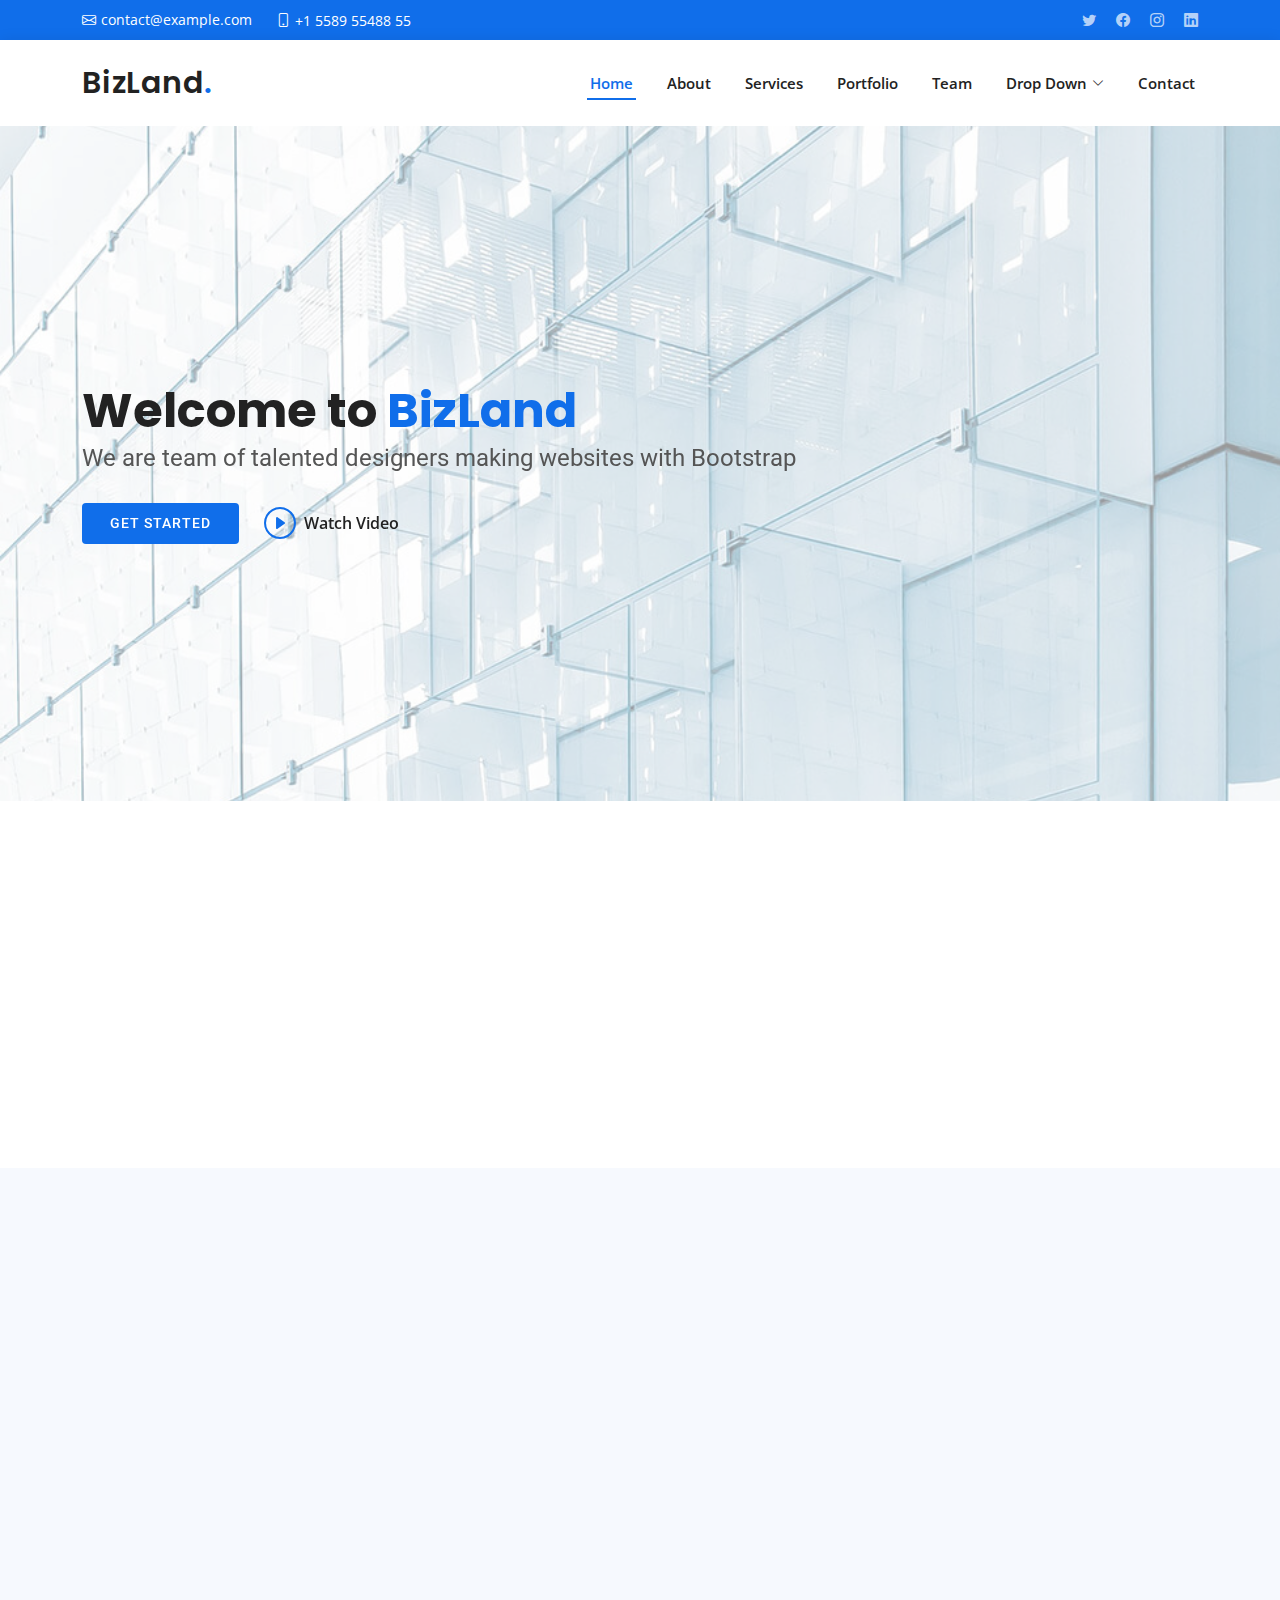
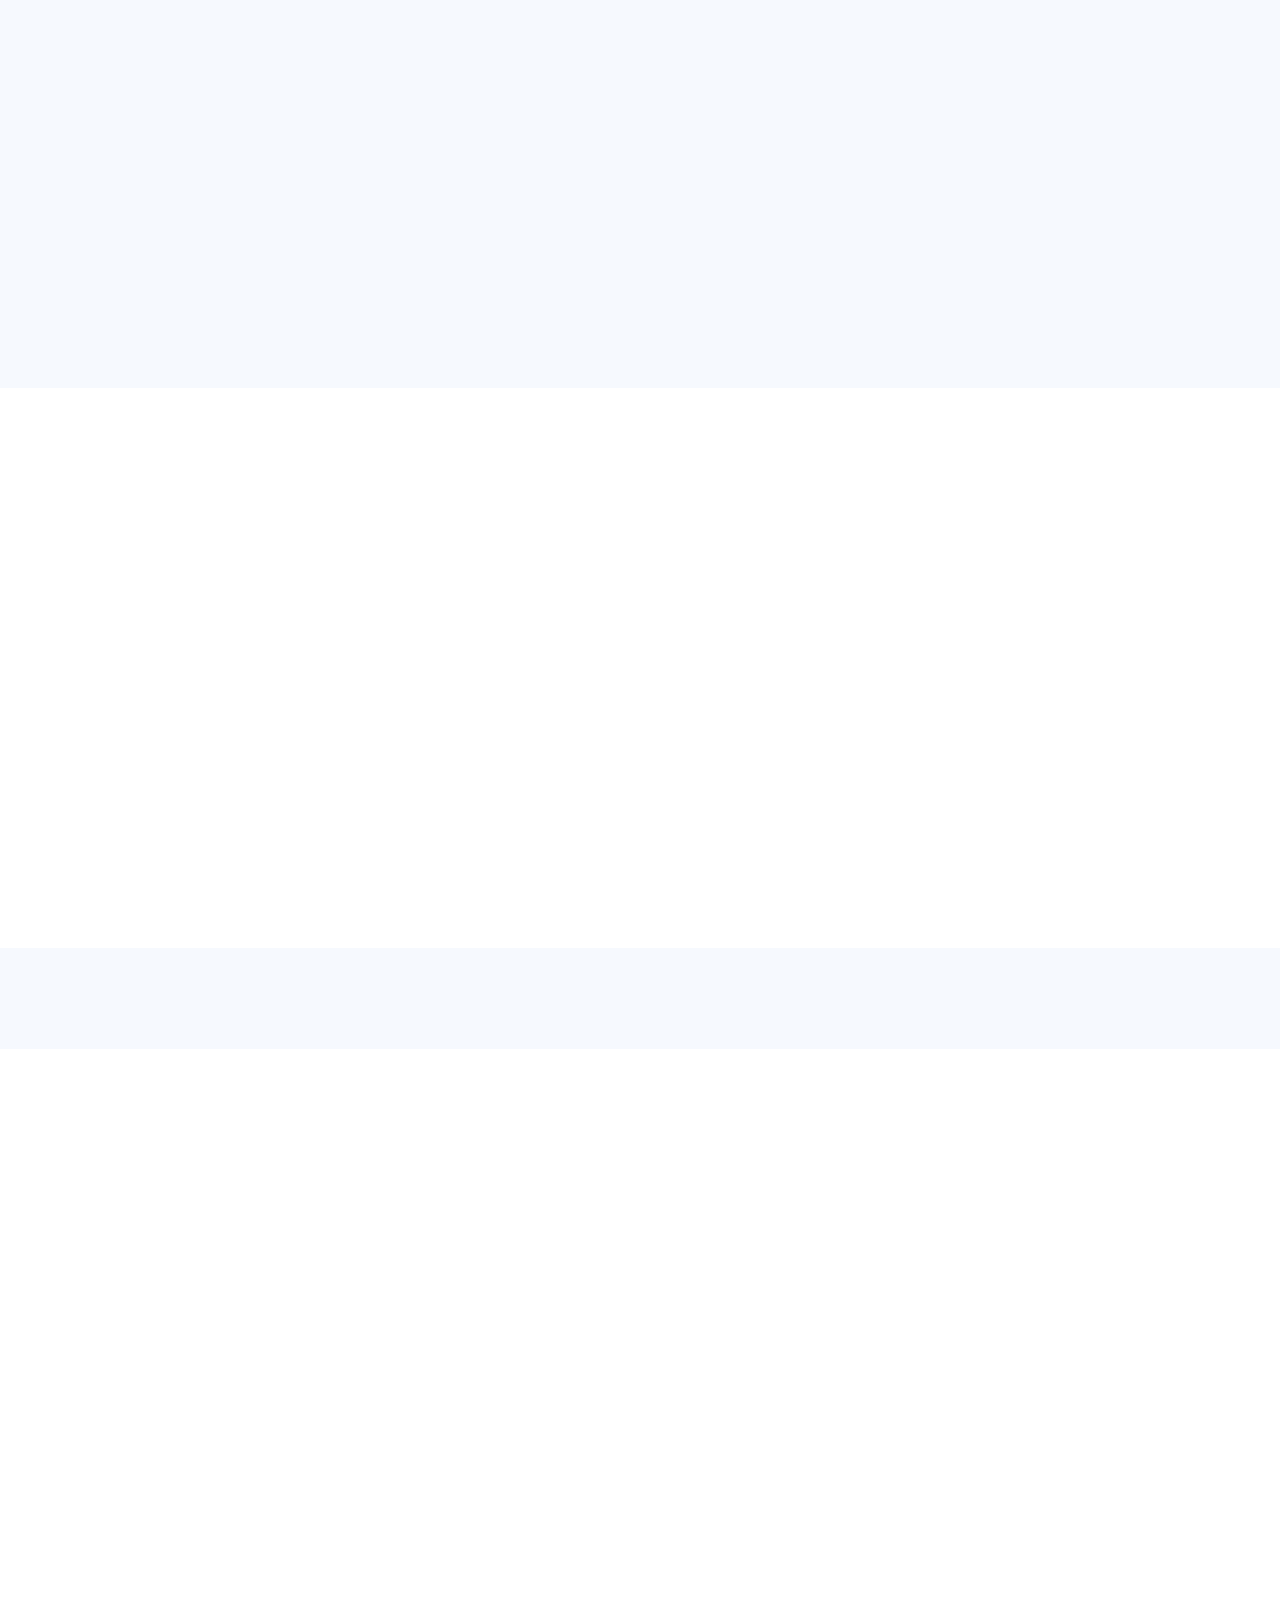
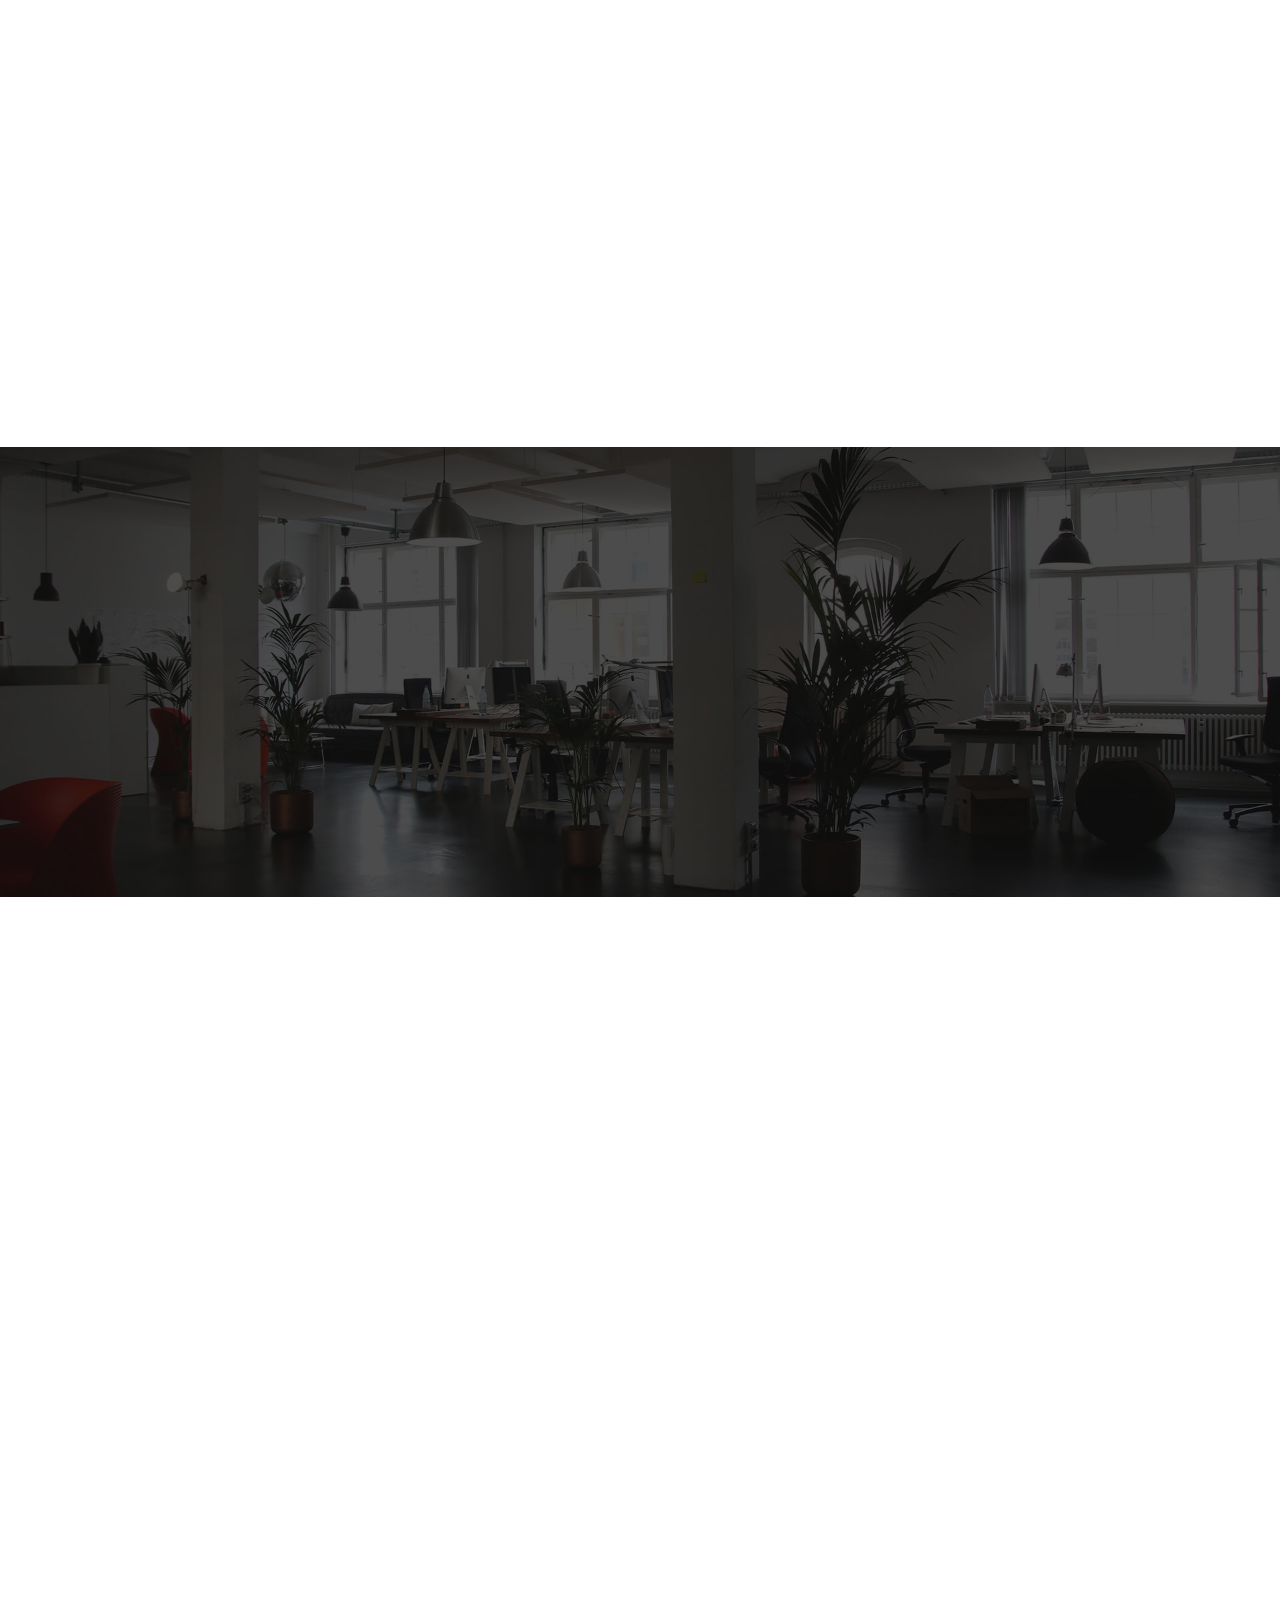
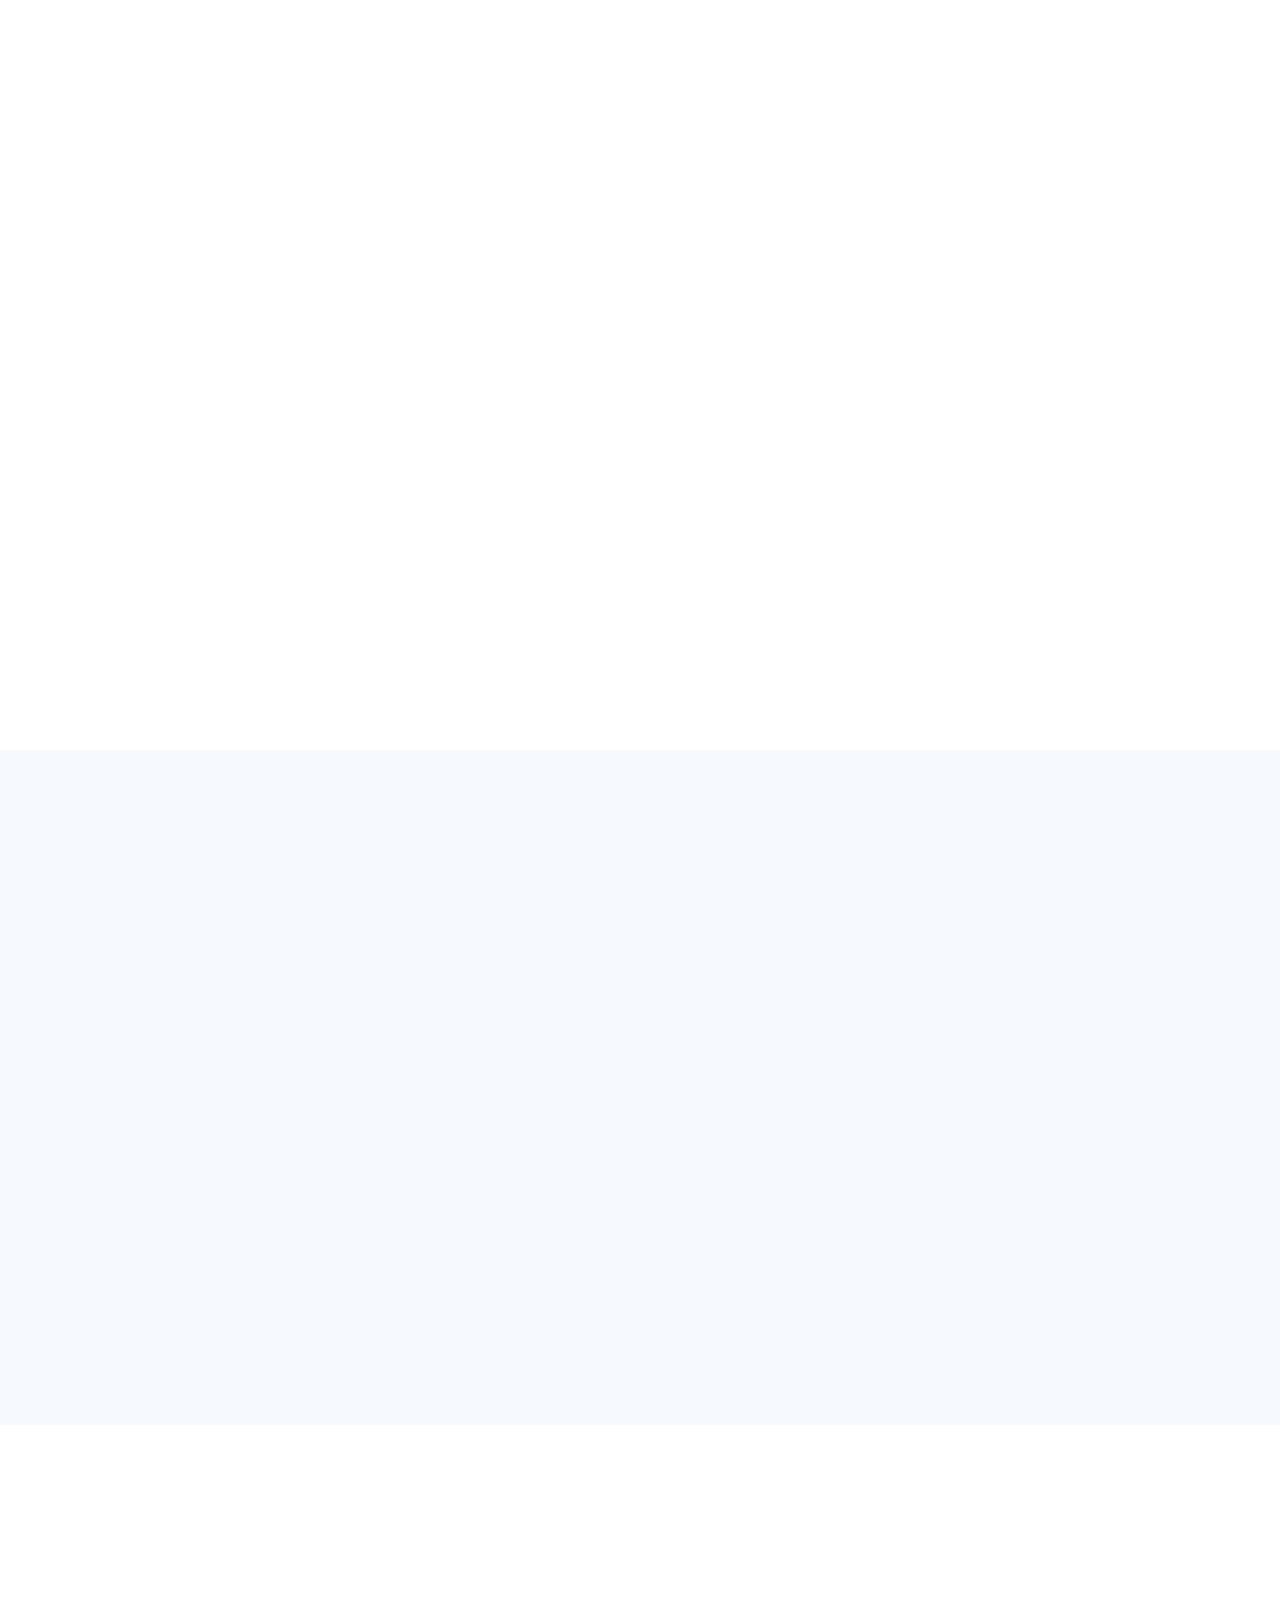
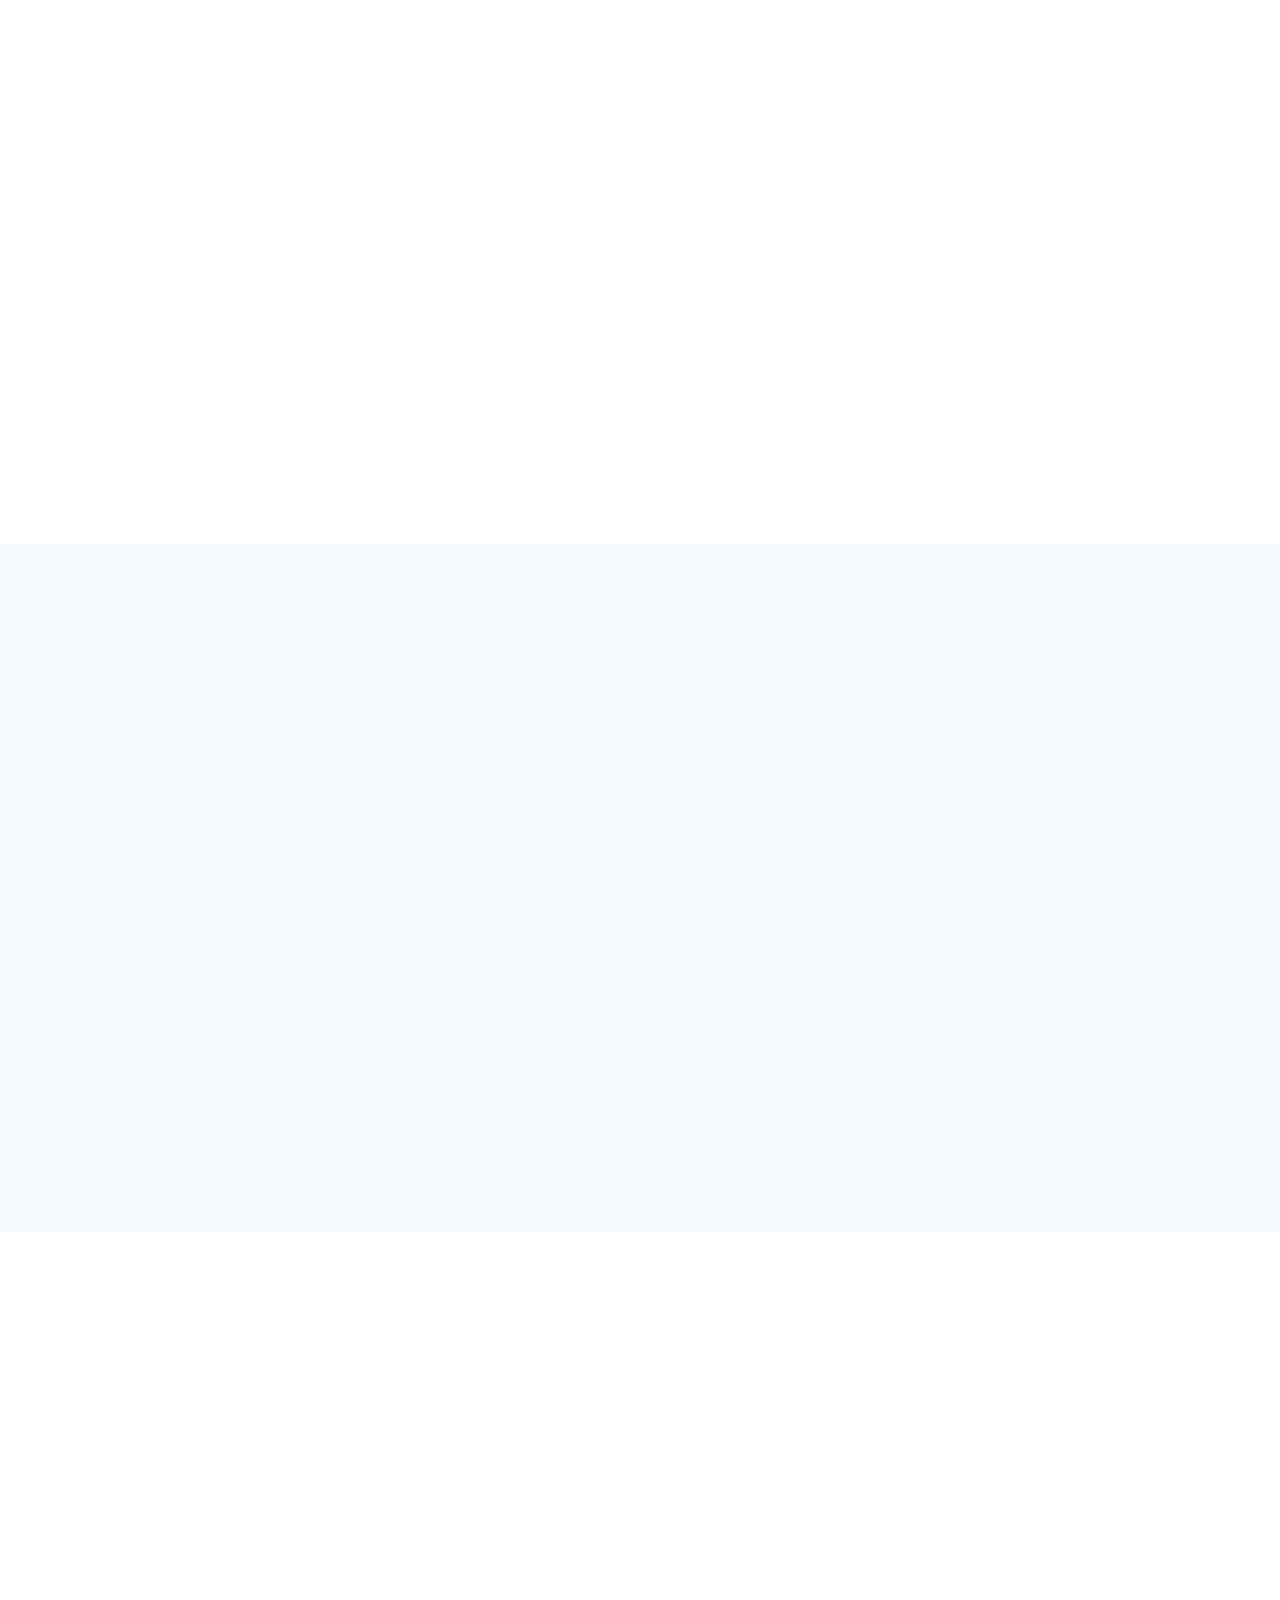
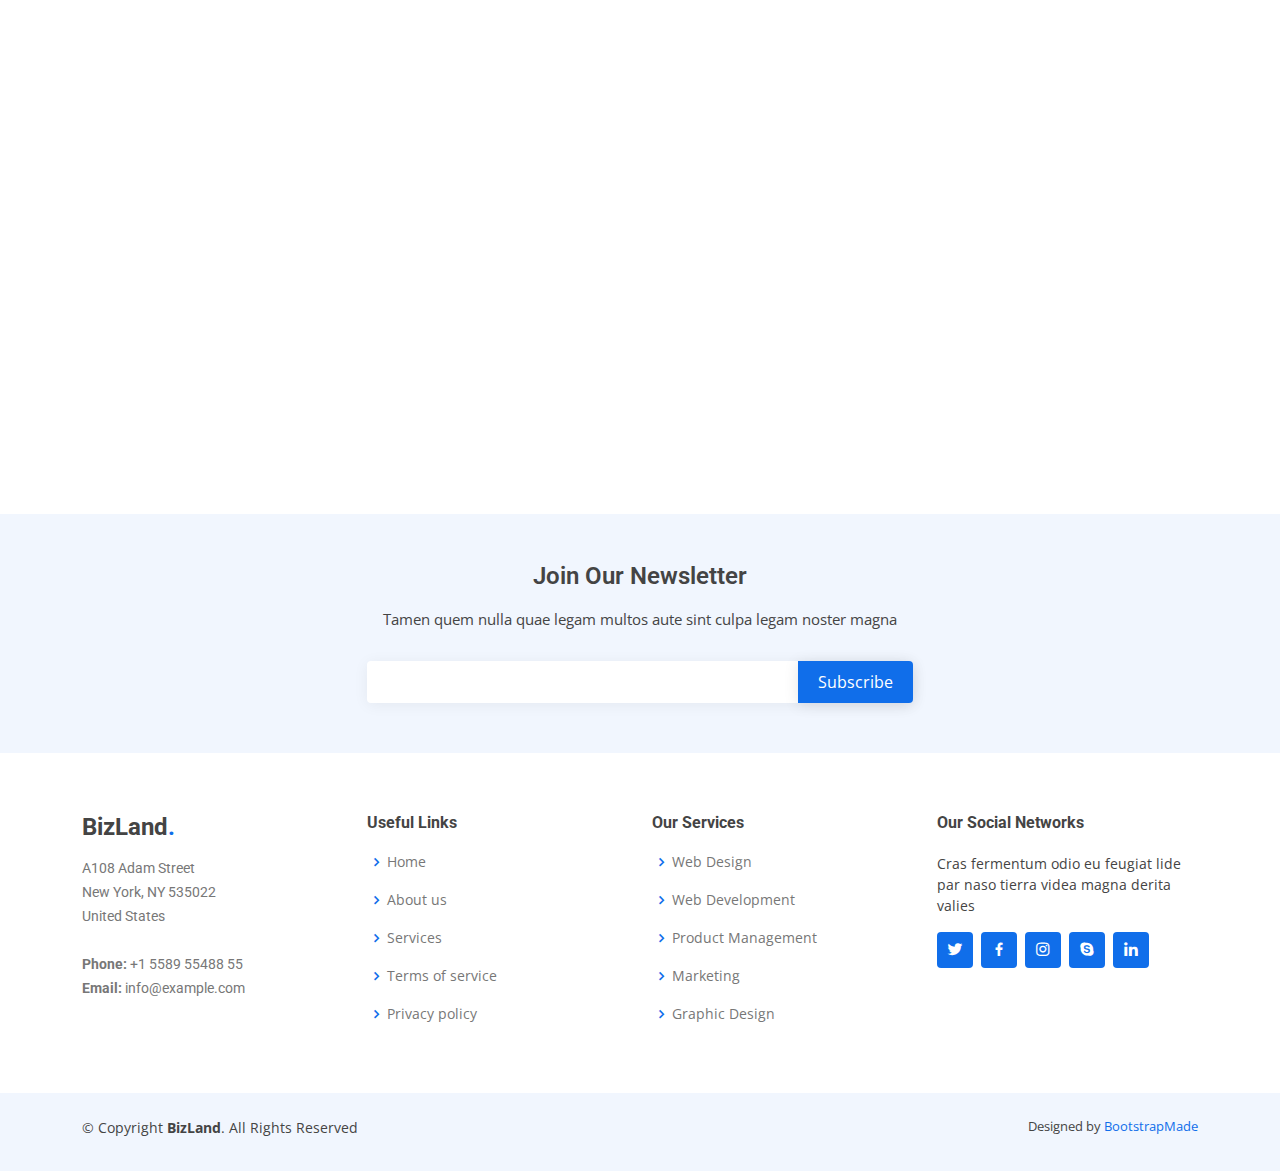
==== index.html @ 875cada7 "first commit" ====
<!DOCTYPE html>
<html lang="en">

<head>
  <meta charset="utf-8">
  <meta content="width=device-width, initial-scale=1.0" name="viewport">

  <title>BizLand Bootstrap Template - Index</title>
  <meta content="" name="description">
  <meta content="" name="keywords">

  <!-- Favicons -->
  <link href="assets/img/favicon.png" rel="icon">
  <link href="assets/img/apple-touch-icon.png" rel="apple-touch-icon">

  <!-- Google Fonts -->
  <link href="https://fonts.googleapis.com/css?family=Open+Sans:300,300i,400,400i,600,600i,700,700i|Roboto:300,300i,400,400i,500,500i,600,600i,700,700i|Poppins:300,300i,400,400i,500,500i,600,600i,700,700i" rel="stylesheet">

  <!-- Vendor CSS Files -->
  <link href="assets/vendor/aos/aos.css" rel="stylesheet">
  <link href="assets/vendor/bootstrap/css/bootstrap.min.css" rel="stylesheet">
  <link href="assets/vendor/bootstrap-icons/bootstrap-icons.css" rel="stylesheet">
  <link href="assets/vendor/boxicons/css/boxicons.min.css" rel="stylesheet">
  <link href="assets/vendor/glightbox/css/glightbox.min.css" rel="stylesheet">
  <link href="assets/vendor/swiper/swiper-bundle.min.css" rel="stylesheet">

  <!-- Template Main CSS File -->
  <link href="assets/css/style.css" rel="stylesheet">

  <!-- =======================================================
  * Template Name: BizLand
  * Updated: Jan 29 2024 with Bootstrap v5.3.2
  * Template URL: https://bootstrapmade.com/bizland-bootstrap-business-template/
  * Author: BootstrapMade.com
  * License: https://bootstrapmade.com/license/
  ======================================================== -->
</head>

<body>

  <!-- ======= Top Bar ======= -->
  <section id="topbar" class="d-flex align-items-center">
    <div class="container d-flex justify-content-center justify-content-md-between">
      <div class="contact-info d-flex align-items-center">
        <i class="bi bi-envelope d-flex align-items-center"><a href="mailto:contact@example.com">contact@example.com</a></i>
        <i class="bi bi-phone d-flex align-items-center ms-4"><span>+1 5589 55488 55</span></i>
      </div>
      <div class="social-links d-none d-md-flex align-items-center">
        <a href="#" class="twitter"><i class="bi bi-twitter"></i></a>
        <a href="#" class="facebook"><i class="bi bi-facebook"></i></a>
        <a href="#" class="instagram"><i class="bi bi-instagram"></i></a>
        <a href="#" class="linkedin"><i class="bi bi-linkedin"></i></i></a>
      </div>
    </div>
  </section>

  <!-- ======= Header ======= -->
  <header id="header" class="d-flex align-items-center">
    <div class="container d-flex align-items-center justify-content-between">

      <h1 class="logo"><a href="index.html">BizLand<span>.</span></a></h1>
      <!-- Uncomment below if you prefer to use an image logo -->
      <!-- <a href="index.html" class="logo"><img src="assets/img/logo.png" alt=""></a>-->

      <nav id="navbar" class="navbar">
        <ul>
          <li><a class="nav-link scrollto active" href="#hero">Home</a></li>
          <li><a class="nav-link scrollto" href="#about">About</a></li>
          <li><a class="nav-link scrollto" href="#services">Services</a></li>
          <li><a class="nav-link scrollto " href="#portfolio">Portfolio</a></li>
          <li><a class="nav-link scrollto" href="#team">Team</a></li>
          <li class="dropdown"><a href="#"><span>Drop Down</span> <i class="bi bi-chevron-down"></i></a>
            <ul>
              <li><a href="#">Drop Down 1</a></li>
              <li class="dropdown"><a href="#"><span>Deep Drop Down</span> <i class="bi bi-chevron-right"></i></a>
                <ul>
                  <li><a href="#">Deep Drop Down 1</a></li>
                  <li><a href="#">Deep Drop Down 2</a></li>
                  <li><a href="#">Deep Drop Down 3</a></li>
                  <li><a href="#">Deep Drop Down 4</a></li>
                  <li><a href="#">Deep Drop Down 5</a></li>
                </ul>
              </li>
              <li><a href="#">Drop Down 2</a></li>
              <li><a href="#">Drop Down 3</a></li>
              <li><a href="#">Drop Down 4</a></li>
            </ul>
          </li>
          <li><a class="nav-link scrollto" href="#contact">Contact</a></li>
        </ul>
        <i class="bi bi-list mobile-nav-toggle"></i>
      </nav><!-- .navbar -->

    </div>
  </header><!-- End Header -->

  <!-- ======= Hero Section ======= -->
  <section id="hero" class="d-flex align-items-center">
    <div class="container" data-aos="zoom-out" data-aos-delay="100">
      <h1>Welcome to <span>BizLand</span></h1>
      <h2>We are team of talented designers making websites with Bootstrap</h2>
      <div class="d-flex">
        <a href="#about" class="btn-get-started scrollto">Get Started</a>
        <a href="https://www.youtube.com/watch?v=jDDaplaOz7Q" class="glightbox btn-watch-video"><i class="bi bi-play-circle"></i><span>Watch Video</span></a>
      </div>
    </div>
  </section><!-- End Hero -->

  <main id="main">

    <!-- ======= Featured Services Section ======= -->
    <section id="featured-services" class="featured-services">
      <div class="container" data-aos="fade-up">

        <div class="row">
          <div class="col-md-6 col-lg-3 d-flex align-items-stretch mb-5 mb-lg-0">
            <div class="icon-box" data-aos="fade-up" data-aos-delay="100">
              <div class="icon"><i class="bx bxl-dribbble"></i></div>
              <h4 class="title"><a href="">Lorem Ipsum</a></h4>
              <p class="description">Voluptatum deleniti atque corrupti quos dolores et quas molestias excepturi</p>
            </div>
          </div>

          <div class="col-md-6 col-lg-3 d-flex align-items-stretch mb-5 mb-lg-0">
            <div class="icon-box" data-aos="fade-up" data-aos-delay="200">
              <div class="icon"><i class="bx bx-file"></i></div>
              <h4 class="title"><a href="">Sed ut perspiciatis</a></h4>
              <p class="description">Duis aute irure dolor in reprehenderit in voluptate velit esse cillum dolore</p>
            </div>
          </div>

          <div class="col-md-6 col-lg-3 d-flex align-items-stretch mb-5 mb-lg-0">
            <div class="icon-box" data-aos="fade-up" data-aos-delay="300">
              <div class="icon"><i class="bx bx-tachometer"></i></div>
              <h4 class="title"><a href="">Magni Dolores</a></h4>
              <p class="description">Excepteur sint occaecat cupidatat non proident, sunt in culpa qui officia</p>
            </div>
          </div>

          <div class="col-md-6 col-lg-3 d-flex align-items-stretch mb-5 mb-lg-0">
            <div class="icon-box" data-aos="fade-up" data-aos-delay="400">
              <div class="icon"><i class="bx bx-world"></i></div>
              <h4 class="title"><a href="">Nemo Enim</a></h4>
              <p class="description">At vero eos et accusamus et iusto odio dignissimos ducimus qui blanditiis</p>
            </div>
          </div>

        </div>

      </div>
    </section><!-- End Featured Services Section -->

    <!-- ======= About Section ======= -->
    <section id="about" class="about section-bg">
      <div class="container" data-aos="fade-up">

        <div class="section-title">
          <h2>About</h2>
          <h3>Find Out More <span>About Us</span></h3>
          <p>Ut possimus qui ut temporibus culpa velit eveniet modi omnis est adipisci expedita at voluptas atque vitae autem.</p>
        </div>

        <div class="row">
          <div class="col-lg-6" data-aos="fade-right" data-aos-delay="100">
            <img src="assets/img/about.jpg" class="img-fluid" alt="">
          </div>
          <div class="col-lg-6 pt-4 pt-lg-0 content d-flex flex-column justify-content-center" data-aos="fade-up" data-aos-delay="100">
            <h3>Voluptatem dignissimos provident quasi corporis voluptates sit assumenda.</h3>
            <p class="fst-italic">
              Lorem ipsum dolor sit amet, consectetur adipiscing elit, sed do eiusmod tempor incididunt ut labore et dolore
              magna aliqua.
            </p>
            <ul>
              <li>
                <i class="bx bx-store-alt"></i>
                <div>
                  <h5>Ullamco laboris nisi ut aliquip consequat</h5>
                  <p>Magni facilis facilis repellendus cum excepturi quaerat praesentium libre trade</p>
                </div>
              </li>
              <li>
                <i class="bx bx-images"></i>
                <div>
                  <h5>Magnam soluta odio exercitationem reprehenderi</h5>
                  <p>Quo totam dolorum at pariatur aut distinctio dolorum laudantium illo direna pasata redi</p>
                </div>
              </li>
            </ul>
            <p>
              Ullamco laboris nisi ut aliquip ex ea commodo consequat. Duis aute irure dolor in reprehenderit in voluptate
              velit esse cillum dolore eu fugiat nulla pariatur. Excepteur sint occaecat cupidatat non proident, sunt in
              culpa qui officia deserunt mollit anim id est laborum
            </p>
          </div>
        </div>

      </div>
    </section><!-- End About Section -->

    <!-- ======= Skills Section ======= -->
    <section id="skills" class="skills">
      <div class="container" data-aos="fade-up">

        <div class="row skills-content">

          <div class="col-lg-6">

            <div class="progress">
              <span class="skill">HTML <i class="val">100%</i></span>
              <div class="progress-bar-wrap">
                <div class="progress-bar" role="progressbar" aria-valuenow="100" aria-valuemin="0" aria-valuemax="100"></div>
              </div>
            </div>

            <div class="progress">
              <span class="skill">CSS <i class="val">90%</i></span>
              <div class="progress-bar-wrap">
                <div class="progress-bar" role="progressbar" aria-valuenow="90" aria-valuemin="0" aria-valuemax="100"></div>
              </div>
            </div>

            <div class="progress">
              <span class="skill">JavaScript <i class="val">75%</i></span>
              <div class="progress-bar-wrap">
                <div class="progress-bar" role="progressbar" aria-valuenow="75" aria-valuemin="0" aria-valuemax="100"></div>
              </div>
            </div>

          </div>

          <div class="col-lg-6">

            <div class="progress">
              <span class="skill">PHP <i class="val">80%</i></span>
              <div class="progress-bar-wrap">
                <div class="progress-bar" role="progressbar" aria-valuenow="80" aria-valuemin="0" aria-valuemax="100"></div>
              </div>
            </div>

            <div class="progress">
              <span class="skill">WordPress/CMS <i class="val">90%</i></span>
              <div class="progress-bar-wrap">
                <div class="progress-bar" role="progressbar" aria-valuenow="90" aria-valuemin="0" aria-valuemax="100"></div>
              </div>
            </div>

            <div class="progress">
              <span class="skill">Photoshop <i class="val">55%</i></span>
              <div class="progress-bar-wrap">
                <div class="progress-bar" role="progressbar" aria-valuenow="55" aria-valuemin="0" aria-valuemax="100"></div>
              </div>
            </div>

          </div>

        </div>

      </div>
    </section><!-- End Skills Section -->

    <!-- ======= Counts Section ======= -->
    <section id="counts" class="counts">
      <div class="container" data-aos="fade-up">

        <div class="row">

          <div class="col-lg-3 col-md-6">
            <div class="count-box">
              <i class="bi bi-emoji-smile"></i>
              <span data-purecounter-start="0" data-purecounter-end="232" data-purecounter-duration="1" class="purecounter"></span>
              <p>Happy Clients</p>
            </div>
          </div>

          <div class="col-lg-3 col-md-6 mt-5 mt-md-0">
            <div class="count-box">
              <i class="bi bi-journal-richtext"></i>
              <span data-purecounter-start="0" data-purecounter-end="521" data-purecounter-duration="1" class="purecounter"></span>
              <p>Projects</p>
            </div>
          </div>

          <div class="col-lg-3 col-md-6 mt-5 mt-lg-0">
            <div class="count-box">
              <i class="bi bi-headset"></i>
              <span data-purecounter-start="0" data-purecounter-end="1463" data-purecounter-duration="1" class="purecounter"></span>
              <p>Hours Of Support</p>
            </div>
          </div>

          <div class="col-lg-3 col-md-6 mt-5 mt-lg-0">
            <div class="count-box">
              <i class="bi bi-people"></i>
              <span data-purecounter-start="0" data-purecounter-end="15" data-purecounter-duration="1" class="purecounter"></span>
              <p>Hard Workers</p>
            </div>
          </div>

        </div>

      </div>
    </section><!-- End Counts Section -->

    <!-- ======= Clients Section ======= -->
    <section id="clients" class="clients section-bg">
      <div class="container" data-aos="zoom-in">

        <div class="row">

          <div class="col-lg-2 col-md-4 col-6 d-flex align-items-center justify-content-center">
            <img src="assets/img/clients/client-1.png" class="img-fluid" alt="">
          </div>

          <div class="col-lg-2 col-md-4 col-6 d-flex align-items-center justify-content-center">
            <img src="assets/img/clients/client-2.png" class="img-fluid" alt="">
          </div>

          <div class="col-lg-2 col-md-4 col-6 d-flex align-items-center justify-content-center">
            <img src="assets/img/clients/client-3.png" class="img-fluid" alt="">
          </div>

          <div class="col-lg-2 col-md-4 col-6 d-flex align-items-center justify-content-center">
            <img src="assets/img/clients/client-4.png" class="img-fluid" alt="">
          </div>

          <div class="col-lg-2 col-md-4 col-6 d-flex align-items-center justify-content-center">
            <img src="assets/img/clients/client-5.png" class="img-fluid" alt="">
          </div>

          <div class="col-lg-2 col-md-4 col-6 d-flex align-items-center justify-content-center">
            <img src="assets/img/clients/client-6.png" class="img-fluid" alt="">
          </div>

        </div>

      </div>
    </section><!-- End Clients Section -->

    <!-- ======= Services Section ======= -->
    <section id="services" class="services">
      <div class="container" data-aos="fade-up">

        <div class="section-title">
          <h2>Services</h2>
          <h3>Check our <span>Services</span></h3>
          <p>Ut possimus qui ut temporibus culpa velit eveniet modi omnis est adipisci expedita at voluptas atque vitae autem.</p>
        </div>

        <div class="row">
          <div class="col-lg-4 col-md-6 d-flex align-items-stretch" data-aos="zoom-in" data-aos-delay="100">
            <div class="icon-box">
              <div class="icon"><i class="bx bxl-dribbble"></i></div>
              <h4><a href="">Lorem Ipsum</a></h4>
              <p>Voluptatum deleniti atque corrupti quos dolores et quas molestias excepturi</p>
            </div>
          </div>

          <div class="col-lg-4 col-md-6 d-flex align-items-stretch mt-4 mt-md-0" data-aos="zoom-in" data-aos-delay="200">
            <div class="icon-box">
              <div class="icon"><i class="bx bx-file"></i></div>
              <h4><a href="">Sed ut perspiciatis</a></h4>
              <p>Duis aute irure dolor in reprehenderit in voluptate velit esse cillum dolore</p>
            </div>
          </div>

          <div class="col-lg-4 col-md-6 d-flex align-items-stretch mt-4 mt-lg-0" data-aos="zoom-in" data-aos-delay="300">
            <div class="icon-box">
              <div class="icon"><i class="bx bx-tachometer"></i></div>
              <h4><a href="">Magni Dolores</a></h4>
              <p>Excepteur sint occaecat cupidatat non proident, sunt in culpa qui officia</p>
            </div>
          </div>

          <div class="col-lg-4 col-md-6 d-flex align-items-stretch mt-4" data-aos="zoom-in" data-aos-delay="100">
            <div class="icon-box">
              <div class="icon"><i class="bx bx-world"></i></div>
              <h4><a href="">Nemo Enim</a></h4>
              <p>At vero eos et accusamus et iusto odio dignissimos ducimus qui blanditiis</p>
            </div>
          </div>

          <div class="col-lg-4 col-md-6 d-flex align-items-stretch mt-4" data-aos="zoom-in" data-aos-delay="200">
            <div class="icon-box">
              <div class="icon"><i class="bx bx-slideshow"></i></div>
              <h4><a href="">Dele cardo</a></h4>
              <p>Quis consequatur saepe eligendi voluptatem consequatur dolor consequuntur</p>
            </div>
          </div>

          <div class="col-lg-4 col-md-6 d-flex align-items-stretch mt-4" data-aos="zoom-in" data-aos-delay="300">
            <div class="icon-box">
              <div class="icon"><i class="bx bx-arch"></i></div>
              <h4><a href="">Divera don</a></h4>
              <p>Modi nostrum vel laborum. Porro fugit error sit minus sapiente sit aspernatur</p>
            </div>
          </div>

        </div>

      </div>
    </section><!-- End Services Section -->

    <!-- ======= Testimonials Section ======= -->
    <section id="testimonials" class="testimonials">
      <div class="container" data-aos="zoom-in">

        <div class="testimonials-slider swiper" data-aos="fade-up" data-aos-delay="100">
          <div class="swiper-wrapper">

            <div class="swiper-slide">
              <div class="testimonial-item">
                <img src="assets/img/testimonials/testimonials-1.jpg" class="testimonial-img" alt="">
                <h3>Saul Goodman</h3>
                <h4>Ceo &amp; Founder</h4>
                <p>
                  <i class="bx bxs-quote-alt-left quote-icon-left"></i>
                  Proin iaculis purus consequat sem cure digni ssim donec porttitora entum suscipit rhoncus. Accusantium quam, ultricies eget id, aliquam eget nibh et. Maecen aliquam, risus at semper.
                  <i class="bx bxs-quote-alt-right quote-icon-right"></i>
                </p>
              </div>
            </div><!-- End testimonial item -->

            <div class="swiper-slide">
              <div class="testimonial-item">
                <img src="assets/img/testimonials/testimonials-2.jpg" class="testimonial-img" alt="">
                <h3>Sara Wilsson</h3>
                <h4>Designer</h4>
                <p>
                  <i class="bx bxs-quote-alt-left quote-icon-left"></i>
                  Export tempor illum tamen malis malis eram quae irure esse labore quem cillum quid cillum eram malis quorum velit fore eram velit sunt aliqua noster fugiat irure amet legam anim culpa.
                  <i class="bx bxs-quote-alt-right quote-icon-right"></i>
                </p>
              </div>
            </div><!-- End testimonial item -->

            <div class="swiper-slide">
              <div class="testimonial-item">
                <img src="assets/img/testimonials/testimonials-3.jpg" class="testimonial-img" alt="">
                <h3>Jena Karlis</h3>
                <h4>Store Owner</h4>
                <p>
                  <i class="bx bxs-quote-alt-left quote-icon-left"></i>
                  Enim nisi quem export duis labore cillum quae magna enim sint quorum nulla quem veniam duis minim tempor labore quem eram duis noster aute amet eram fore quis sint minim.
                  <i class="bx bxs-quote-alt-right quote-icon-right"></i>
                </p>
              </div>
            </div><!-- End testimonial item -->

            <div class="swiper-slide">
              <div class="testimonial-item">
                <img src="assets/img/testimonials/testimonials-4.jpg" class="testimonial-img" alt="">
                <h3>Matt Brandon</h3>
                <h4>Freelancer</h4>
                <p>
                  <i class="bx bxs-quote-alt-left quote-icon-left"></i>
                  Fugiat enim eram quae cillum dolore dolor amet nulla culpa multos export minim fugiat minim velit minim dolor enim duis veniam ipsum anim magna sunt elit fore quem dolore labore illum veniam.
                  <i class="bx bxs-quote-alt-right quote-icon-right"></i>
                </p>
              </div>
            </div><!-- End testimonial item -->

            <div class="swiper-slide">
              <div class="testimonial-item">
                <img src="assets/img/testimonials/testimonials-5.jpg" class="testimonial-img" alt="">
                <h3>John Larson</h3>
                <h4>Entrepreneur</h4>
                <p>
                  <i class="bx bxs-quote-alt-left quote-icon-left"></i>
                  Quis quorum aliqua sint quem legam fore sunt eram irure aliqua veniam tempor noster veniam enim culpa labore duis sunt culpa nulla illum cillum fugiat legam esse veniam culpa fore nisi cillum quid.
                  <i class="bx bxs-quote-alt-right quote-icon-right"></i>
                </p>
              </div>
            </div><!-- End testimonial item -->

          </div>
          <div class="swiper-pagination"></div>
        </div>

      </div>
    </section><!-- End Testimonials Section -->

    <!-- ======= Portfolio Section ======= -->
    <section id="portfolio" class="portfolio">
      <div class="container" data-aos="fade-up">

        <div class="section-title">
          <h2>Portfolio</h2>
          <h3>Check our <span>Portfolio</span></h3>
          <p>Ut possimus qui ut temporibus culpa velit eveniet modi omnis est adipisci expedita at voluptas atque vitae autem.</p>
        </div>

        <div class="row" data-aos="fade-up" data-aos-delay="100">
          <div class="col-lg-12 d-flex justify-content-center">
            <ul id="portfolio-flters">
              <li data-filter="*" class="filter-active">All</li>
              <li data-filter=".filter-app">App</li>
              <li data-filter=".filter-card">Card</li>
              <li data-filter=".filter-web">Web</li>
            </ul>
          </div>
        </div>

        <div class="row portfolio-container" data-aos="fade-up" data-aos-delay="200">

          <div class="col-lg-4 col-md-6 portfolio-item filter-app">
            <img src="assets/img/portfolio/portfolio-1.jpg" class="img-fluid" alt="">
            <div class="portfolio-info">
              <h4>App 1</h4>
              <p>App</p>
              <a href="assets/img/portfolio/portfolio-1.jpg" data-gallery="portfolioGallery" class="portfolio-lightbox preview-link" title="App 1"><i class="bx bx-plus"></i></a>
              <a href="portfolio-details.html" class="details-link" title="More Details"><i class="bx bx-link"></i></a>
            </div>
          </div>

          <div class="col-lg-4 col-md-6 portfolio-item filter-web">
            <img src="assets/img/portfolio/portfolio-2.jpg" class="img-fluid" alt="">
            <div class="portfolio-info">
              <h4>Web 3</h4>
              <p>Web</p>
              <a href="assets/img/portfolio/portfolio-2.jpg" data-gallery="portfolioGallery" class="portfolio-lightbox preview-link" title="Web 3"><i class="bx bx-plus"></i></a>
              <a href="portfolio-details.html" class="details-link" title="More Details"><i class="bx bx-link"></i></a>
            </div>
          </div>

          <div class="col-lg-4 col-md-6 portfolio-item filter-app">
            <img src="assets/img/portfolio/portfolio-3.jpg" class="img-fluid" alt="">
            <div class="portfolio-info">
              <h4>App 2</h4>
              <p>App</p>
              <a href="assets/img/portfolio/portfolio-3.jpg" data-gallery="portfolioGallery" class="portfolio-lightbox preview-link" title="App 2"><i class="bx bx-plus"></i></a>
              <a href="portfolio-details.html" class="details-link" title="More Details"><i class="bx bx-link"></i></a>
            </div>
          </div>

          <div class="col-lg-4 col-md-6 portfolio-item filter-card">
            <img src="assets/img/portfolio/portfolio-4.jpg" class="img-fluid" alt="">
            <div class="portfolio-info">
              <h4>Card 2</h4>
              <p>Card</p>
              <a href="assets/img/portfolio/portfolio-4.jpg" data-gallery="portfolioGallery" class="portfolio-lightbox preview-link" title="Card 2"><i class="bx bx-plus"></i></a>
              <a href="portfolio-details.html" class="details-link" title="More Details"><i class="bx bx-link"></i></a>
            </div>
          </div>

          <div class="col-lg-4 col-md-6 portfolio-item filter-web">
            <img src="assets/img/portfolio/portfolio-5.jpg" class="img-fluid" alt="">
            <div class="portfolio-info">
              <h4>Web 2</h4>
              <p>Web</p>
              <a href="assets/img/portfolio/portfolio-5.jpg" data-gallery="portfolioGallery" class="portfolio-lightbox preview-link" title="Web 2"><i class="bx bx-plus"></i></a>
              <a href="portfolio-details.html" class="details-link" title="More Details"><i class="bx bx-link"></i></a>
            </div>
          </div>

          <div class="col-lg-4 col-md-6 portfolio-item filter-app">
            <img src="assets/img/portfolio/portfolio-6.jpg" class="img-fluid" alt="">
            <div class="portfolio-info">
              <h4>App 3</h4>
              <p>App</p>
              <a href="assets/img/portfolio/portfolio-6.jpg" data-gallery="portfolioGallery" class="portfolio-lightbox preview-link" title="App 3"><i class="bx bx-plus"></i></a>
              <a href="portfolio-details.html" class="details-link" title="More Details"><i class="bx bx-link"></i></a>
            </div>
          </div>

          <div class="col-lg-4 col-md-6 portfolio-item filter-card">
            <img src="assets/img/portfolio/portfolio-7.jpg" class="img-fluid" alt="">
            <div class="portfolio-info">
              <h4>Card 1</h4>
              <p>Card</p>
              <a href="assets/img/portfolio/portfolio-7.jpg" data-gallery="portfolioGallery" class="portfolio-lightbox preview-link" title="Card 1"><i class="bx bx-plus"></i></a>
              <a href="portfolio-details.html" class="details-link" title="More Details"><i class="bx bx-link"></i></a>
            </div>
          </div>

          <div class="col-lg-4 col-md-6 portfolio-item filter-card">
            <img src="assets/img/portfolio/portfolio-8.jpg" class="img-fluid" alt="">
            <div class="portfolio-info">
              <h4>Card 3</h4>
              <p>Card</p>
              <a href="assets/img/portfolio/portfolio-8.jpg" data-gallery="portfolioGallery" class="portfolio-lightbox preview-link" title="Card 3"><i class="bx bx-plus"></i></a>
              <a href="portfolio-details.html" class="details-link" title="More Details"><i class="bx bx-link"></i></a>
            </div>
          </div>

          <div class="col-lg-4 col-md-6 portfolio-item filter-web">
            <img src="assets/img/portfolio/portfolio-9.jpg" class="img-fluid" alt="">
            <div class="portfolio-info">
              <h4>Web 3</h4>
              <p>Web</p>
              <a href="assets/img/portfolio/portfolio-9.jpg" data-gallery="portfolioGallery" class="portfolio-lightbox preview-link" title="Web 3"><i class="bx bx-plus"></i></a>
              <a href="portfolio-details.html" class="details-link" title="More Details"><i class="bx bx-link"></i></a>
            </div>
          </div>

        </div>

      </div>
    </section><!-- End Portfolio Section -->

    <!-- ======= Team Section ======= -->
    <section id="team" class="team section-bg">
      <div class="container" data-aos="fade-up">

        <div class="section-title">
          <h2>Team</h2>
          <h3>Our Hardworking <span>Team</span></h3>
          <p>Ut possimus qui ut temporibus culpa velit eveniet modi omnis est adipisci expedita at voluptas atque vitae autem.</p>
        </div>

        <div class="row">

          <div class="col-lg-3 col-md-6 d-flex align-items-stretch" data-aos="fade-up" data-aos-delay="100">
            <div class="member">
              <div class="member-img">
                <img src="assets/img/team/team-1.jpg" class="img-fluid" alt="">
                <div class="social">
                  <a href=""><i class="bi bi-twitter"></i></a>
                  <a href=""><i class="bi bi-facebook"></i></a>
                  <a href=""><i class="bi bi-instagram"></i></a>
                  <a href=""><i class="bi bi-linkedin"></i></a>
                </div>
              </div>
              <div class="member-info">
                <h4>Walter White</h4>
                <span>Chief Executive Officer</span>
              </div>
            </div>
          </div>

          <div class="col-lg-3 col-md-6 d-flex align-items-stretch" data-aos="fade-up" data-aos-delay="200">
            <div class="member">
              <div class="member-img">
                <img src="assets/img/team/team-2.jpg" class="img-fluid" alt="">
                <div class="social">
                  <a href=""><i class="bi bi-twitter"></i></a>
                  <a href=""><i class="bi bi-facebook"></i></a>
                  <a href=""><i class="bi bi-instagram"></i></a>
                  <a href=""><i class="bi bi-linkedin"></i></a>
                </div>
              </div>
              <div class="member-info">
                <h4>Sarah Jhonson</h4>
                <span>Product Manager</span>
              </div>
            </div>
          </div>

          <div class="col-lg-3 col-md-6 d-flex align-items-stretch" data-aos="fade-up" data-aos-delay="300">
            <div class="member">
              <div class="member-img">
                <img src="assets/img/team/team-3.jpg" class="img-fluid" alt="">
                <div class="social">
                  <a href=""><i class="bi bi-twitter"></i></a>
                  <a href=""><i class="bi bi-facebook"></i></a>
                  <a href=""><i class="bi bi-instagram"></i></a>
                  <a href=""><i class="bi bi-linkedin"></i></a>
                </div>
              </div>
              <div class="member-info">
                <h4>William Anderson</h4>
                <span>CTO</span>
              </div>
            </div>
          </div>

          <div class="col-lg-3 col-md-6 d-flex align-items-stretch" data-aos="fade-up" data-aos-delay="400">
            <div class="member">
              <div class="member-img">
                <img src="assets/img/team/team-4.jpg" class="img-fluid" alt="">
                <div class="social">
                  <a href=""><i class="bi bi-twitter"></i></a>
                  <a href=""><i class="bi bi-facebook"></i></a>
                  <a href=""><i class="bi bi-instagram"></i></a>
                  <a href=""><i class="bi bi-linkedin"></i></a>
                </div>
              </div>
              <div class="member-info">
                <h4>Amanda Jepson</h4>
                <span>Accountant</span>
              </div>
            </div>
          </div>

        </div>

      </div>
    </section><!-- End Team Section -->

    <!-- ======= Pricing Section ======= -->
    <section id="pricing" class="pricing">
      <div class="container" data-aos="fade-up">

        <div class="section-title">
          <h2>Pricing</h2>
          <h3>Check our <span>Pricing</span></h3>
          <p>Ut possimus qui ut temporibus culpa velit eveniet modi omnis est adipisci expedita at voluptas atque vitae autem.</p>
        </div>

        <div class="row">

          <div class="col-lg-3 col-md-6" data-aos="fade-up" data-aos-delay="100">
            <div class="box">
              <h3>Free</h3>
              <h4><sup>$</sup>0<span> / month</span></h4>
              <ul>
                <li>Aida dere</li>
                <li>Nec feugiat nisl</li>
                <li>Nulla at volutpat dola</li>
                <li class="na">Pharetra massa</li>
                <li class="na">Massa ultricies mi</li>
              </ul>
              <div class="btn-wrap">
                <a href="#" class="btn-buy">Buy Now</a>
              </div>
            </div>
          </div>

          <div class="col-lg-3 col-md-6 mt-4 mt-md-0" data-aos="fade-up" data-aos-delay="200">
            <div class="box featured">
              <h3>Business</h3>
              <h4><sup>$</sup>19<span> / month</span></h4>
              <ul>
                <li>Aida dere</li>
                <li>Nec feugiat nisl</li>
                <li>Nulla at volutpat dola</li>
                <li>Pharetra massa</li>
                <li class="na">Massa ultricies mi</li>
              </ul>
              <div class="btn-wrap">
                <a href="#" class="btn-buy">Buy Now</a>
              </div>
            </div>
          </div>

          <div class="col-lg-3 col-md-6 mt-4 mt-lg-0" data-aos="fade-up" data-aos-delay="300">
            <div class="box">
              <h3>Developer</h3>
              <h4><sup>$</sup>29<span> / month</span></h4>
              <ul>
                <li>Aida dere</li>
                <li>Nec feugiat nisl</li>
                <li>Nulla at volutpat dola</li>
                <li>Pharetra massa</li>
                <li>Massa ultricies mi</li>
              </ul>
              <div class="btn-wrap">
                <a href="#" class="btn-buy">Buy Now</a>
              </div>
            </div>
          </div>

          <div class="col-lg-3 col-md-6 mt-4 mt-lg-0" data-aos="fade-up" data-aos-delay="400">
            <div class="box">
              <span class="advanced">Advanced</span>
              <h3>Ultimate</h3>
              <h4><sup>$</sup>49<span> / month</span></h4>
              <ul>
                <li>Aida dere</li>
                <li>Nec feugiat nisl</li>
                <li>Nulla at volutpat dola</li>
                <li>Pharetra massa</li>
                <li>Massa ultricies mi</li>
              </ul>
              <div class="btn-wrap">
                <a href="#" class="btn-buy">Buy Now</a>
              </div>
            </div>
          </div>

        </div>

      </div>
    </section><!-- End Pricing Section -->

    <!-- ======= Frequently Asked Questions Section ======= -->
    <section id="faq" class="faq section-bg">
      <div class="container" data-aos="fade-up">

        <div class="section-title">
          <h2>F.A.Q</h2>
          <h3>Frequently Asked <span>Questions</span></h3>
          <p>Ut possimus qui ut temporibus culpa velit eveniet modi omnis est adipisci expedita at voluptas atque vitae autem.</p>
        </div>

        <div class="row justify-content-center">
          <div class="col-xl-10">
            <ul class="faq-list">

              <li>
                <div data-bs-toggle="collapse" class="collapsed question" href="#faq1">Non consectetur a erat nam at lectus urna duis? <i class="bi bi-chevron-down icon-show"></i><i class="bi bi-chevron-up icon-close"></i></div>
                <div id="faq1" class="collapse" data-bs-parent=".faq-list">
                  <p>
                    Feugiat pretium nibh ipsum consequat. Tempus iaculis urna id volutpat lacus laoreet non curabitur gravida. Venenatis lectus magna fringilla urna porttitor rhoncus dolor purus non.
                  </p>
                </div>
              </li>

              <li>
                <div data-bs-toggle="collapse" href="#faq2" class="collapsed question">Feugiat scelerisque varius morbi enim nunc faucibus a pellentesque? <i class="bi bi-chevron-down icon-show"></i><i class="bi bi-chevron-up icon-close"></i></div>
                <div id="faq2" class="collapse" data-bs-parent=".faq-list">
                  <p>
                    Dolor sit amet consectetur adipiscing elit pellentesque habitant morbi. Id interdum velit laoreet id donec ultrices. Fringilla phasellus faucibus scelerisque eleifend donec pretium. Est pellentesque elit ullamcorper dignissim. Mauris ultrices eros in cursus turpis massa tincidunt dui.
                  </p>
                </div>
              </li>

              <li>
                <div data-bs-toggle="collapse" href="#faq3" class="collapsed question">Dolor sit amet consectetur adipiscing elit pellentesque habitant morbi? <i class="bi bi-chevron-down icon-show"></i><i class="bi bi-chevron-up icon-close"></i></div>
                <div id="faq3" class="collapse" data-bs-parent=".faq-list">
                  <p>
                    Eleifend mi in nulla posuere sollicitudin aliquam ultrices sagittis orci. Faucibus pulvinar elementum integer enim. Sem nulla pharetra diam sit amet nisl suscipit. Rutrum tellus pellentesque eu tincidunt. Lectus urna duis convallis convallis tellus. Urna molestie at elementum eu facilisis sed odio morbi quis
                  </p>
                </div>
              </li>

              <li>
                <div data-bs-toggle="collapse" href="#faq4" class="collapsed question">Ac odio tempor orci dapibus. Aliquam eleifend mi in nulla? <i class="bi bi-chevron-down icon-show"></i><i class="bi bi-chevron-up icon-close"></i></div>
                <div id="faq4" class="collapse" data-bs-parent=".faq-list">
                  <p>
                    Dolor sit amet consectetur adipiscing elit pellentesque habitant morbi. Id interdum velit laoreet id donec ultrices. Fringilla phasellus faucibus scelerisque eleifend donec pretium. Est pellentesque elit ullamcorper dignissim. Mauris ultrices eros in cursus turpis massa tincidunt dui.
                  </p>
                </div>
              </li>

              <li>
                <div data-bs-toggle="collapse" href="#faq5" class="collapsed question">Tempus quam pellentesque nec nam aliquam sem et tortor consequat? <i class="bi bi-chevron-down icon-show"></i><i class="bi bi-chevron-up icon-close"></i></div>
                <div id="faq5" class="collapse" data-bs-parent=".faq-list">
                  <p>
                    Molestie a iaculis at erat pellentesque adipiscing commodo. Dignissim suspendisse in est ante in. Nunc vel risus commodo viverra maecenas accumsan. Sit amet nisl suscipit adipiscing bibendum est. Purus gravida quis blandit turpis cursus in
                  </p>
                </div>
              </li>

              <li>
                <div data-bs-toggle="collapse" href="#faq6" class="collapsed question">Tortor vitae purus faucibus ornare. Varius vel pharetra vel turpis nunc eget lorem dolor? <i class="bi bi-chevron-down icon-show"></i><i class="bi bi-chevron-up icon-close"></i></div>
                <div id="faq6" class="collapse" data-bs-parent=".faq-list">
                  <p>
                    Laoreet sit amet cursus sit amet dictum sit amet justo. Mauris vitae ultricies leo integer malesuada nunc vel. Tincidunt eget nullam non nisi est sit amet. Turpis nunc eget lorem dolor sed. Ut venenatis tellus in metus vulputate eu scelerisque. Pellentesque diam volutpat commodo sed egestas egestas fringilla phasellus faucibus. Nibh tellus molestie nunc non blandit massa enim nec.
                  </p>
                </div>
              </li>

            </ul>
          </div>
        </div>

      </div>
    </section><!-- End Frequently Asked Questions Section -->

    <!-- ======= Contact Section ======= -->
    <section id="contact" class="contact">
      <div class="container" data-aos="fade-up">

        <div class="section-title">
          <h2>Contact</h2>
          <h3><span>Contact Us</span></h3>
          <p>Ut possimus qui ut temporibus culpa velit eveniet modi omnis est adipisci expedita at voluptas atque vitae autem.</p>
        </div>

        <div class="row" data-aos="fade-up" data-aos-delay="100">
          <div class="col-lg-6">
            <div class="info-box mb-4">
              <i class="bx bx-map"></i>
              <h3>Our Address</h3>
              <p>A108 Adam Street, New York, NY 535022</p>
            </div>
          </div>

          <div class="col-lg-3 col-md-6">
            <div class="info-box  mb-4">
              <i class="bx bx-envelope"></i>
              <h3>Email Us</h3>
              <p>contact@example.com</p>
            </div>
          </div>

          <div class="col-lg-3 col-md-6">
            <div class="info-box  mb-4">
              <i class="bx bx-phone-call"></i>
              <h3>Call Us</h3>
              <p>+1 5589 55488 55</p>
            </div>
          </div>

        </div>

        <div class="row" data-aos="fade-up" data-aos-delay="100">

          <div class="col-lg-6 ">
            <iframe class="mb-4 mb-lg-0" src="https://www.google.com/maps/embed?pb=!1m14!1m8!1m3!1d12097.433213460943!2d-74.0062269!3d40.7101282!3m2!1i1024!2i768!4f13.1!3m3!1m2!1s0x0%3A0xb89d1fe6bc499443!2sDowntown+Conference+Center!5e0!3m2!1smk!2sbg!4v1539943755621" frameborder="0" style="border:0; width: 100%; height: 384px;" allowfullscreen></iframe>
          </div>

          <div class="col-lg-6">
            <form action="forms/contact.php" method="post" role="form" class="php-email-form">
              <div class="row">
                <div class="col form-group">
                  <input type="text" name="name" class="form-control" id="name" placeholder="Your Name" required>
                </div>
                <div class="col form-group">
                  <input type="email" class="form-control" name="email" id="email" placeholder="Your Email" required>
                </div>
              </div>
              <div class="form-group">
                <input type="text" class="form-control" name="subject" id="subject" placeholder="Subject" required>
              </div>
              <div class="form-group">
                <textarea class="form-control" name="message" rows="5" placeholder="Message" required></textarea>
              </div>
              <div class="my-3">
                <div class="loading">Loading</div>
                <div class="error-message"></div>
                <div class="sent-message">Your message has been sent. Thank you!</div>
              </div>
              <div class="text-center"><button type="submit">Send Message</button></div>
            </form>
          </div>

        </div>

      </div>
    </section><!-- End Contact Section -->

  </main><!-- End #main -->

  <!-- ======= Footer ======= -->
  <footer id="footer">

    <div class="footer-newsletter">
      <div class="container">
        <div class="row justify-content-center">
          <div class="col-lg-6">
            <h4>Join Our Newsletter</h4>
            <p>Tamen quem nulla quae legam multos aute sint culpa legam noster magna</p>
            <form action="" method="post">
              <input type="email" name="email"><input type="submit" value="Subscribe">
            </form>
          </div>
        </div>
      </div>
    </div>

    <div class="footer-top">
      <div class="container">
        <div class="row">

          <div class="col-lg-3 col-md-6 footer-contact">
            <h3>BizLand<span>.</span></h3>
            <p>
              A108 Adam Street <br>
              New York, NY 535022<br>
              United States <br><br>
              <strong>Phone:</strong> +1 5589 55488 55<br>
              <strong>Email:</strong> info@example.com<br>
            </p>
          </div>

          <div class="col-lg-3 col-md-6 footer-links">
            <h4>Useful Links</h4>
            <ul>
              <li><i class="bx bx-chevron-right"></i> <a href="#">Home</a></li>
              <li><i class="bx bx-chevron-right"></i> <a href="#">About us</a></li>
              <li><i class="bx bx-chevron-right"></i> <a href="#">Services</a></li>
              <li><i class="bx bx-chevron-right"></i> <a href="#">Terms of service</a></li>
              <li><i class="bx bx-chevron-right"></i> <a href="#">Privacy policy</a></li>
            </ul>
          </div>

          <div class="col-lg-3 col-md-6 footer-links">
            <h4>Our Services</h4>
            <ul>
              <li><i class="bx bx-chevron-right"></i> <a href="#">Web Design</a></li>
              <li><i class="bx bx-chevron-right"></i> <a href="#">Web Development</a></li>
              <li><i class="bx bx-chevron-right"></i> <a href="#">Product Management</a></li>
              <li><i class="bx bx-chevron-right"></i> <a href="#">Marketing</a></li>
              <li><i class="bx bx-chevron-right"></i> <a href="#">Graphic Design</a></li>
            </ul>
          </div>

          <div class="col-lg-3 col-md-6 footer-links">
            <h4>Our Social Networks</h4>
            <p>Cras fermentum odio eu feugiat lide par naso tierra videa magna derita valies</p>
            <div class="social-links mt-3">
              <a href="#" class="twitter"><i class="bx bxl-twitter"></i></a>
              <a href="#" class="facebook"><i class="bx bxl-facebook"></i></a>
              <a href="#" class="instagram"><i class="bx bxl-instagram"></i></a>
              <a href="#" class="google-plus"><i class="bx bxl-skype"></i></a>
              <a href="#" class="linkedin"><i class="bx bxl-linkedin"></i></a>
            </div>
          </div>

        </div>
      </div>
    </div>

    <div class="container py-4">
      <div class="copyright">
        &copy; Copyright <strong><span>BizLand</span></strong>. All Rights Reserved
      </div>
      <div class="credits">
        <!-- All the links in the footer should remain intact. -->
        <!-- You can delete the links only if you purchased the pro version. -->
        <!-- Licensing information: https://bootstrapmade.com/license/ -->
        <!-- Purchase the pro version with working PHP/AJAX contact form: https://bootstrapmade.com/bizland-bootstrap-business-template/ -->
        Designed by <a href="https://bootstrapmade.com/">BootstrapMade</a>
      </div>
    </div>
  </footer><!-- End Footer -->

  <div id="preloader"></div>
  <a href="#" class="back-to-top d-flex align-items-center justify-content-center"><i class="bi bi-arrow-up-short"></i></a>

  <!-- Vendor JS Files -->
  <script src="assets/vendor/purecounter/purecounter_vanilla.js"></script>
  <script src="assets/vendor/aos/aos.js"></script>
  <script src="assets/vendor/bootstrap/js/bootstrap.bundle.min.js"></script>
  <script src="assets/vendor/glightbox/js/glightbox.min.js"></script>
  <script src="assets/vendor/isotope-layout/isotope.pkgd.min.js"></script>
  <script src="assets/vendor/swiper/swiper-bundle.min.js"></script>
  <script src="assets/vendor/waypoints/noframework.waypoints.js"></script>
  <script src="assets/vendor/php-email-form/validate.js"></script>

  <!-- Template Main JS File -->
  <script src="assets/js/main.js"></script>

</body>

</html>
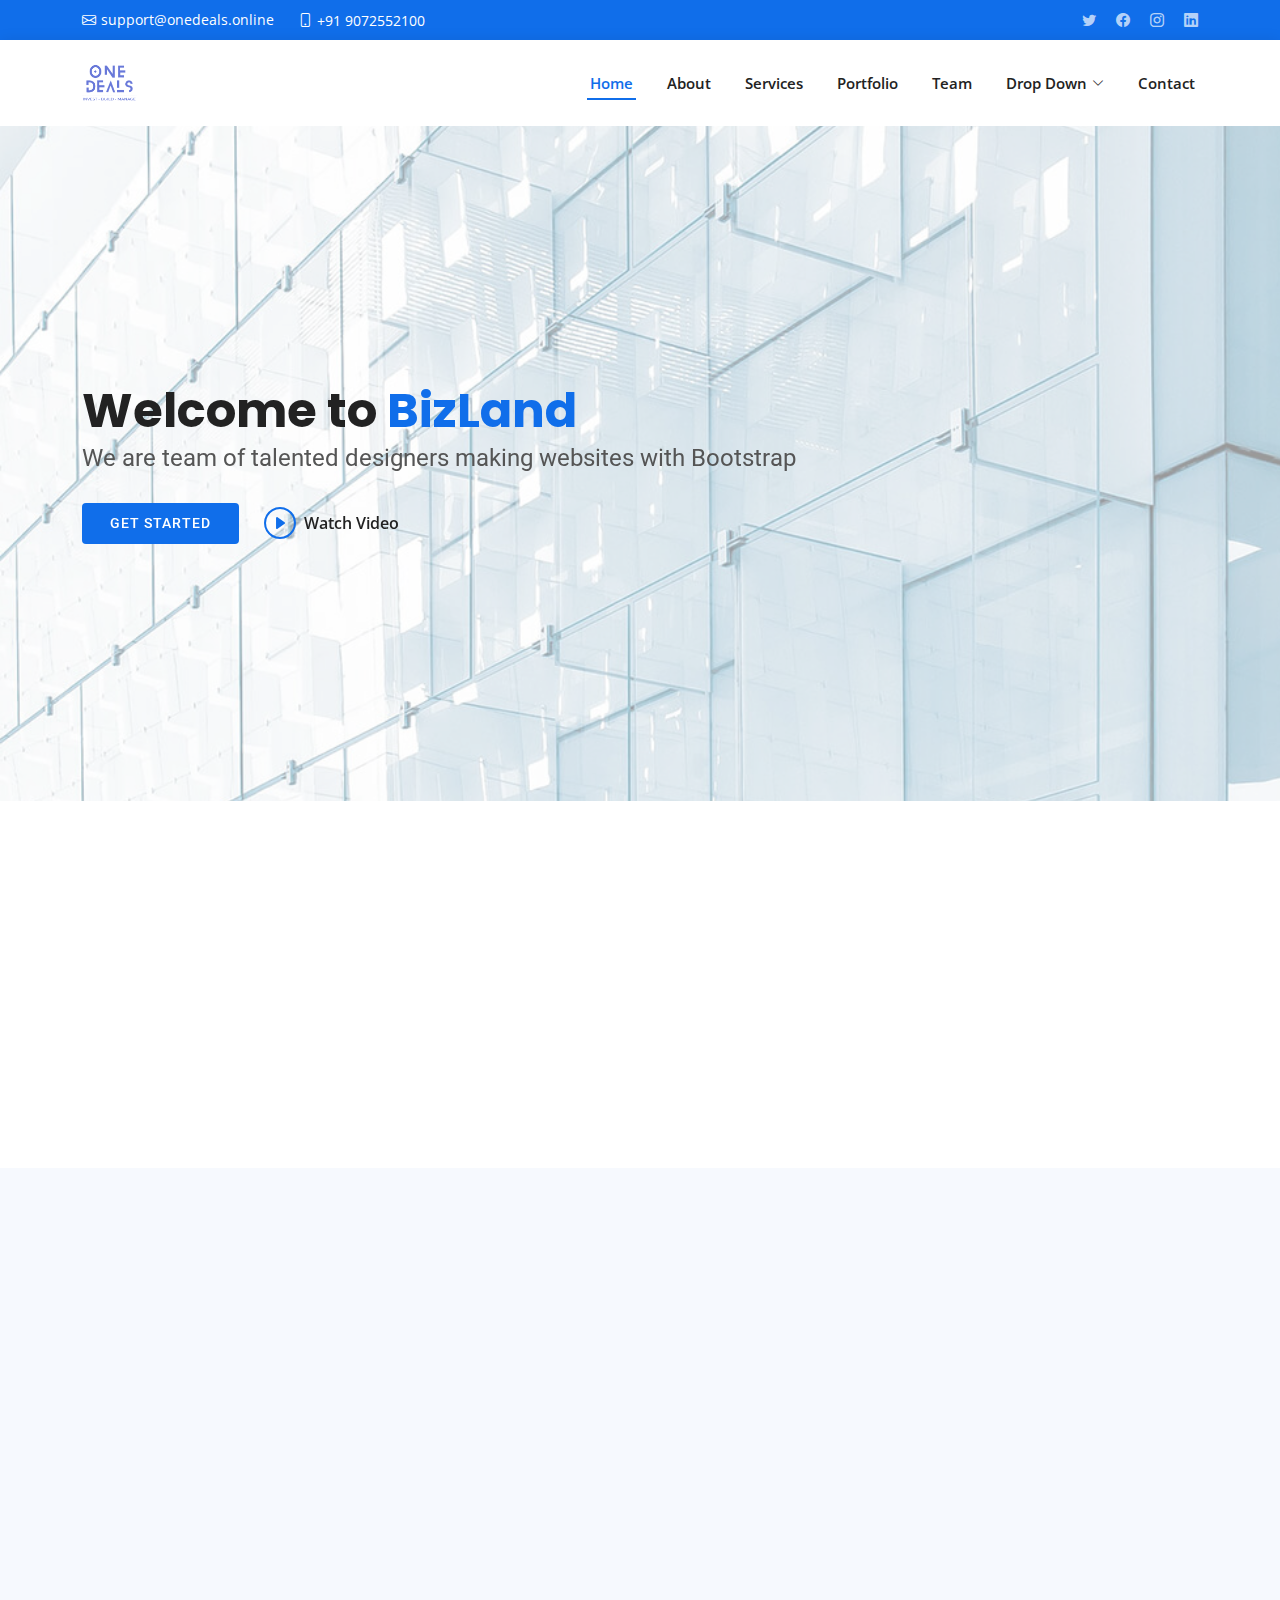
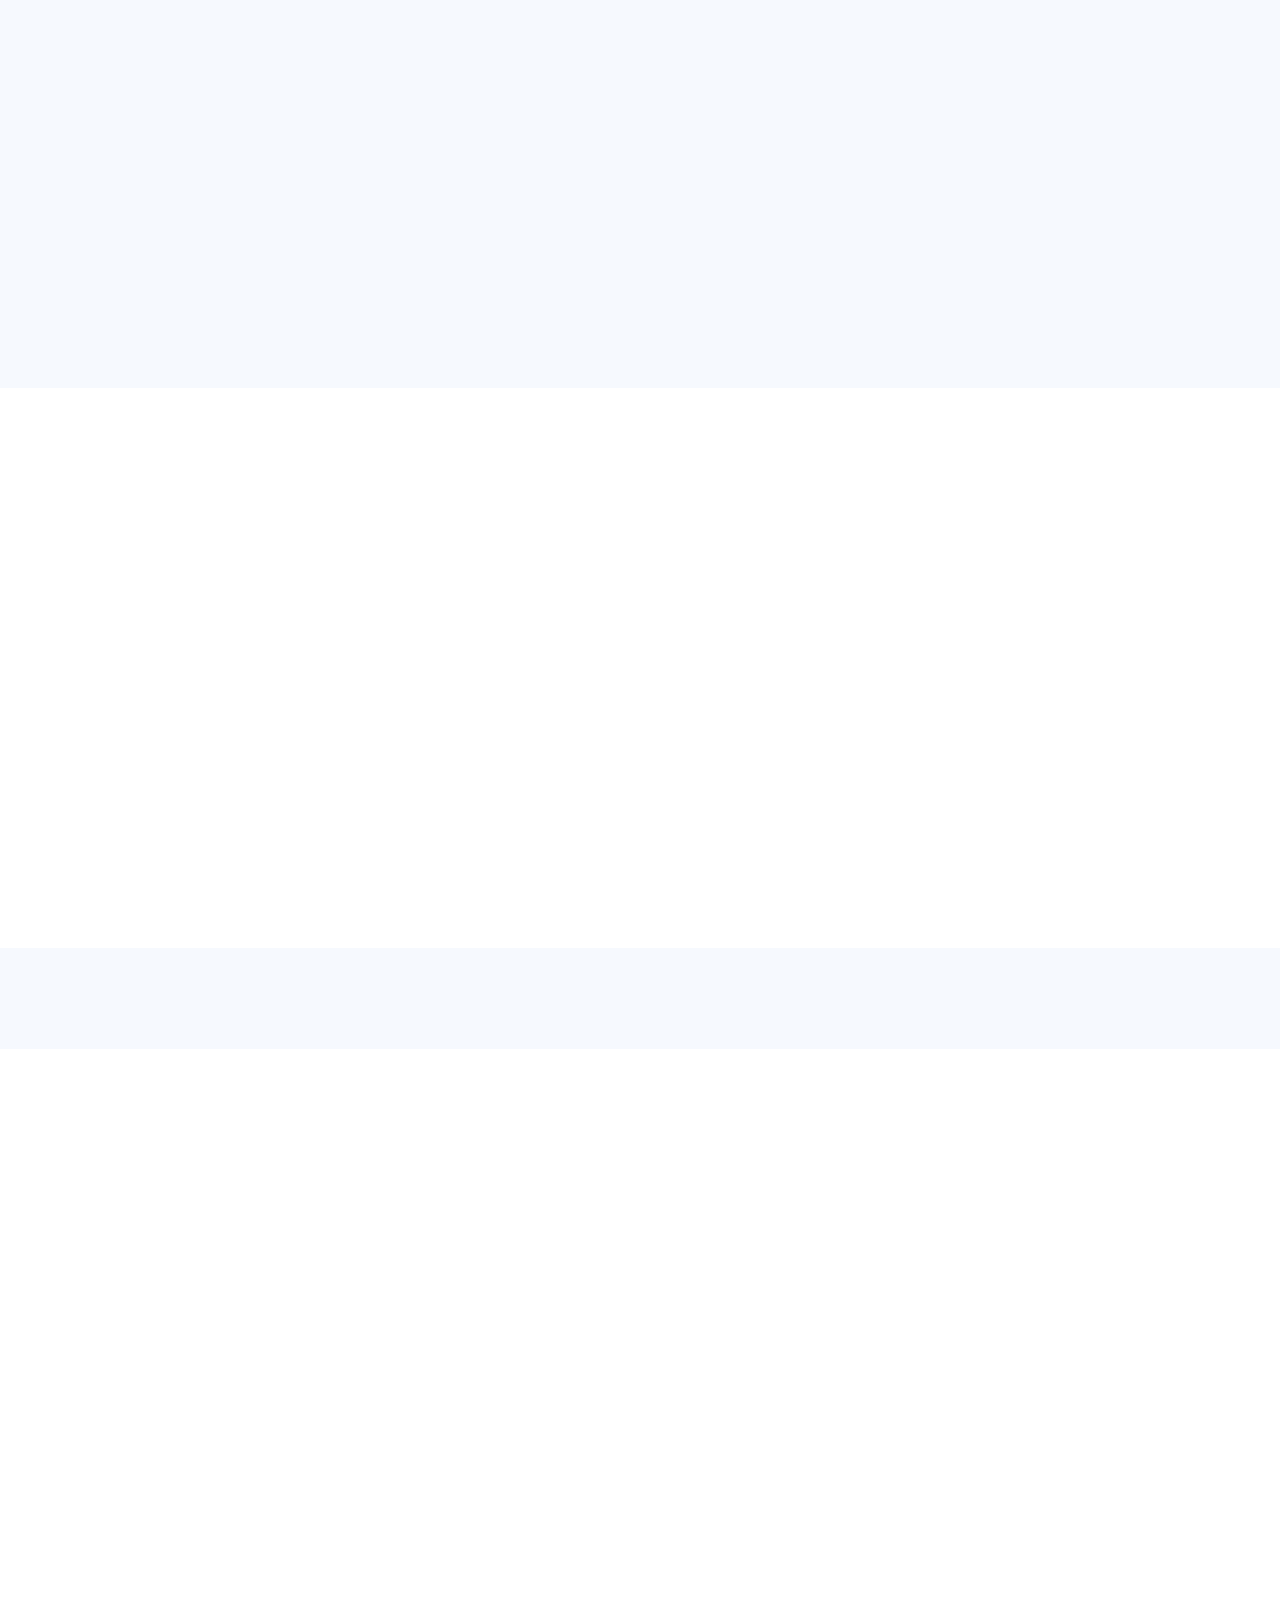
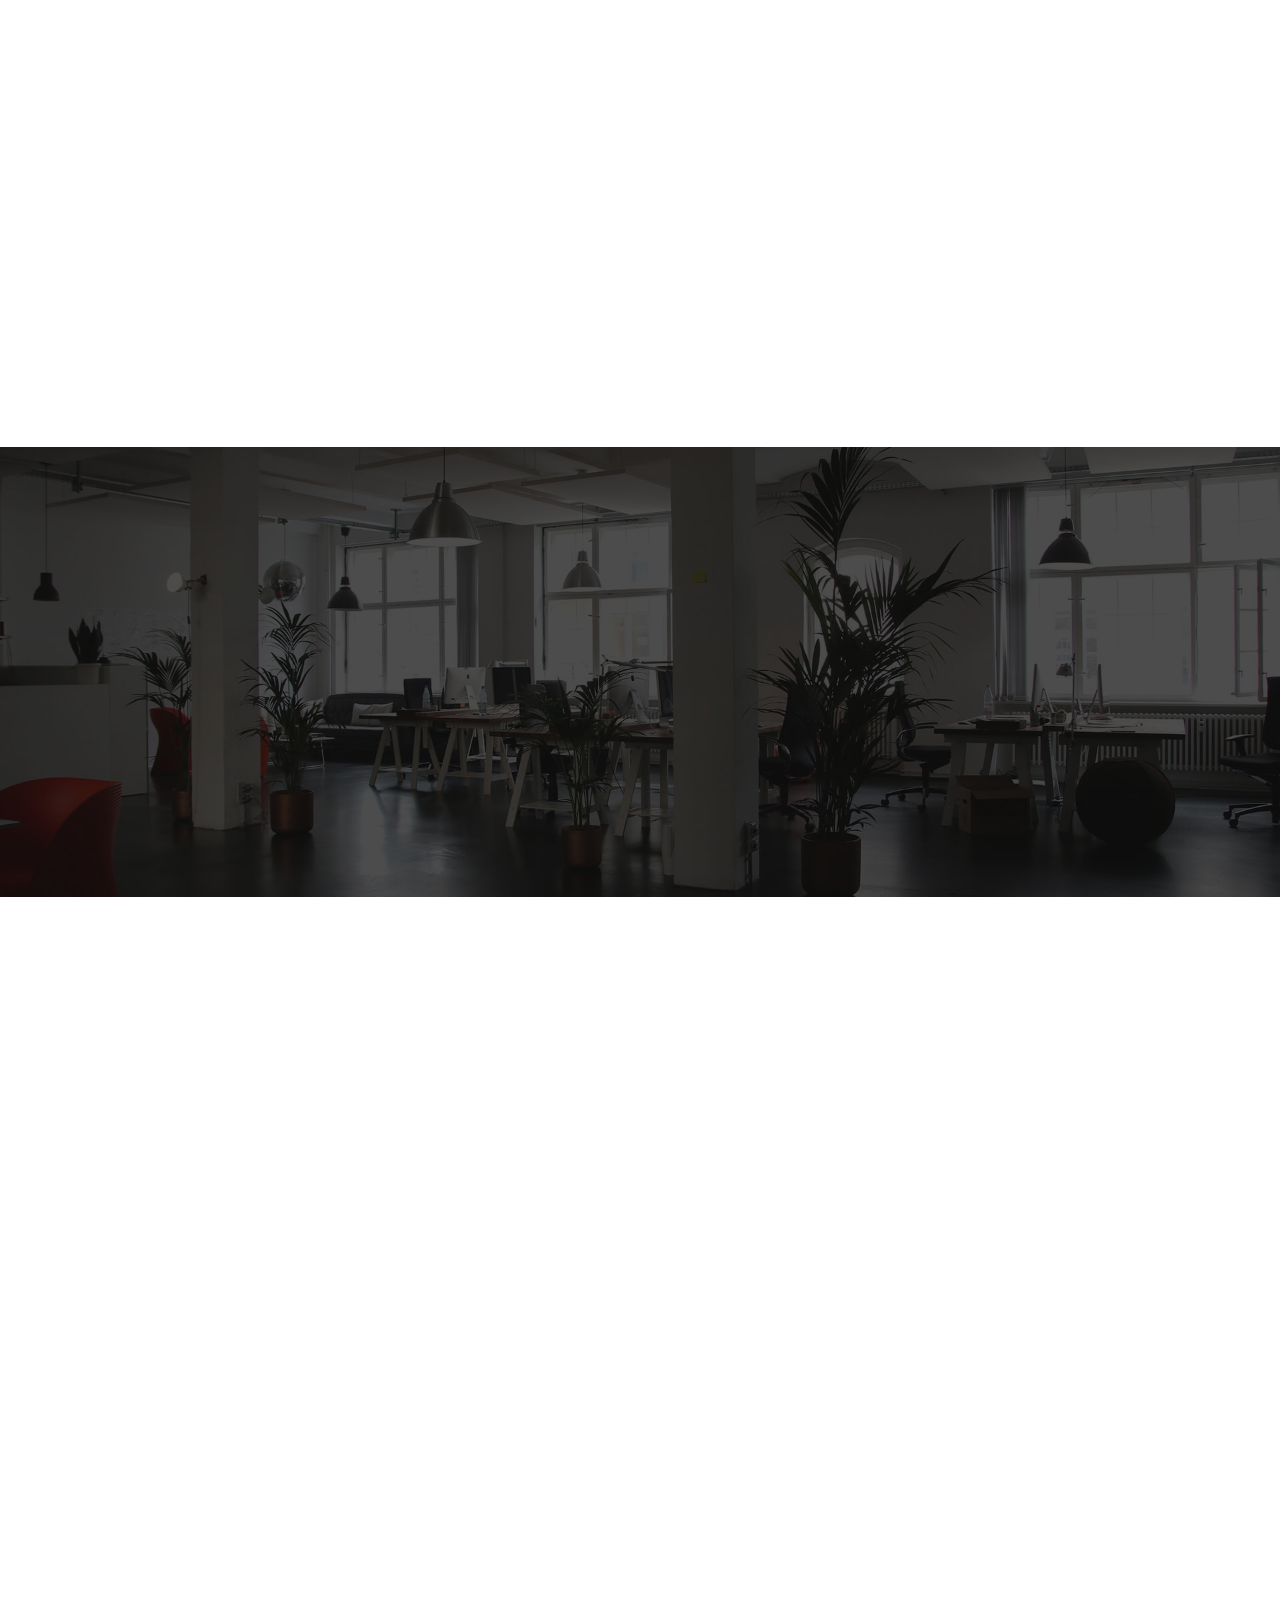
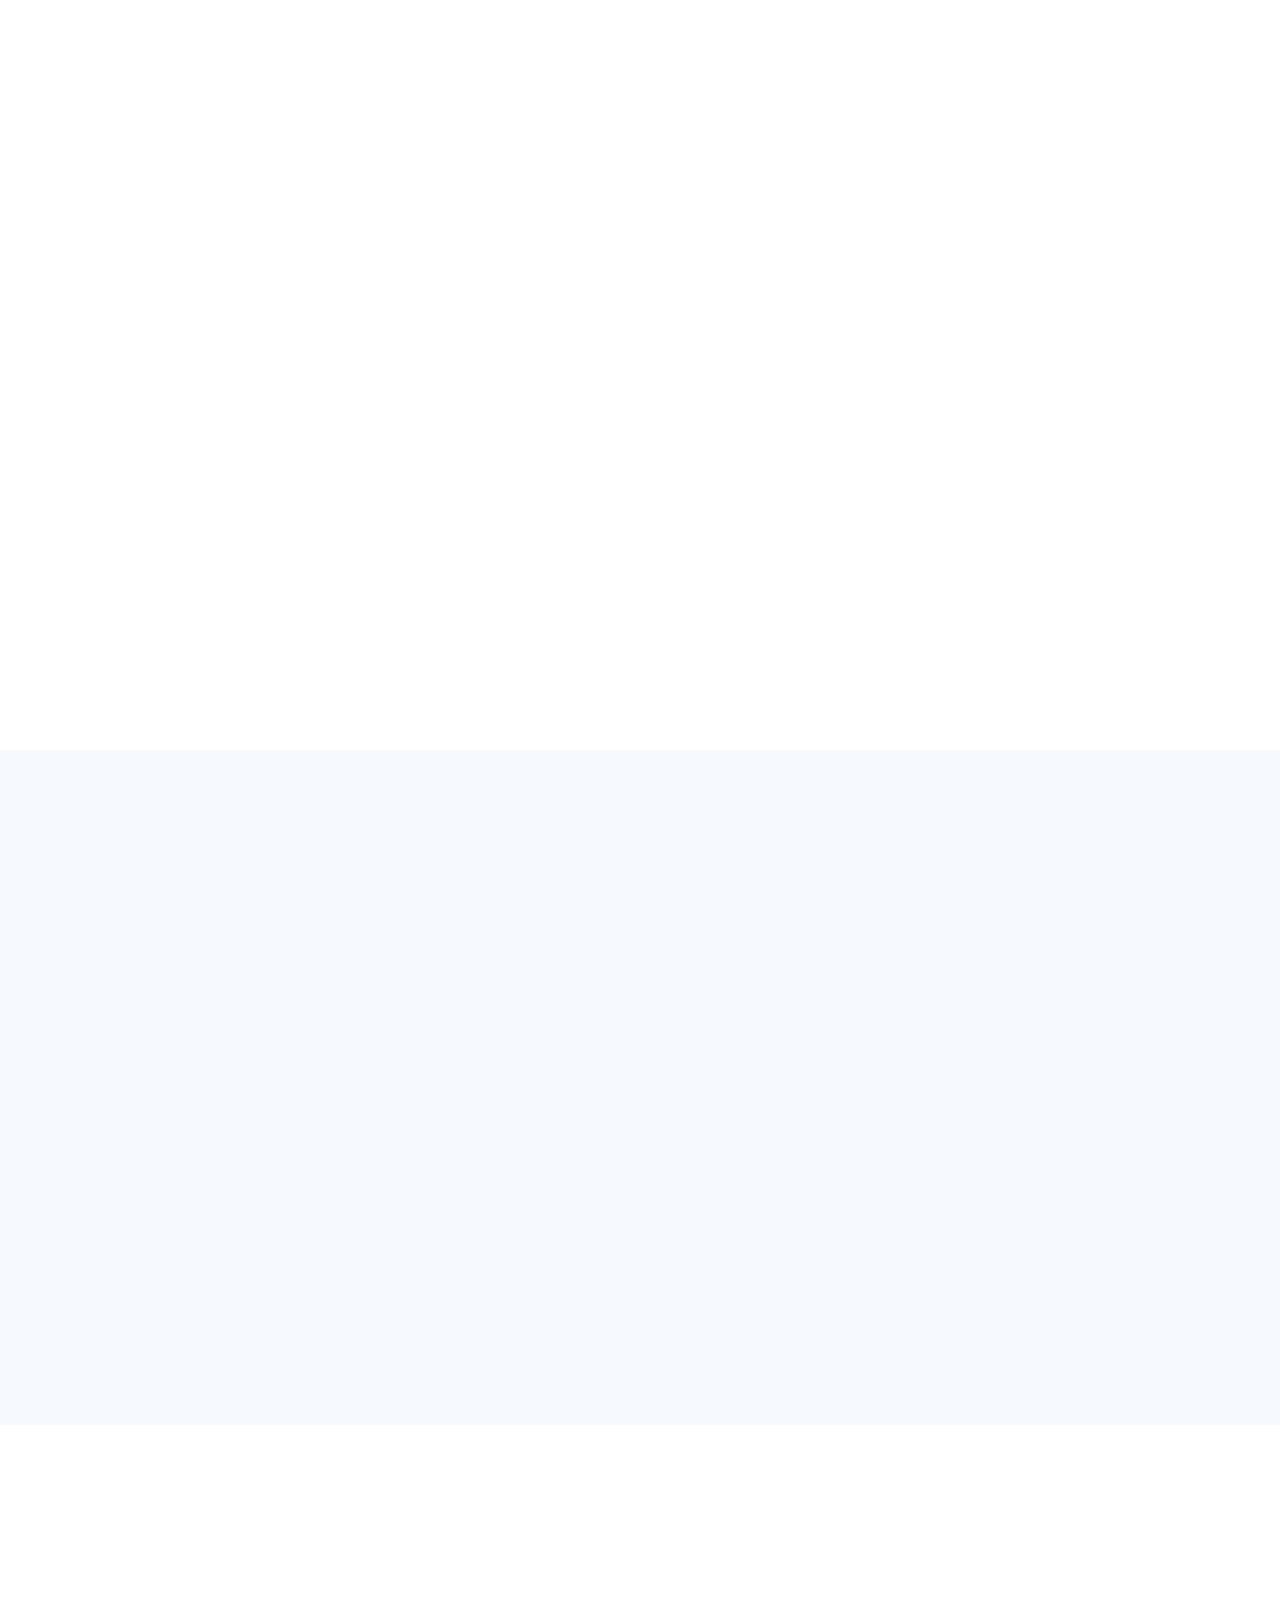
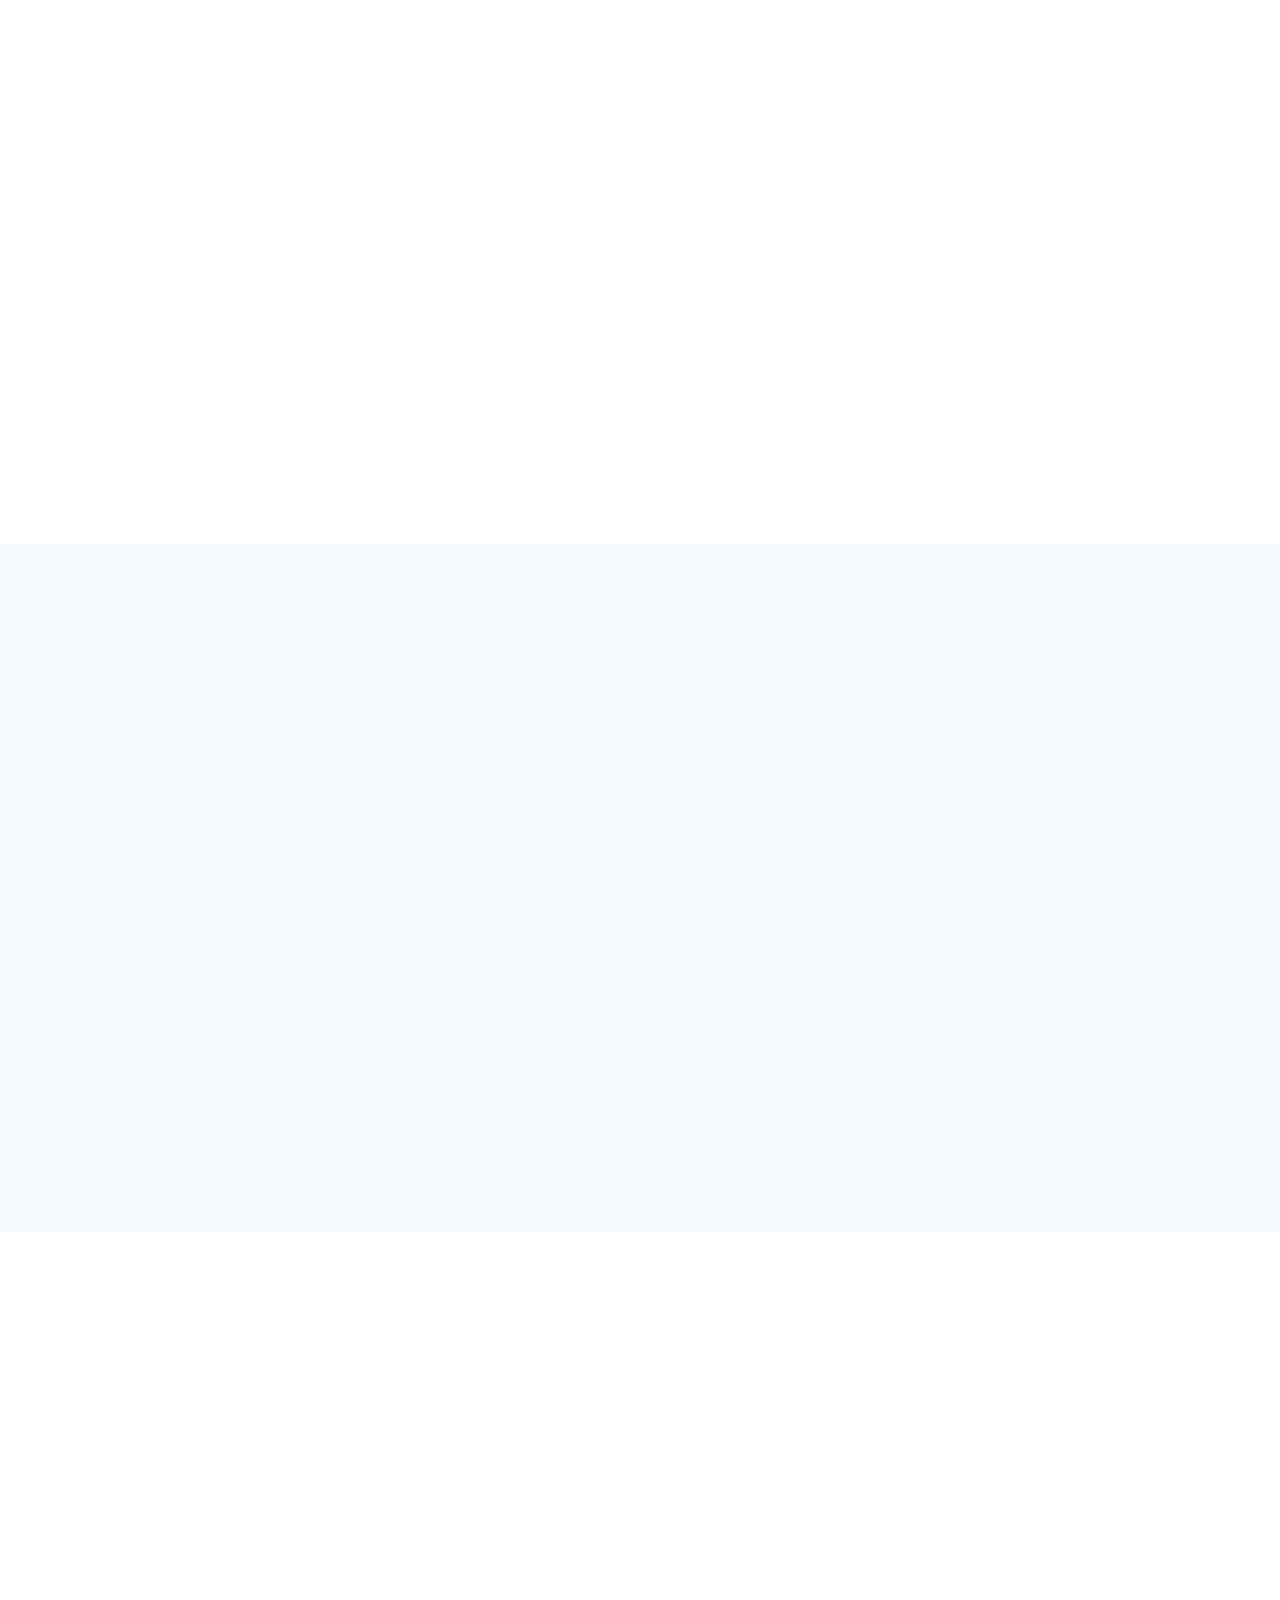
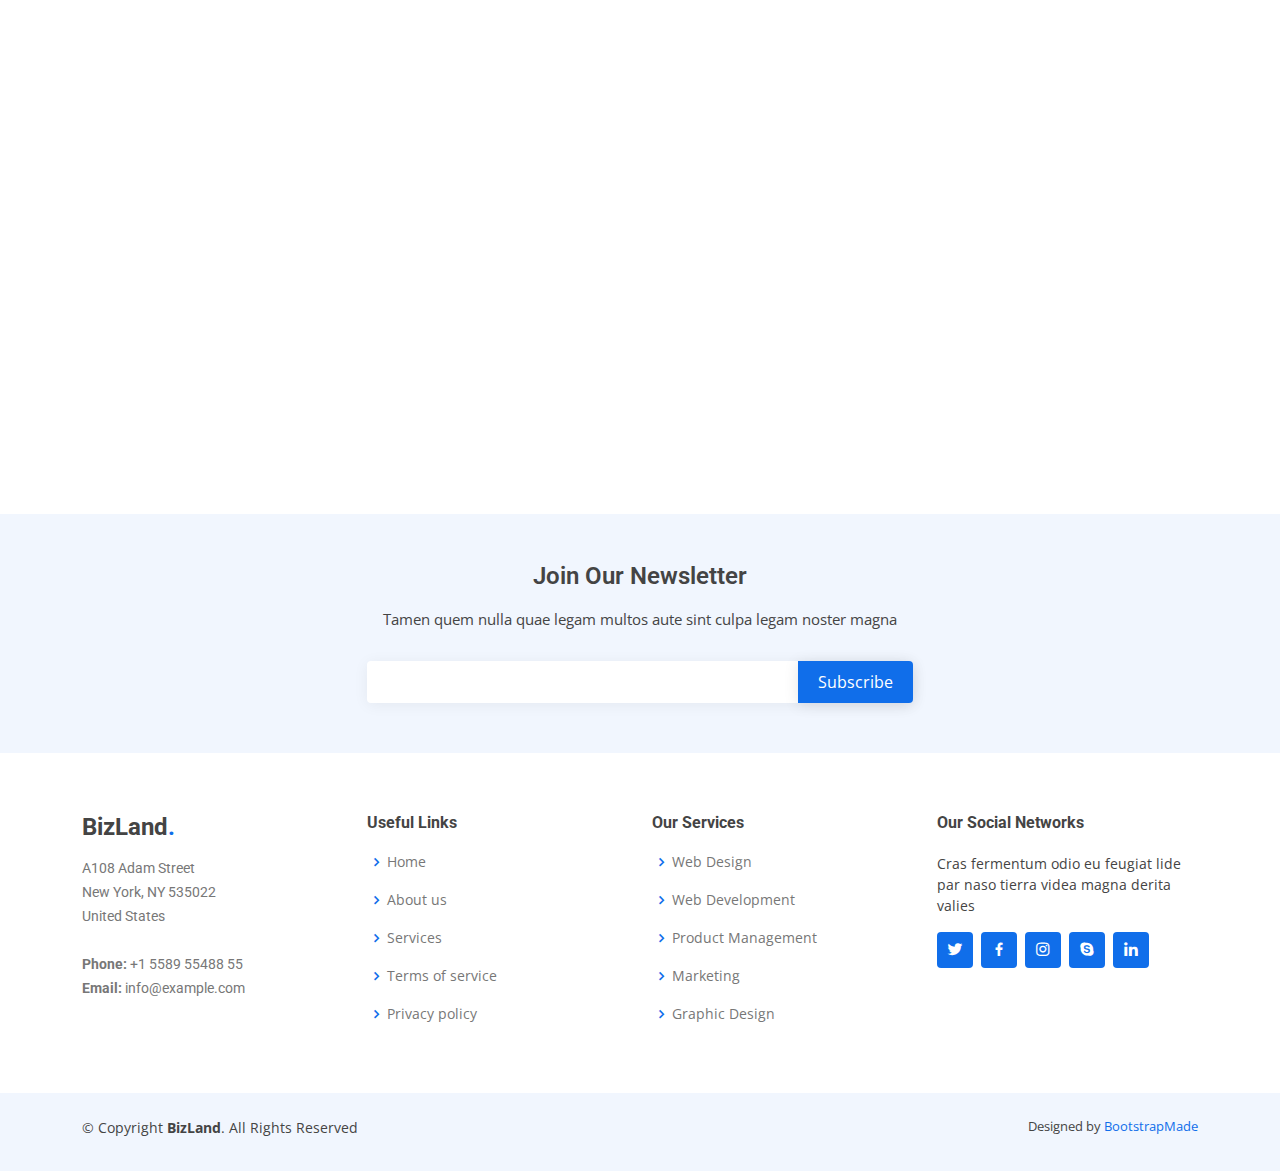
==== commit 9ae4d63f: "first commit1" ====
--- a/index.html
+++ b/index.html
@@ -5,13 +5,13 @@
   <meta charset="utf-8">
   <meta content="width=device-width, initial-scale=1.0" name="viewport">
 
-  <title>BizLand Bootstrap Template - Index</title>
+  <title>Onedeals Business</title>
   <meta content="" name="description">
   <meta content="" name="keywords">
 
   <!-- Favicons -->
-  <link href="assets/img/favicon.png" rel="icon">
-  <link href="assets/img/apple-touch-icon.png" rel="apple-touch-icon">
+  <link href="assets/img/logo/One Deals New Logo.png" rel="icon">
+  <link href="assets/img/logo/One Deals New Logo.png" rel="apple-touch-icon">
 
   <!-- Google Fonts -->
   <link href="https://fonts.googleapis.com/css?family=Open+Sans:300,300i,400,400i,600,600i,700,700i|Roboto:300,300i,400,400i,500,500i,600,600i,700,700i|Poppins:300,300i,400,400i,500,500i,600,600i,700,700i" rel="stylesheet">
@@ -27,13 +27,6 @@
   <!-- Template Main CSS File -->
   <link href="assets/css/style.css" rel="stylesheet">
 
-  <!-- =======================================================
-  * Template Name: BizLand
-  * Updated: Jan 29 2024 with Bootstrap v5.3.2
-  * Template URL: https://bootstrapmade.com/bizland-bootstrap-business-template/
-  * Author: BootstrapMade.com
-  * License: https://bootstrapmade.com/license/
-  ======================================================== -->
 </head>
 
 <body>
@@ -42,8 +35,8 @@
   <section id="topbar" class="d-flex align-items-center">
     <div class="container d-flex justify-content-center justify-content-md-between">
       <div class="contact-info d-flex align-items-center">
-        <i class="bi bi-envelope d-flex align-items-center"><a href="mailto:contact@example.com">contact@example.com</a></i>
-        <i class="bi bi-phone d-flex align-items-center ms-4"><span>+1 5589 55488 55</span></i>
+        <i class="bi bi-envelope d-flex align-items-center"><a href="#">support@onedeals.online</a></i>
+        <i class="bi bi-phone d-flex align-items-center ms-4"><span>+91 9072552100</span></i>
       </div>
       <div class="social-links d-none d-md-flex align-items-center">
         <a href="#" class="twitter"><i class="bi bi-twitter"></i></a>
@@ -58,9 +51,9 @@
   <header id="header" class="d-flex align-items-center">
     <div class="container d-flex align-items-center justify-content-between">
 
-      <h1 class="logo"><a href="index.html">BizLand<span>.</span></a></h1>
+      <!-- <h1 class="logo"><a href="index.html">BizLand<span>.</span></a></h1> -->
       <!-- Uncomment below if you prefer to use an image logo -->
-      <!-- <a href="index.html" class="logo"><img src="assets/img/logo.png" alt=""></a>-->
+      <a href="index.html" class="logo"><img src="assets/img/logo/One Deals New Logo blue crop (1).png" alt=""></a>
 
       <nav id="navbar" class="navbar">
         <ul>
--- a/assets/css/style.css
+++ b/assets/css/style.css
@@ -1,10 +1,3 @@
-/**
-* Template Name: BizLand
-* Updated: Jan 29 2024 with Bootstrap v5.3.2
-* Template URL: https://bootstrapmade.com/bizland-bootstrap-business-template/
-* Author: BootstrapMade.com
-* License: https://bootstrapmade.com/license/
-*/
 
 /*--------------------------------------------------------------
 # General
@@ -191,7 +184,7 @@
 }
 
 #header .logo img {
-  max-height: 40px;
+  max-height: 55px;
 }
 
 .scrolled-offset {
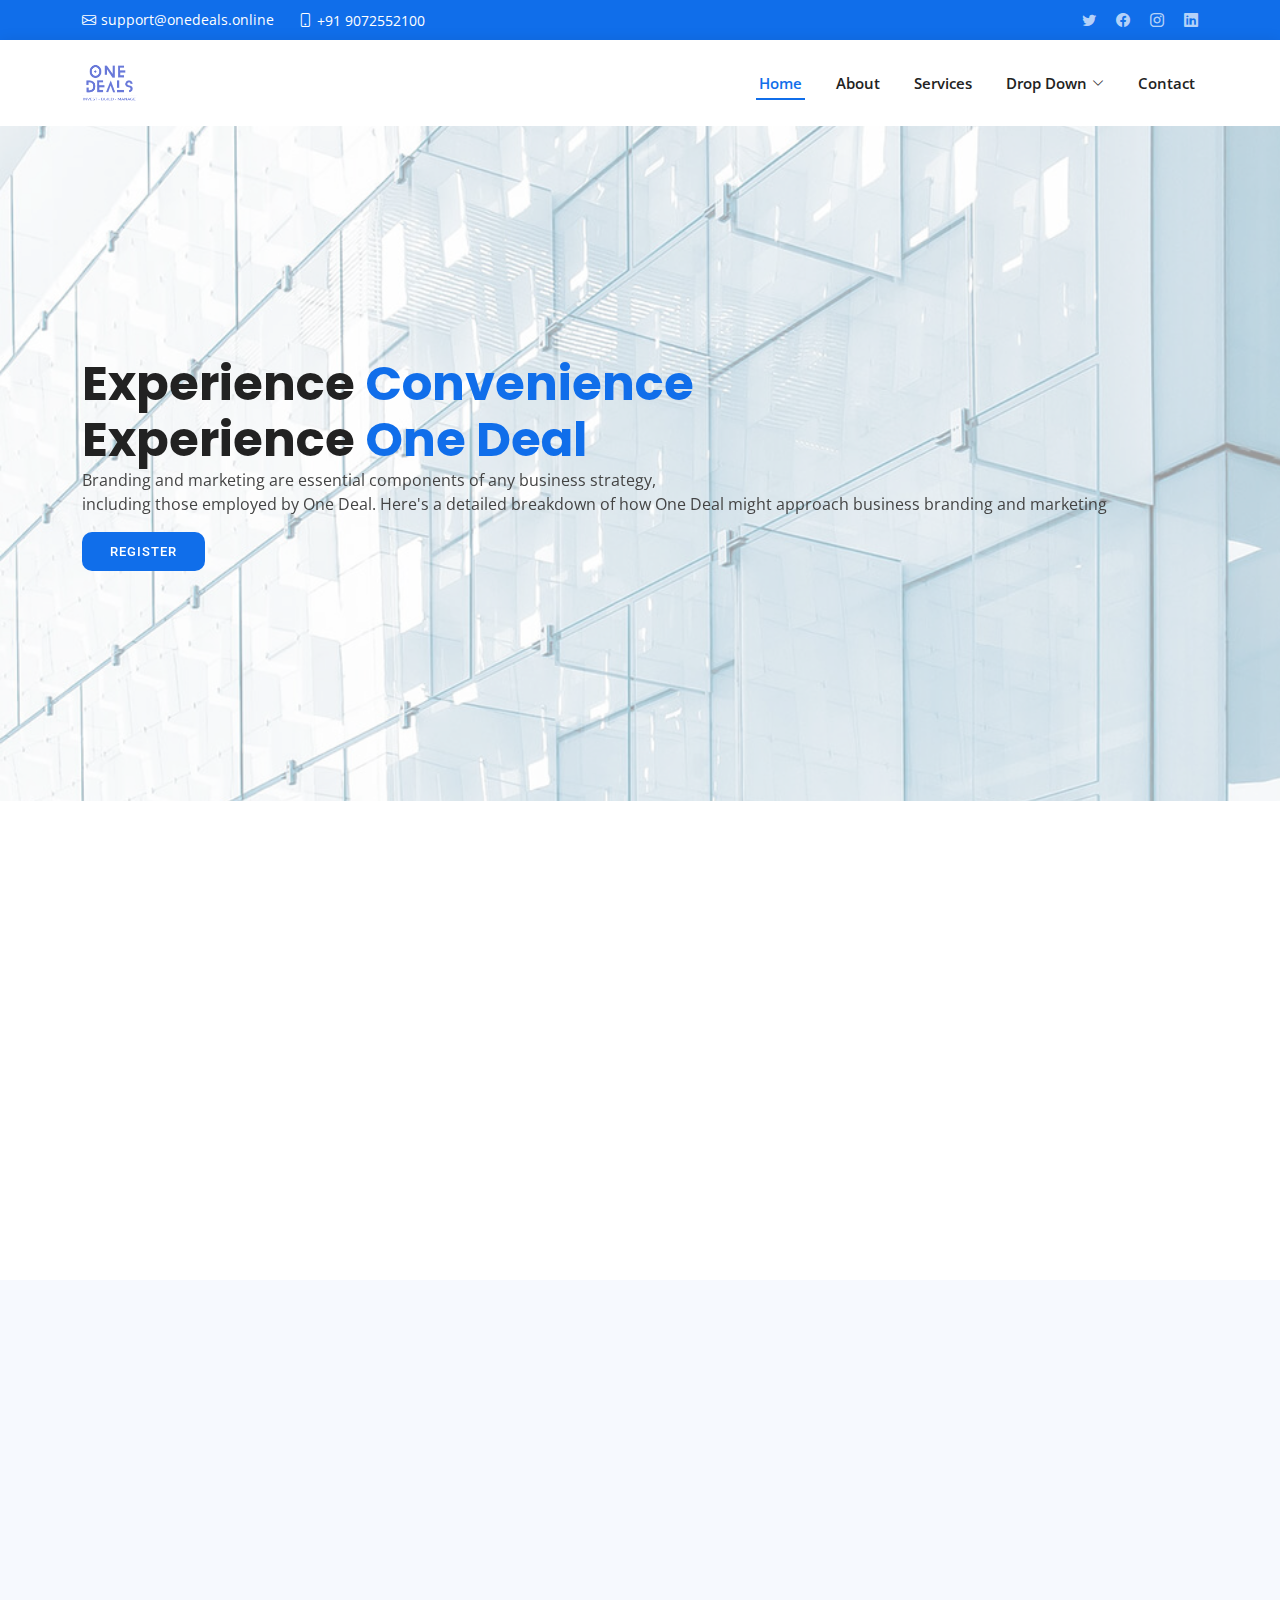
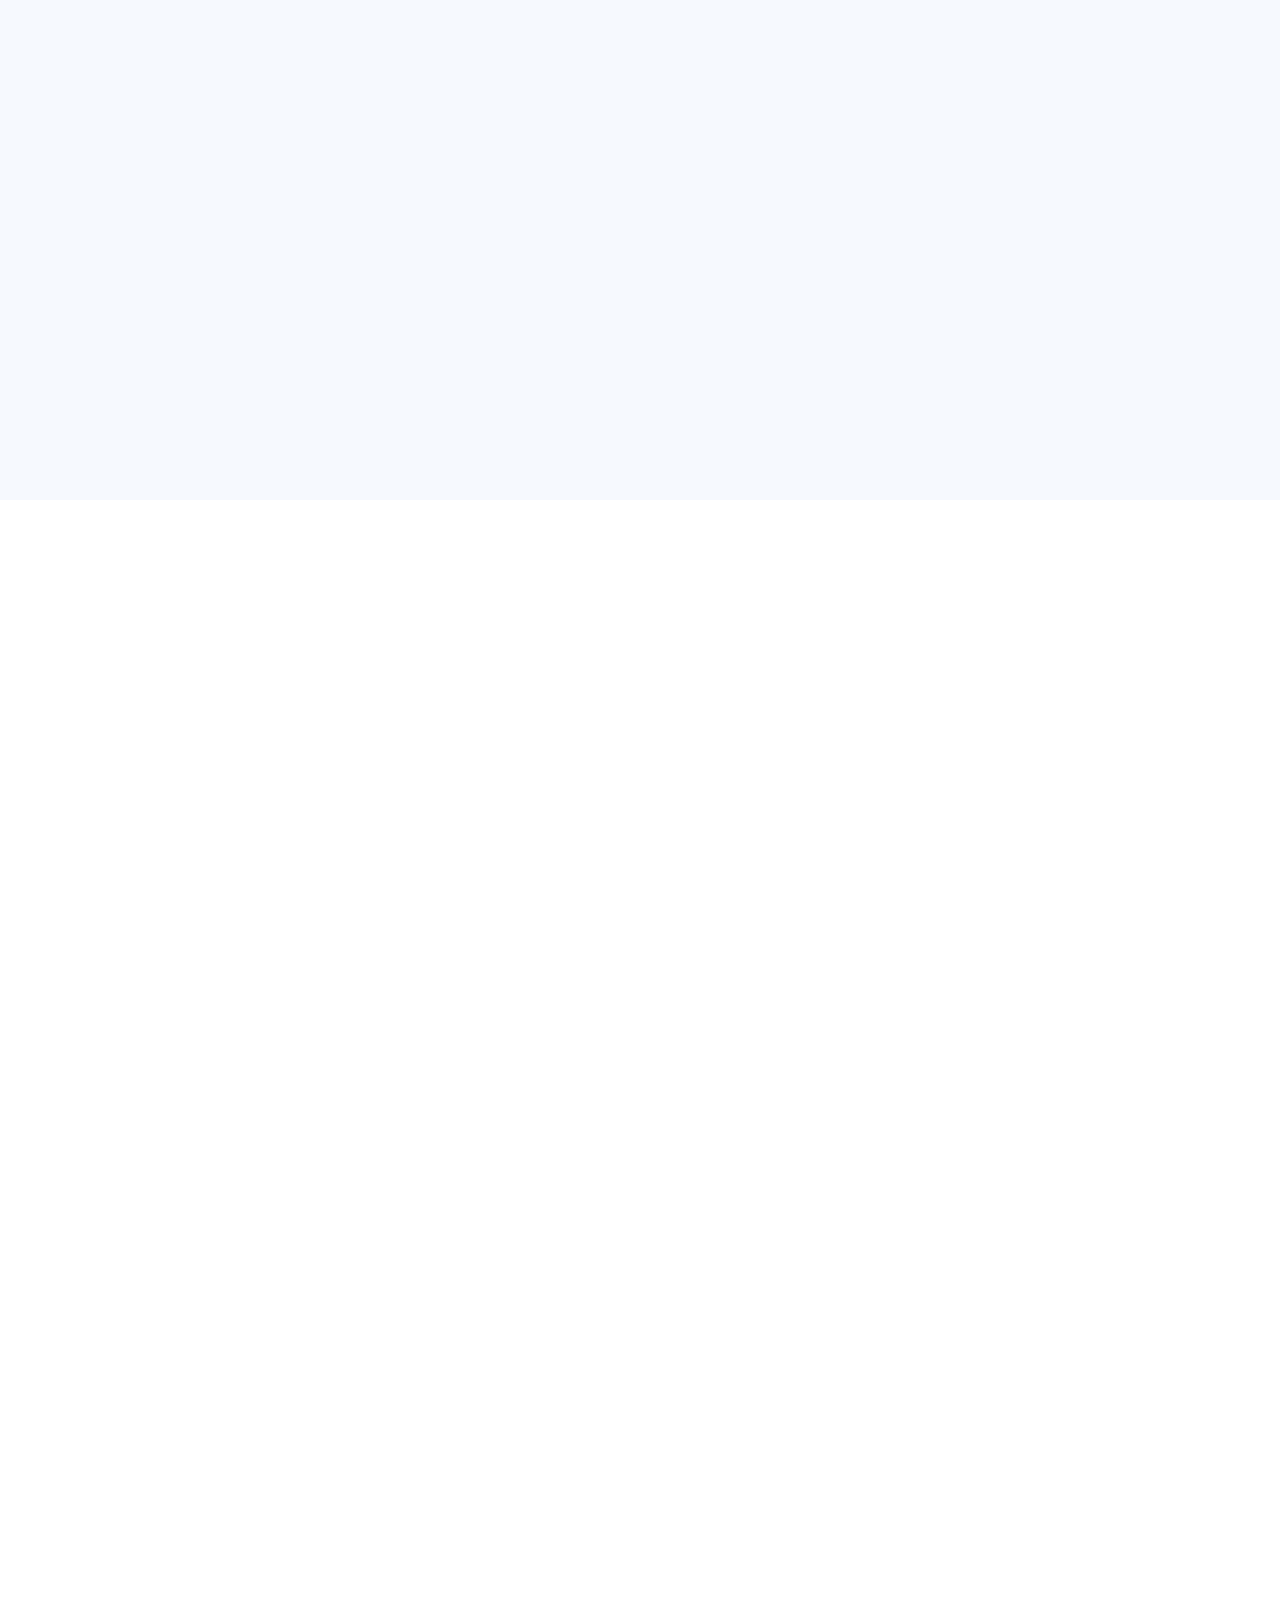
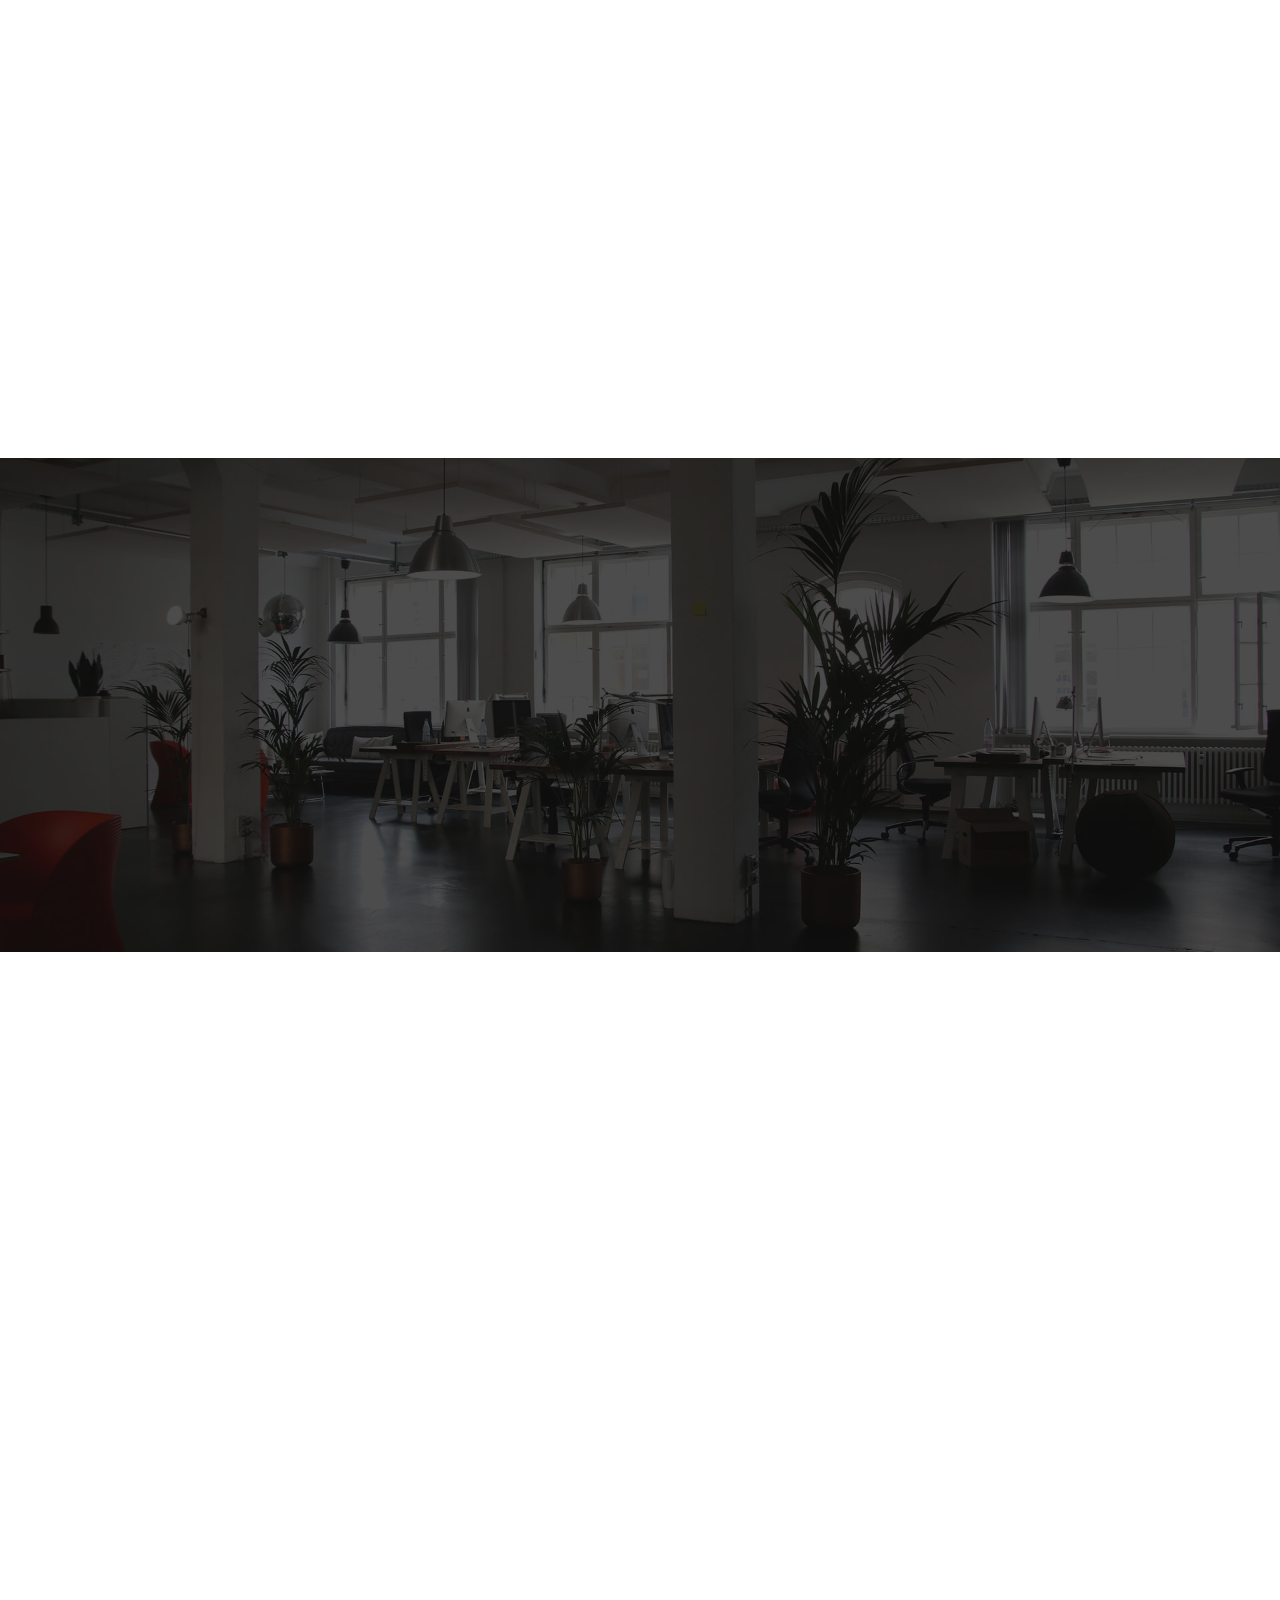
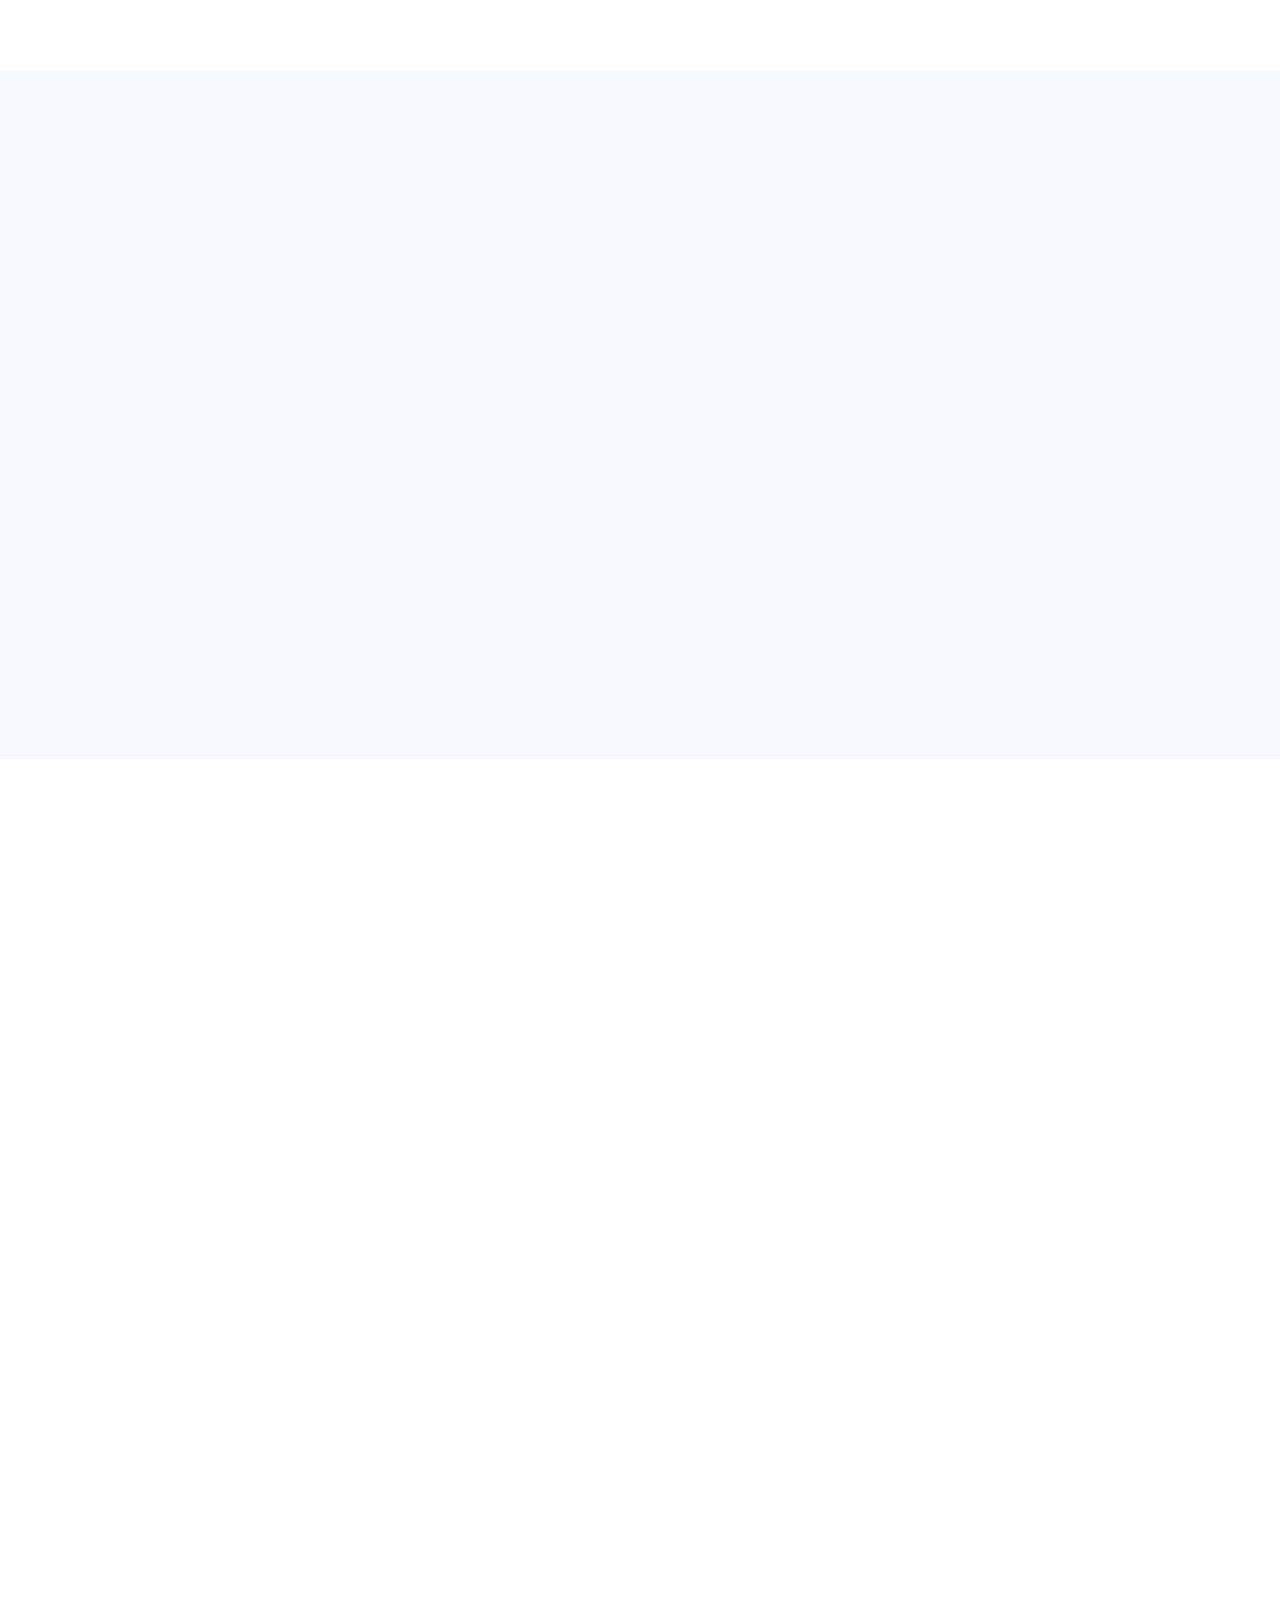
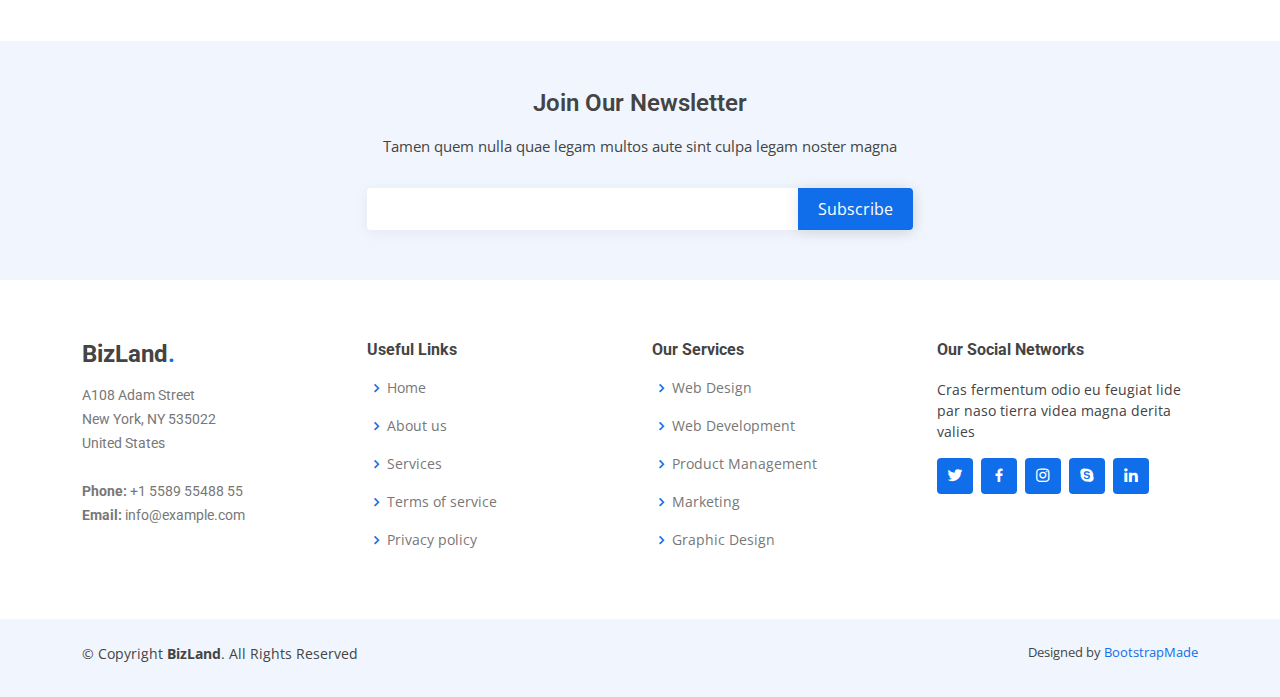
==== commit f1a4796a: "after change" ====
--- a/index.html
+++ b/index.html
@@ -1,1020 +1,1119 @@
 <!DOCTYPE html>
 <html lang="en">
-
-<head>
-  <meta charset="utf-8">
-  <meta content="width=device-width, initial-scale=1.0" name="viewport">
-
-  <title>Onedeals Business</title>
-  <meta content="" name="description">
-  <meta content="" name="keywords">
-
-  <!-- Favicons -->
-  <link href="assets/img/logo/One Deals New Logo.png" rel="icon">
-  <link href="assets/img/logo/One Deals New Logo.png" rel="apple-touch-icon">
-
-  <!-- Google Fonts -->
-  <link href="https://fonts.googleapis.com/css?family=Open+Sans:300,300i,400,400i,600,600i,700,700i|Roboto:300,300i,400,400i,500,500i,600,600i,700,700i|Poppins:300,300i,400,400i,500,500i,600,600i,700,700i" rel="stylesheet">
-
-  <!-- Vendor CSS Files -->
-  <link href="assets/vendor/aos/aos.css" rel="stylesheet">
-  <link href="assets/vendor/bootstrap/css/bootstrap.min.css" rel="stylesheet">
-  <link href="assets/vendor/bootstrap-icons/bootstrap-icons.css" rel="stylesheet">
-  <link href="assets/vendor/boxicons/css/boxicons.min.css" rel="stylesheet">
-  <link href="assets/vendor/glightbox/css/glightbox.min.css" rel="stylesheet">
-  <link href="assets/vendor/swiper/swiper-bundle.min.css" rel="stylesheet">
-
-  <!-- Template Main CSS File -->
-  <link href="assets/css/style.css" rel="stylesheet">
-
-</head>
-
-<body>
-
-  <!-- ======= Top Bar ======= -->
-  <section id="topbar" class="d-flex align-items-center">
-    <div class="container d-flex justify-content-center justify-content-md-between">
-      <div class="contact-info d-flex align-items-center">
-        <i class="bi bi-envelope d-flex align-items-center"><a href="#">support@onedeals.online</a></i>
-        <i class="bi bi-phone d-flex align-items-center ms-4"><span>+91 9072552100</span></i>
+  <head>
+    <meta charset="utf-8" />
+    <meta content="width=device-width, initial-scale=1.0" name="viewport" />
+
+    <title>Onedeals Business</title>
+    <meta content="" name="description" />
+    <meta content="" name="keywords" />
+
+    <!-- Favicons -->
+    <link href="assets/img/logo/One Deals New Logo.png" rel="icon" />
+    <link
+      href="assets/img/logo/One Deals New Logo.png"
+      rel="apple-touch-icon"
+    />
+
+    <!-- Google Fonts -->
+    <link
+      href="https://fonts.googleapis.com/css?family=Open+Sans:300,300i,400,400i,600,600i,700,700i|Roboto:300,300i,400,400i,500,500i,600,600i,700,700i|Poppins:300,300i,400,400i,500,500i,600,600i,700,700i"
+      rel="stylesheet"
+    />
+
+    <!-- Vendor CSS Files -->
+    <link href="assets/vendor/aos/aos.css" rel="stylesheet" />
+    <link
+      href="assets/vendor/bootstrap/css/bootstrap.min.css"
+      rel="stylesheet"
+    />
+    <link
+      href="assets/vendor/bootstrap-icons/bootstrap-icons.css"
+      rel="stylesheet"
+    />
+    <link href="assets/vendor/boxicons/css/boxicons.min.css" rel="stylesheet" />
+    <link
+      href="assets/vendor/glightbox/css/glightbox.min.css"
+      rel="stylesheet"
+    />
+    <link href="assets/vendor/swiper/swiper-bundle.min.css" rel="stylesheet" />
+
+    <!-- Template Main CSS File -->
+    <link href="assets/css/style.css" rel="stylesheet" />
+  </head>
+
+  <body>
+    <!-- ======= Top Bar ======= -->
+    <section id="topbar" class="d-flex align-items-center">
+      <div
+        class="container d-flex justify-content-center justify-content-md-between"
+      >
+        <div class="contact-info d-flex align-items-center">
+          <i class="bi bi-envelope d-flex align-items-center"
+            ><a href="#">support@onedeals.online</a></i
+          >
+          <i class="bi bi-phone d-flex align-items-center ms-4"
+            ><span>+91 9072552100</span></i
+          >
+        </div>
+        <div class="social-links d-none d-md-flex align-items-center">
+          <a href="#" class="twitter"><i class="bi bi-twitter"></i></a>
+          <a href="#" class="facebook"><i class="bi bi-facebook"></i></a>
+          <a href="#" class="instagram"><i class="bi bi-instagram"></i></a>
+          <a href="#" class="linkedin"><i class="bi bi-linkedin"></i></a>
+        </div>
       </div>
-      <div class="social-links d-none d-md-flex align-items-center">
-        <a href="#" class="twitter"><i class="bi bi-twitter"></i></a>
-        <a href="#" class="facebook"><i class="bi bi-facebook"></i></a>
-        <a href="#" class="instagram"><i class="bi bi-instagram"></i></a>
-        <a href="#" class="linkedin"><i class="bi bi-linkedin"></i></i></a>
+    </section>
+
+    <!-- ======= Header ======= -->
+    <header id="header" class="d-flex align-items-center">
+      <div class="container d-flex align-items-center justify-content-between">
+        <!-- <h1 class="logo"><a href="index.html">BizLand<span>.</span></a></h1> -->
+        <!-- Uncomment below if you prefer to use an image logo -->
+        <a href="index.html" class="logo"
+          ><img
+            src="assets/img/logo/One Deals New Logo blue crop (1).png"
+            alt=""
+        /></a>
+
+        <nav id="navbar" class="navbar">
+          <ul>
+            <li><a class="nav-link scrollto active" href="#hero">Home</a></li>
+            <li><a class="nav-link scrollto" href="#about">About</a></li>
+            <li><a class="nav-link scrollto" href="#services">Services</a></li>
+            <li class="dropdown">
+              <a href="#"
+                ><span>Drop Down</span> <i class="bi bi-chevron-down"></i
+              ></a>
+              <ul>
+                <li><a href="#">Drop Down 1</a></li>
+                <li class="dropdown">
+                  <a href="#"
+                    ><span>Deep Drop Down</span>
+                    <i class="bi bi-chevron-right"></i
+                  ></a>
+                  <ul>
+                    <li><a href="#">Deep Drop Down 1</a></li>
+                    <li><a href="#">Deep Drop Down 2</a></li>
+                    <li><a href="#">Deep Drop Down 3</a></li>
+                    <li><a href="#">Deep Drop Down 4</a></li>
+                    <li><a href="#">Deep Drop Down 5</a></li>
+                  </ul>
+                </li>
+                <li><a href="#">Drop Down 2</a></li>
+                <li><a href="#">Drop Down 3</a></li>
+                <li><a href="#">Drop Down 4</a></li>
+              </ul>
+            </li>
+            <li><a class="nav-link scrollto" href="#contact">Contact</a></li>
+          </ul>
+          <i class="bi bi-list mobile-nav-toggle"></i>
+        </nav>
+        <!-- .navbar -->
       </div>
-    </div>
-  </section>
-
-  <!-- ======= Header ======= -->
-  <header id="header" class="d-flex align-items-center">
-    <div class="container d-flex align-items-center justify-content-between">
-
-      <!-- <h1 class="logo"><a href="index.html">BizLand<span>.</span></a></h1> -->
-      <!-- Uncomment below if you prefer to use an image logo -->
-      <a href="index.html" class="logo"><img src="assets/img/logo/One Deals New Logo blue crop (1).png" alt=""></a>
-
-      <nav id="navbar" class="navbar">
-        <ul>
-          <li><a class="nav-link scrollto active" href="#hero">Home</a></li>
-          <li><a class="nav-link scrollto" href="#about">About</a></li>
-          <li><a class="nav-link scrollto" href="#services">Services</a></li>
-          <li><a class="nav-link scrollto " href="#portfolio">Portfolio</a></li>
-          <li><a class="nav-link scrollto" href="#team">Team</a></li>
-          <li class="dropdown"><a href="#"><span>Drop Down</span> <i class="bi bi-chevron-down"></i></a>
-            <ul>
-              <li><a href="#">Drop Down 1</a></li>
-              <li class="dropdown"><a href="#"><span>Deep Drop Down</span> <i class="bi bi-chevron-right"></i></a>
+    </header>
+    <!-- End Header -->
+
+    <!-- ======= Hero Section ======= -->
+    <section id="hero" class="d-flex align-items-center">
+      <div class="container" data-aos="zoom-out" data-aos-delay="100">
+        <h1>Experience <span>Convenience</span></h1>
+        <h1>Experience <span>One Deal</span></h1>
+        <p>
+          Branding and marketing are essential components of any business
+          strategy,<br />
+          including those employed by One Deal. Here's a detailed breakdown of
+          how One Deal might approach business branding and marketing
+        </p>
+        <div class="d-flex">
+          <a href="#about" class="btn-get-started scrollto">Register</a>
+          <!-- <a href="https://www.youtube.com/watch?v=jDDaplaOz7Q" class="glightbox btn-watch-video"><i class="bi bi-play-circle"></i><span>Watch Video</span></a> -->
+        </div>
+      </div>
+    </section>
+    <!-- End Hero -->
+
+    <main id="main">
+      <!-- ======= Featured Services Section ======= -->
+      <section id="featured-services" class="featured-services">
+        <div class="container" data-aos="fade-up">
+          <div class="row">
+            <div
+              class="col-md-12 col-lg-4 d-flex align-items-stretch mb-5 mb-lg-0"
+            >
+              <div class="icon-box" data-aos="fade-up" data-aos-delay="100">
+                <div class="icon">
+                  <i class="bx bx-objects-vertical-bottom"></i>
+                </div>
+                <h4 class="title"><a href="">Branding</a></h4>
+                <p class="description">
+                  Branding is the process of creating a unique identity and
+                  perception for a company, product, or service in the minds of
+                  consumers. It goes beyond just a logo or visual elements; it
+                  encompasses the overall experience, values, and emotions
+                  associated with the brand.
+                </p>
+              </div>
+            </div>
+
+            <div
+              class="col-md-12 col-lg-4 d-flex align-items-stretch mb-5 mb-lg-0"
+            >
+              <div class="icon-box" data-aos="fade-up" data-aos-delay="200">
+                <div class="icon"><i class="bx bx-radio"></i></div>
+                <h4 class="title"><a href="">Marketing</a></h4>
+                <p class="description">
+                  Marketing is the strategic process of promoting and selling
+                  products or services to target customers. It involves
+                  understanding customer needs and preferences, developing
+                  compelling offerings, and communicating value propositions
+                  effectively.
+                </p>
+              </div>
+            </div>
+
+            <div
+              class="col-md-12 col-lg-4 d-flex align-items-stretch mb-5 mb-lg-0"
+            >
+              <div class="icon-box" data-aos="fade-up" data-aos-delay="300">
+                <div class="icon"><i class="bx bx-video-recording"></i></div>
+                <h4 class="title"><a href="">Advertising</a></h4>
+                <p class="description">
+                  Advertising is a key component of marketing that involves the
+                  creation and dissemination of promotional messages to target
+                  audiences with the aim of influencing their behavior or
+                  perceptions
+                </p>
+              </div>
+            </div>
+          </div>
+        </div>
+      </section>
+      <!-- End Featured Services Section -->
+
+      <!-- ======= About Section ======= -->
+      <section id="about" class="about section-bg">
+        <div class="container" data-aos="fade-up">
+          <div class="section-title">
+            <h2>About</h2>
+            <h3>Find Out More <span>About Us</span></h3>
+            <p>
+              Ut possimus qui ut temporibus culpa velit eveniet modi omnis est
+              adipisci expedita at voluptas atque vitae autem.
+            </p>
+          </div>
+
+          <div class="row">
+            <div class="col-lg-6" data-aos="fade-right" data-aos-delay="100">
+              <img src="assets/img/about.jpg" class="img-fluid" alt="" />
+            </div>
+            <div
+              class="col-lg-6 pt-4 pt-lg-0 content d-flex flex-column justify-content-center"
+              data-aos="fade-up"
+              data-aos-delay="100"
+            >
+              <h3>
+                Voluptatem dignissimos provident quasi corporis voluptates sit
+                assumenda.
+              </h3>
+              <p class="fst-italic">
+                Lorem ipsum dolor sit amet, consectetur adipiscing elit, sed do
+                eiusmod tempor incididunt ut labore et dolore magna aliqua.
+              </p>
+              <ul>
+                <li>
+                  <i class="bx bx-store-alt"></i>
+                  <div>
+                    <h5>Ullamco laboris nisi ut aliquip consequat</h5>
+                    <p>
+                      Magni facilis facilis repellendus cum excepturi quaerat
+                      praesentium libre trade
+                    </p>
+                  </div>
+                </li>
+                <li>
+                  <i class="bx bx-images"></i>
+                  <div>
+                    <h5>Magnam soluta odio exercitationem reprehenderi</h5>
+                    <p>
+                      Quo totam dolorum at pariatur aut distinctio dolorum
+                      laudantium illo direna pasata redi
+                    </p>
+                  </div>
+                </li>
+              </ul>
+              <p>
+                Ullamco laboris nisi ut aliquip ex ea commodo consequat. Duis
+                aute irure dolor in reprehenderit in voluptate velit esse cillum
+                dolore eu fugiat nulla pariatur. Excepteur sint occaecat
+                cupidatat non proident, sunt in culpa qui officia deserunt
+                mollit anim id est laborum
+              </p>
+            </div>
+          </div>
+        </div>
+      </section>
+      <!-- End About Section -->
+
+      <!-- ======= Skills Section ======= -->
+      <section id="skills" class="skills">
+        <div class="container" data-aos="fade-up">
+          <div class="row skills-content">
+            <div class="col-lg-6">
+              <div class="progress">
+                <span class="skill">HTML <i class="val">100%</i></span>
+                <div class="progress-bar-wrap">
+                  <div
+                    class="progress-bar"
+                    role="progressbar"
+                    aria-valuenow="100"
+                    aria-valuemin="0"
+                    aria-valuemax="100"
+                  ></div>
+                </div>
+              </div>
+
+              <div class="progress">
+                <span class="skill">CSS <i class="val">90%</i></span>
+                <div class="progress-bar-wrap">
+                  <div
+                    class="progress-bar"
+                    role="progressbar"
+                    aria-valuenow="90"
+                    aria-valuemin="0"
+                    aria-valuemax="100"
+                  ></div>
+                </div>
+              </div>
+
+              <div class="progress">
+                <span class="skill">JavaScript <i class="val">75%</i></span>
+                <div class="progress-bar-wrap">
+                  <div
+                    class="progress-bar"
+                    role="progressbar"
+                    aria-valuenow="75"
+                    aria-valuemin="0"
+                    aria-valuemax="100"
+                  ></div>
+                </div>
+              </div>
+            </div>
+
+            <div class="col-lg-6">
+              <div class="progress">
+                <span class="skill">PHP <i class="val">80%</i></span>
+                <div class="progress-bar-wrap">
+                  <div
+                    class="progress-bar"
+                    role="progressbar"
+                    aria-valuenow="80"
+                    aria-valuemin="0"
+                    aria-valuemax="100"
+                  ></div>
+                </div>
+              </div>
+
+              <div class="progress">
+                <span class="skill">WordPress/CMS <i class="val">90%</i></span>
+                <div class="progress-bar-wrap">
+                  <div
+                    class="progress-bar"
+                    role="progressbar"
+                    aria-valuenow="90"
+                    aria-valuemin="0"
+                    aria-valuemax="100"
+                  ></div>
+                </div>
+              </div>
+
+              <div class="progress">
+                <span class="skill">Photoshop <i class="val">55%</i></span>
+                <div class="progress-bar-wrap">
+                  <div
+                    class="progress-bar"
+                    role="progressbar"
+                    aria-valuenow="55"
+                    aria-valuemin="0"
+                    aria-valuemax="100"
+                  ></div>
+                </div>
+              </div>
+            </div>
+          </div>
+        </div>
+      </section>
+      <!-- End Skills Section -->
+
+      <!-- ======= Counts Section ======= -->
+      <section id="counts" class="counts">
+        <div class="container" data-aos="fade-up">
+          <div class="row">
+            <div class="col-lg-3 col-md-6">
+              <div class="count-box">
+                <i class="bx bx-award"></i>
+                <span
+                  data-purecounter-start="0"
+                  data-purecounter-end="12"
+                  data-purecounter-duration="1"
+                  class="purecounter"
+                ></span>
+                <p>Years Experience</p>
+              </div>
+            </div>
+
+            <div class="col-lg-3 col-md-6 mt-5 mt-md-0">
+              <div class="count-box">
+                <i class="bi bi-people"></i>
+                <span
+                  data-purecounter-start="0"
+                  data-purecounter-end="26"
+                  data-purecounter-duration="1"
+                  class="purecounter"
+                ></span>
+                <p>Team Members</p>
+              </div>
+            </div>
+
+            <div class="col-lg-3 col-md-6 mt-5 mt-lg-0">
+              <div class="count-box">
+                <i class="bx bxs-food-menu"></i>
+                <span
+                  data-purecounter-start="0"
+                  data-purecounter-end="135"
+                  data-purecounter-duration="1"
+                  class="purecounter"
+                ></span>
+                <p>Ongoing Project</p>
+              </div>
+            </div>
+
+            <div class="col-lg-3 col-md-6 mt-5 mt-lg-0">
+              <div class="count-box">
+                <i class="bx bx-building"></i>
+                <span
+                  data-purecounter-start="0"
+                  data-purecounter-end="2762"
+                  data-purecounter-duration="1"
+                  class="purecounter"
+                ></span>
+                <p>Compleate Projects</p>
+              </div>
+            </div>
+          </div>
+        </div>
+      </section>
+      <!-- End Counts Section -->
+
+      <!-- ======= Services Section ======= -->
+      <section id="services" class="services">
+        <div class="container" data-aos="fade-up">
+          <div class="section-title">
+            <h2>Services</h2>
+            <h3>Check our <span>Services</span></h3>
+            <p>
+              Ut possimus qui ut temporibus culpa velit eveniet modi omnis est
+              adipisci expedita at voluptas atque vitae autem.
+            </p>
+          </div>
+
+          <div class="row">
+            <div
+              class="col-lg-4 col-md-6 d-flex align-items-stretch"
+              data-aos="zoom-in"
+              data-aos-delay="100"
+            >
+              <div class="icon-box">
+                <div class="icon"><i class="bx bxl-dribbble"></i></div>
+                <h4><a href="">Lorem Ipsum</a></h4>
+                <p>
+                  Voluptatum deleniti atque corrupti quos dolores et quas
+                  molestias excepturi
+                </p>
+              </div>
+            </div>
+
+            <div
+              class="col-lg-4 col-md-6 d-flex align-items-stretch mt-4 mt-md-0"
+              data-aos="zoom-in"
+              data-aos-delay="200"
+            >
+              <div class="icon-box">
+                <div class="icon"><i class="bx bx-file"></i></div>
+                <h4><a href="">Sed ut perspiciatis</a></h4>
+                <p>
+                  Duis aute irure dolor in reprehenderit in voluptate velit esse
+                  cillum dolore
+                </p>
+              </div>
+            </div>
+
+            <div
+              class="col-lg-4 col-md-6 d-flex align-items-stretch mt-4 mt-lg-0"
+              data-aos="zoom-in"
+              data-aos-delay="300"
+            >
+              <div class="icon-box">
+                <div class="icon"><i class="bx bx-tachometer"></i></div>
+                <h4><a href="">Magni Dolores</a></h4>
+                <p>
+                  Excepteur sint occaecat cupidatat non proident, sunt in culpa
+                  qui officia
+                </p>
+              </div>
+            </div>
+
+            <div
+              class="col-lg-4 col-md-6 d-flex align-items-stretch mt-4"
+              data-aos="zoom-in"
+              data-aos-delay="100"
+            >
+              <div class="icon-box">
+                <div class="icon"><i class="bx bx-world"></i></div>
+                <h4><a href="">Nemo Enim</a></h4>
+                <p>
+                  At vero eos et accusamus et iusto odio dignissimos ducimus qui
+                  blanditiis
+                </p>
+              </div>
+            </div>
+
+            <div
+              class="col-lg-4 col-md-6 d-flex align-items-stretch mt-4"
+              data-aos="zoom-in"
+              data-aos-delay="200"
+            >
+              <div class="icon-box">
+                <div class="icon"><i class="bx bx-slideshow"></i></div>
+                <h4><a href="">Dele cardo</a></h4>
+                <p>
+                  Quis consequatur saepe eligendi voluptatem consequatur dolor
+                  consequuntur
+                </p>
+              </div>
+            </div>
+
+            <div
+              class="col-lg-4 col-md-6 d-flex align-items-stretch mt-4"
+              data-aos="zoom-in"
+              data-aos-delay="300"
+            >
+              <div class="icon-box">
+                <div class="icon"><i class="bx bx-arch"></i></div>
+                <h4><a href="">Divera don</a></h4>
+                <p>
+                  Modi nostrum vel laborum. Porro fugit error sit minus sapiente
+                  sit aspernatur
+                </p>
+              </div>
+            </div>
+          </div>
+        </div>
+      </section>
+      <!-- End Services Section -->
+
+      <!-- ======= Testimonials Section ======= -->
+      <section id="testimonials" class="testimonials">
+        <div class="container" data-aos="zoom-in">
+          <div
+            class="testimonials-slider swiper"
+            data-aos="fade-up"
+            data-aos-delay="100"
+          >
+            <div class="swiper-wrapper">
+              <div class="swiper-slide">
+                <div class="testimonial-item">
+                  <!-- <img
+                    src="assets/img/testimonials/testimonials-1.jpg"
+                    class="testimonial-img"
+                    alt=""
+                  /> -->
+                  <i class="bi bi-person-fill" style="font-size: 3rem"></i>
+                  <h3>Abilash</h3>
+                  <h4>CEO of Heaven Dine Restaurant</h4>
+                  <p>
+                    <i class="bx bxs-quote-alt-left quote-icon-left"></i>
+                    I've been working with One Deals Business Marketing Company
+                    for over a year now, and I can confidently say they've
+                    transformed the way we approach marketing. Their team's
+                    strategic insights and innovative campaigns have
+                    significantly boosted our brand visibility and customer
+                    engagement. Not only have they delivered results, but
+                    they've also been responsive and adaptable to our evolving
+                    needs. I highly recommend ONE DEALS to any business looking
+                    to elevate their marketing game
+                    <i class="bx bxs-quote-alt-right quote-icon-right"></i>
+                  </p>
+                </div>
+              </div>
+              <!-- End testimonial item -->
+
+              <div class="swiper-slide">
+                <div class="testimonial-item">
+                  <!-- <img
+                    src="assets/img/testimonials/testimonials-2.jpg"
+                    class="testimonial-img"
+                    alt=""
+                  /> -->
+                  <i class="bi bi-person-fill" style="font-size: 3rem"></i>
+                  <h3>Kiran Nair</h3>
+                  <h4>Founder of Cloud Kitchen</h4>
+                  <p>
+                    <i class="bx bxs-quote-alt-left quote-icon-left"></i>
+                    I couldn't be happier with the results I've seen since
+                    partnering with One Deals. Their expertise in digital
+                    marketing has helped us reach new heights in customer
+                    acquisition and brand recognition. The team at One Deals is
+                    not just knowledgeable; they genuinely care about our
+                    success and go above and beyond to ensure we're getting the
+                    best ROI possible. I'm grateful to have found such a
+                    reliable partner in growing our business
+                    <i class="bx bxs-quote-alt-right quote-icon-right"></i>
+                  </p>
+                </div>
+              </div>
+              <!-- End testimonial item -->
+
+              <div class="swiper-slide">
+                <div class="testimonial-item">
+                  <!-- <img
+                    src="assets/img/testimonials/testimonials-3.jpg"
+                    class="testimonial-img"
+                    alt=""
+                  /> -->
+                  <i class="bi bi-person-fill" style="font-size: 3rem"></i>
+                  <h3>Drishya</h3>
+                  <h4>Marketing Director at Drishya Education Academy</h4>
+                  <p>
+                    <i class="bx bxs-quote-alt-left quote-icon-left"></i>
+                    I've been blown away by the level of expertise and
+                    dedication shown by One Deals. Their tailored strategies
+                    have helped us connect with our target audience in ways we
+                    never thought possible. From social media campaigns to SEO
+                    optimization, they've guided us every step of the way,
+                    resulting in significant growth and brand recognition.
+                    Working with One Deals has been a game-changer for our
+                    business, and I highly recommend their services to anyone
+                    serious about taking their marketing to the next level
+                    <i class="bx bxs-quote-alt-right quote-icon-right"></i>
+                  </p>
+                </div>
+              </div>
+              <!-- End testimonial item -->
+            </div>
+            <div class="swiper-pagination"></div>
+          </div>
+        </div>
+      </section>
+      <!-- End Testimonials Section -->
+
+      <!-- ======= Pricing Section ======= -->
+      <section id="pricing" class="pricing">
+        <div class="container" data-aos="fade-up">
+          <div class="section-title">
+            <h2>Pricing</h2>
+            <h3>Check our <span>Pricing</span></h3>
+            <p>
+              Ut possimus qui ut temporibus culpa velit eveniet modi omnis est
+              adipisci expedita at voluptas atque vitae autem.
+            </p>
+          </div>
+
+          <div class="row">
+            <div
+              class="col-lg-3 col-md-6"
+              data-aos="fade-up"
+              data-aos-delay="100"
+            >
+              <div class="box">
+                <h3>Free</h3>
+                <h4><sup>$</sup>0<span> / month</span></h4>
                 <ul>
-                  <li><a href="#">Deep Drop Down 1</a></li>
-                  <li><a href="#">Deep Drop Down 2</a></li>
-                  <li><a href="#">Deep Drop Down 3</a></li>
-                  <li><a href="#">Deep Drop Down 4</a></li>
-                  <li><a href="#">Deep Drop Down 5</a></li>
+                  <li>Aida dere</li>
+                  <li>Nec feugiat nisl</li>
+                  <li>Nulla at volutpat dola</li>
+                  <li class="na">Pharetra massa</li>
+                  <li class="na">Massa ultricies mi</li>
                 </ul>
-              </li>
-              <li><a href="#">Drop Down 2</a></li>
-              <li><a href="#">Drop Down 3</a></li>
-              <li><a href="#">Drop Down 4</a></li>
-            </ul>
-          </li>
-          <li><a class="nav-link scrollto" href="#contact">Contact</a></li>
-        </ul>
-        <i class="bi bi-list mobile-nav-toggle"></i>
-      </nav><!-- .navbar -->
-
-    </div>
-  </header><!-- End Header -->
-
-  <!-- ======= Hero Section ======= -->
-  <section id="hero" class="d-flex align-items-center">
-    <div class="container" data-aos="zoom-out" data-aos-delay="100">
-      <h1>Welcome to <span>BizLand</span></h1>
-      <h2>We are team of talented designers making websites with Bootstrap</h2>
-      <div class="d-flex">
-        <a href="#about" class="btn-get-started scrollto">Get Started</a>
-        <a href="https://www.youtube.com/watch?v=jDDaplaOz7Q" class="glightbox btn-watch-video"><i class="bi bi-play-circle"></i><span>Watch Video</span></a>
+                <div class="btn-wrap">
+                  <a href="#" class="btn-buy">Buy Now</a>
+                </div>
+              </div>
+            </div>
+
+            <div
+              class="col-lg-3 col-md-6 mt-4 mt-md-0"
+              data-aos="fade-up"
+              data-aos-delay="200"
+            >
+              <div class="box featured">
+                <h3>Business</h3>
+                <h4><sup>$</sup>19<span> / month</span></h4>
+                <ul>
+                  <li>Aida dere</li>
+                  <li>Nec feugiat nisl</li>
+                  <li>Nulla at volutpat dola</li>
+                  <li>Pharetra massa</li>
+                  <li class="na">Massa ultricies mi</li>
+                </ul>
+                <div class="btn-wrap">
+                  <a href="#" class="btn-buy">Buy Now</a>
+                </div>
+              </div>
+            </div>
+
+            <div
+              class="col-lg-3 col-md-6 mt-4 mt-lg-0"
+              data-aos="fade-up"
+              data-aos-delay="300"
+            >
+              <div class="box">
+                <h3>Developer</h3>
+                <h4><sup>$</sup>29<span> / month</span></h4>
+                <ul>
+                  <li>Aida dere</li>
+                  <li>Nec feugiat nisl</li>
+                  <li>Nulla at volutpat dola</li>
+                  <li>Pharetra massa</li>
+                  <li>Massa ultricies mi</li>
+                </ul>
+                <div class="btn-wrap">
+                  <a href="#" class="btn-buy">Buy Now</a>
+                </div>
+              </div>
+            </div>
+
+            <div
+              class="col-lg-3 col-md-6 mt-4 mt-lg-0"
+              data-aos="fade-up"
+              data-aos-delay="400"
+            >
+              <div class="box">
+                <span class="advanced">Advanced</span>
+                <h3>Ultimate</h3>
+                <h4><sup>$</sup>49<span> / month</span></h4>
+                <ul>
+                  <li>Aida dere</li>
+                  <li>Nec feugiat nisl</li>
+                  <li>Nulla at volutpat dola</li>
+                  <li>Pharetra massa</li>
+                  <li>Massa ultricies mi</li>
+                </ul>
+                <div class="btn-wrap">
+                  <a href="#" class="btn-buy">Buy Now</a>
+                </div>
+              </div>
+            </div>
+          </div>
+        </div>
+      </section>
+      <!-- End Pricing Section -->
+
+      <!-- ======= Frequently Asked Questions Section ======= -->
+      <section id="faq" class="faq section-bg">
+        <div class="container" data-aos="fade-up">
+          <div class="section-title">
+            <h2>F.A.Q</h2>
+            <h3>Frequently Asked <span>Questions</span></h3>
+            <p>
+              Ut possimus qui ut temporibus culpa velit eveniet modi omnis est
+              adipisci expedita at voluptas atque vitae autem.
+            </p>
+          </div>
+
+          <div class="row justify-content-center">
+            <div class="col-xl-10">
+              <ul class="faq-list">
+                <li>
+                  <div
+                    data-bs-toggle="collapse"
+                    class="collapsed question"
+                    href="#faq1"
+                  >
+                    Non consectetur a erat nam at lectus urna duis?
+                    <i class="bi bi-chevron-down icon-show"></i
+                    ><i class="bi bi-chevron-up icon-close"></i>
+                  </div>
+                  <div id="faq1" class="collapse" data-bs-parent=".faq-list">
+                    <p>
+                      Feugiat pretium nibh ipsum consequat. Tempus iaculis urna
+                      id volutpat lacus laoreet non curabitur gravida. Venenatis
+                      lectus magna fringilla urna porttitor rhoncus dolor purus
+                      non.
+                    </p>
+                  </div>
+                </li>
+
+                <li>
+                  <div
+                    data-bs-toggle="collapse"
+                    href="#faq2"
+                    class="collapsed question"
+                  >
+                    Feugiat scelerisque varius morbi enim nunc faucibus a
+                    pellentesque? <i class="bi bi-chevron-down icon-show"></i
+                    ><i class="bi bi-chevron-up icon-close"></i>
+                  </div>
+                  <div id="faq2" class="collapse" data-bs-parent=".faq-list">
+                    <p>
+                      Dolor sit amet consectetur adipiscing elit pellentesque
+                      habitant morbi. Id interdum velit laoreet id donec
+                      ultrices. Fringilla phasellus faucibus scelerisque
+                      eleifend donec pretium. Est pellentesque elit ullamcorper
+                      dignissim. Mauris ultrices eros in cursus turpis massa
+                      tincidunt dui.
+                    </p>
+                  </div>
+                </li>
+
+                <li>
+                  <div
+                    data-bs-toggle="collapse"
+                    href="#faq3"
+                    class="collapsed question"
+                  >
+                    Dolor sit amet consectetur adipiscing elit pellentesque
+                    habitant morbi? <i class="bi bi-chevron-down icon-show"></i
+                    ><i class="bi bi-chevron-up icon-close"></i>
+                  </div>
+                  <div id="faq3" class="collapse" data-bs-parent=".faq-list">
+                    <p>
+                      Eleifend mi in nulla posuere sollicitudin aliquam ultrices
+                      sagittis orci. Faucibus pulvinar elementum integer enim.
+                      Sem nulla pharetra diam sit amet nisl suscipit. Rutrum
+                      tellus pellentesque eu tincidunt. Lectus urna duis
+                      convallis convallis tellus. Urna molestie at elementum eu
+                      facilisis sed odio morbi quis
+                    </p>
+                  </div>
+                </li>
+
+                <li>
+                  <div
+                    data-bs-toggle="collapse"
+                    href="#faq4"
+                    class="collapsed question"
+                  >
+                    Ac odio tempor orci dapibus. Aliquam eleifend mi in nulla?
+                    <i class="bi bi-chevron-down icon-show"></i
+                    ><i class="bi bi-chevron-up icon-close"></i>
+                  </div>
+                  <div id="faq4" class="collapse" data-bs-parent=".faq-list">
+                    <p>
+                      Dolor sit amet consectetur adipiscing elit pellentesque
+                      habitant morbi. Id interdum velit laoreet id donec
+                      ultrices. Fringilla phasellus faucibus scelerisque
+                      eleifend donec pretium. Est pellentesque elit ullamcorper
+                      dignissim. Mauris ultrices eros in cursus turpis massa
+                      tincidunt dui.
+                    </p>
+                  </div>
+                </li>
+
+                <li>
+                  <div
+                    data-bs-toggle="collapse"
+                    href="#faq5"
+                    class="collapsed question"
+                  >
+                    Tempus quam pellentesque nec nam aliquam sem et tortor
+                    consequat? <i class="bi bi-chevron-down icon-show"></i
+                    ><i class="bi bi-chevron-up icon-close"></i>
+                  </div>
+                  <div id="faq5" class="collapse" data-bs-parent=".faq-list">
+                    <p>
+                      Molestie a iaculis at erat pellentesque adipiscing
+                      commodo. Dignissim suspendisse in est ante in. Nunc vel
+                      risus commodo viverra maecenas accumsan. Sit amet nisl
+                      suscipit adipiscing bibendum est. Purus gravida quis
+                      blandit turpis cursus in
+                    </p>
+                  </div>
+                </li>
+
+                <li>
+                  <div
+                    data-bs-toggle="collapse"
+                    href="#faq6"
+                    class="collapsed question"
+                  >
+                    Tortor vitae purus faucibus ornare. Varius vel pharetra vel
+                    turpis nunc eget lorem dolor?
+                    <i class="bi bi-chevron-down icon-show"></i
+                    ><i class="bi bi-chevron-up icon-close"></i>
+                  </div>
+                  <div id="faq6" class="collapse" data-bs-parent=".faq-list">
+                    <p>
+                      Laoreet sit amet cursus sit amet dictum sit amet justo.
+                      Mauris vitae ultricies leo integer malesuada nunc vel.
+                      Tincidunt eget nullam non nisi est sit amet. Turpis nunc
+                      eget lorem dolor sed. Ut venenatis tellus in metus
+                      vulputate eu scelerisque. Pellentesque diam volutpat
+                      commodo sed egestas egestas fringilla phasellus faucibus.
+                      Nibh tellus molestie nunc non blandit massa enim nec.
+                    </p>
+                  </div>
+                </li>
+              </ul>
+            </div>
+          </div>
+        </div>
+      </section>
+      <!-- End Frequently Asked Questions Section -->
+
+      <!-- ======= Contact Section ======= -->
+      <section id="contact" class="contact">
+        <div class="container" data-aos="fade-up">
+          <div class="section-title">
+            <h2>Contact</h2>
+            <h3><span>Contact Us</span></h3>
+            <p>
+              Ut possimus qui ut temporibus culpa velit eveniet modi omnis est
+              adipisci expedita at voluptas atque vitae autem.
+            </p>
+          </div>
+
+          <div class="row" data-aos="fade-up" data-aos-delay="100">
+            <div class="col-lg-6">
+              <div class="info-box mb-4">
+                <i class="bx bx-map"></i>
+                <h3>Our Address</h3>
+                <p>A108 Adam Street, New York, NY 535022</p>
+              </div>
+            </div>
+
+            <div class="col-lg-3 col-md-6">
+              <div class="info-box mb-4">
+                <i class="bx bx-envelope"></i>
+                <h3>Email Us</h3>
+                <p>contact@example.com</p>
+              </div>
+            </div>
+
+            <div class="col-lg-3 col-md-6">
+              <div class="info-box mb-4">
+                <i class="bx bx-phone-call"></i>
+                <h3>Call Us</h3>
+                <p>+1 5589 55488 55</p>
+              </div>
+            </div>
+          </div>
+
+          <div class="row" data-aos="fade-up" data-aos-delay="100">
+            <div class="col-lg-6">
+              <iframe
+                class="mb-4 mb-lg-0"
+                src="https://www.google.com/maps/embed?pb=!1m14!1m8!1m3!1d12097.433213460943!2d-74.0062269!3d40.7101282!3m2!1i1024!2i768!4f13.1!3m3!1m2!1s0x0%3A0xb89d1fe6bc499443!2sDowntown+Conference+Center!5e0!3m2!1smk!2sbg!4v1539943755621"
+                frameborder="0"
+                style="border: 0; width: 100%; height: 384px"
+                allowfullscreen
+              ></iframe>
+            </div>
+
+            <div class="col-lg-6">
+              <form
+                action="forms/contact.php"
+                method="post"
+                role="form"
+                class="php-email-form"
+              >
+                <div class="row">
+                  <div class="col form-group">
+                    <input
+                      type="text"
+                      name="name"
+                      class="form-control"
+                      id="name"
+                      placeholder="Your Name"
+                      required
+                    />
+                  </div>
+                  <div class="col form-group">
+                    <input
+                      type="email"
+                      class="form-control"
+                      name="email"
+                      id="email"
+                      placeholder="Your Email"
+                      required
+                    />
+                  </div>
+                </div>
+                <div class="form-group">
+                  <input
+                    type="text"
+                    class="form-control"
+                    name="subject"
+                    id="subject"
+                    placeholder="Subject"
+                    required
+                  />
+                </div>
+                <div class="form-group">
+                  <textarea
+                    class="form-control"
+                    name="message"
+                    rows="5"
+                    placeholder="Message"
+                    required
+                  ></textarea>
+                </div>
+                <div class="my-3">
+                  <div class="loading">Loading</div>
+                  <div class="error-message"></div>
+                  <div class="sent-message">
+                    Your message has been sent. Thank you!
+                  </div>
+                </div>
+                <div class="text-center">
+                  <button type="submit">Send Message</button>
+                </div>
+              </form>
+            </div>
+          </div>
+        </div>
+      </section>
+      <!-- End Contact Section -->
+    </main>
+    <!-- End #main -->
+
+    <!-- ======= Footer ======= -->
+    <footer id="footer">
+      <div class="footer-newsletter">
+        <div class="container">
+          <div class="row justify-content-center">
+            <div class="col-lg-6">
+              <h4>Join Our Newsletter</h4>
+              <p>
+                Tamen quem nulla quae legam multos aute sint culpa legam noster
+                magna
+              </p>
+              <form action="" method="post">
+                <input type="email" name="email" /><input
+                  type="submit"
+                  value="Subscribe"
+                />
+              </form>
+            </div>
+          </div>
+        </div>
       </div>
-    </div>
-  </section><!-- End Hero -->
-
-  <main id="main">
-
-    <!-- ======= Featured Services Section ======= -->
-    <section id="featured-services" class="featured-services">
-      <div class="container" data-aos="fade-up">
-
-        <div class="row">
-          <div class="col-md-6 col-lg-3 d-flex align-items-stretch mb-5 mb-lg-0">
-            <div class="icon-box" data-aos="fade-up" data-aos-delay="100">
-              <div class="icon"><i class="bx bxl-dribbble"></i></div>
-              <h4 class="title"><a href="">Lorem Ipsum</a></h4>
-              <p class="description">Voluptatum deleniti atque corrupti quos dolores et quas molestias excepturi</p>
-            </div>
-          </div>
-
-          <div class="col-md-6 col-lg-3 d-flex align-items-stretch mb-5 mb-lg-0">
-            <div class="icon-box" data-aos="fade-up" data-aos-delay="200">
-              <div class="icon"><i class="bx bx-file"></i></div>
-              <h4 class="title"><a href="">Sed ut perspiciatis</a></h4>
-              <p class="description">Duis aute irure dolor in reprehenderit in voluptate velit esse cillum dolore</p>
-            </div>
-          </div>
-
-          <div class="col-md-6 col-lg-3 d-flex align-items-stretch mb-5 mb-lg-0">
-            <div class="icon-box" data-aos="fade-up" data-aos-delay="300">
-              <div class="icon"><i class="bx bx-tachometer"></i></div>
-              <h4 class="title"><a href="">Magni Dolores</a></h4>
-              <p class="description">Excepteur sint occaecat cupidatat non proident, sunt in culpa qui officia</p>
-            </div>
-          </div>
-
-          <div class="col-md-6 col-lg-3 d-flex align-items-stretch mb-5 mb-lg-0">
-            <div class="icon-box" data-aos="fade-up" data-aos-delay="400">
-              <div class="icon"><i class="bx bx-world"></i></div>
-              <h4 class="title"><a href="">Nemo Enim</a></h4>
-              <p class="description">At vero eos et accusamus et iusto odio dignissimos ducimus qui blanditiis</p>
-            </div>
-          </div>
-
-        </div>
-
+
+      <div class="footer-top">
+        <div class="container">
+          <div class="row">
+            <div class="col-lg-3 col-md-6 footer-contact">
+              <h3>BizLand<span>.</span></h3>
+              <p>
+                A108 Adam Street <br />
+                New York, NY 535022<br />
+                United States <br /><br />
+                <strong>Phone:</strong> +1 5589 55488 55<br />
+                <strong>Email:</strong> info@example.com<br />
+              </p>
+            </div>
+
+            <div class="col-lg-3 col-md-6 footer-links">
+              <h4>Useful Links</h4>
+              <ul>
+                <li>
+                  <i class="bx bx-chevron-right"></i> <a href="#">Home</a>
+                </li>
+                <li>
+                  <i class="bx bx-chevron-right"></i> <a href="#">About us</a>
+                </li>
+                <li>
+                  <i class="bx bx-chevron-right"></i> <a href="#">Services</a>
+                </li>
+                <li>
+                  <i class="bx bx-chevron-right"></i>
+                  <a href="#">Terms of service</a>
+                </li>
+                <li>
+                  <i class="bx bx-chevron-right"></i>
+                  <a href="#">Privacy policy</a>
+                </li>
+              </ul>
+            </div>
+
+            <div class="col-lg-3 col-md-6 footer-links">
+              <h4>Our Services</h4>
+              <ul>
+                <li>
+                  <i class="bx bx-chevron-right"></i> <a href="#">Web Design</a>
+                </li>
+                <li>
+                  <i class="bx bx-chevron-right"></i>
+                  <a href="#">Web Development</a>
+                </li>
+                <li>
+                  <i class="bx bx-chevron-right"></i>
+                  <a href="#">Product Management</a>
+                </li>
+                <li>
+                  <i class="bx bx-chevron-right"></i> <a href="#">Marketing</a>
+                </li>
+                <li>
+                  <i class="bx bx-chevron-right"></i>
+                  <a href="#">Graphic Design</a>
+                </li>
+              </ul>
+            </div>
+
+            <div class="col-lg-3 col-md-6 footer-links">
+              <h4>Our Social Networks</h4>
+              <p>
+                Cras fermentum odio eu feugiat lide par naso tierra videa magna
+                derita valies
+              </p>
+              <div class="social-links mt-3">
+                <a href="#" class="twitter"><i class="bx bxl-twitter"></i></a>
+                <a href="#" class="facebook"><i class="bx bxl-facebook"></i></a>
+                <a href="#" class="instagram"
+                  ><i class="bx bxl-instagram"></i
+                ></a>
+                <a href="#" class="google-plus"><i class="bx bxl-skype"></i></a>
+                <a href="#" class="linkedin"><i class="bx bxl-linkedin"></i></a>
+              </div>
+            </div>
+          </div>
+        </div>
       </div>
-    </section><!-- End Featured Services Section -->
-
-    <!-- ======= About Section ======= -->
-    <section id="about" class="about section-bg">
-      <div class="container" data-aos="fade-up">
-
-        <div class="section-title">
-          <h2>About</h2>
-          <h3>Find Out More <span>About Us</span></h3>
-          <p>Ut possimus qui ut temporibus culpa velit eveniet modi omnis est adipisci expedita at voluptas atque vitae autem.</p>
-        </div>
-
-        <div class="row">
-          <div class="col-lg-6" data-aos="fade-right" data-aos-delay="100">
-            <img src="assets/img/about.jpg" class="img-fluid" alt="">
-          </div>
-          <div class="col-lg-6 pt-4 pt-lg-0 content d-flex flex-column justify-content-center" data-aos="fade-up" data-aos-delay="100">
-            <h3>Voluptatem dignissimos provident quasi corporis voluptates sit assumenda.</h3>
-            <p class="fst-italic">
-              Lorem ipsum dolor sit amet, consectetur adipiscing elit, sed do eiusmod tempor incididunt ut labore et dolore
-              magna aliqua.
-            </p>
-            <ul>
-              <li>
-                <i class="bx bx-store-alt"></i>
-                <div>
-                  <h5>Ullamco laboris nisi ut aliquip consequat</h5>
-                  <p>Magni facilis facilis repellendus cum excepturi quaerat praesentium libre trade</p>
-                </div>
-              </li>
-              <li>
-                <i class="bx bx-images"></i>
-                <div>
-                  <h5>Magnam soluta odio exercitationem reprehenderi</h5>
-                  <p>Quo totam dolorum at pariatur aut distinctio dolorum laudantium illo direna pasata redi</p>
-                </div>
-              </li>
-            </ul>
-            <p>
-              Ullamco laboris nisi ut aliquip ex ea commodo consequat. Duis aute irure dolor in reprehenderit in voluptate
-              velit esse cillum dolore eu fugiat nulla pariatur. Excepteur sint occaecat cupidatat non proident, sunt in
-              culpa qui officia deserunt mollit anim id est laborum
-            </p>
-          </div>
-        </div>
-
+
+      <div class="container py-4">
+        <div class="copyright">
+          &copy; Copyright <strong><span>BizLand</span></strong
+          >. All Rights Reserved
+        </div>
+        <div class="credits">
+          <!-- All the links in the footer should remain intact. -->
+          <!-- You can delete the links only if you purchased the pro version. -->
+          <!-- Licensing information: https://bootstrapmade.com/license/ -->
+          <!-- Purchase the pro version with working PHP/AJAX contact form: https://bootstrapmade.com/bizland-bootstrap-business-template/ -->
+          Designed by <a href="https://bootstrapmade.com/">BootstrapMade</a>
+        </div>
       </div>
-    </section><!-- End About Section -->
-
-    <!-- ======= Skills Section ======= -->
-    <section id="skills" class="skills">
-      <div class="container" data-aos="fade-up">
-
-        <div class="row skills-content">
-
-          <div class="col-lg-6">
-
-            <div class="progress">
-              <span class="skill">HTML <i class="val">100%</i></span>
-              <div class="progress-bar-wrap">
-                <div class="progress-bar" role="progressbar" aria-valuenow="100" aria-valuemin="0" aria-valuemax="100"></div>
-              </div>
-            </div>
-
-            <div class="progress">
-              <span class="skill">CSS <i class="val">90%</i></span>
-              <div class="progress-bar-wrap">
-                <div class="progress-bar" role="progressbar" aria-valuenow="90" aria-valuemin="0" aria-valuemax="100"></div>
-              </div>
-            </div>
-
-            <div class="progress">
-              <span class="skill">JavaScript <i class="val">75%</i></span>
-              <div class="progress-bar-wrap">
-                <div class="progress-bar" role="progressbar" aria-valuenow="75" aria-valuemin="0" aria-valuemax="100"></div>
-              </div>
-            </div>
-
-          </div>
-
-          <div class="col-lg-6">
-
-            <div class="progress">
-              <span class="skill">PHP <i class="val">80%</i></span>
-              <div class="progress-bar-wrap">
-                <div class="progress-bar" role="progressbar" aria-valuenow="80" aria-valuemin="0" aria-valuemax="100"></div>
-              </div>
-            </div>
-
-            <div class="progress">
-              <span class="skill">WordPress/CMS <i class="val">90%</i></span>
-              <div class="progress-bar-wrap">
-                <div class="progress-bar" role="progressbar" aria-valuenow="90" aria-valuemin="0" aria-valuemax="100"></div>
-              </div>
-            </div>
-
-            <div class="progress">
-              <span class="skill">Photoshop <i class="val">55%</i></span>
-              <div class="progress-bar-wrap">
-                <div class="progress-bar" role="progressbar" aria-valuenow="55" aria-valuemin="0" aria-valuemax="100"></div>
-              </div>
-            </div>
-
-          </div>
-
-        </div>
-
-      </div>
-    </section><!-- End Skills Section -->
-
-    <!-- ======= Counts Section ======= -->
-    <section id="counts" class="counts">
-      <div class="container" data-aos="fade-up">
-
-        <div class="row">
-
-          <div class="col-lg-3 col-md-6">
-            <div class="count-box">
-              <i class="bi bi-emoji-smile"></i>
-              <span data-purecounter-start="0" data-purecounter-end="232" data-purecounter-duration="1" class="purecounter"></span>
-              <p>Happy Clients</p>
-            </div>
-          </div>
-
-          <div class="col-lg-3 col-md-6 mt-5 mt-md-0">
-            <div class="count-box">
-              <i class="bi bi-journal-richtext"></i>
-              <span data-purecounter-start="0" data-purecounter-end="521" data-purecounter-duration="1" class="purecounter"></span>
-              <p>Projects</p>
-            </div>
-          </div>
-
-          <div class="col-lg-3 col-md-6 mt-5 mt-lg-0">
-            <div class="count-box">
-              <i class="bi bi-headset"></i>
-              <span data-purecounter-start="0" data-purecounter-end="1463" data-purecounter-duration="1" class="purecounter"></span>
-              <p>Hours Of Support</p>
-            </div>
-          </div>
-
-          <div class="col-lg-3 col-md-6 mt-5 mt-lg-0">
-            <div class="count-box">
-              <i class="bi bi-people"></i>
-              <span data-purecounter-start="0" data-purecounter-end="15" data-purecounter-duration="1" class="purecounter"></span>
-              <p>Hard Workers</p>
-            </div>
-          </div>
-
-        </div>
-
-      </div>
-    </section><!-- End Counts Section -->
-
-    <!-- ======= Clients Section ======= -->
-    <section id="clients" class="clients section-bg">
-      <div class="container" data-aos="zoom-in">
-
-        <div class="row">
-
-          <div class="col-lg-2 col-md-4 col-6 d-flex align-items-center justify-content-center">
-            <img src="assets/img/clients/client-1.png" class="img-fluid" alt="">
-          </div>
-
-          <div class="col-lg-2 col-md-4 col-6 d-flex align-items-center justify-content-center">
-            <img src="assets/img/clients/client-2.png" class="img-fluid" alt="">
-          </div>
-
-          <div class="col-lg-2 col-md-4 col-6 d-flex align-items-center justify-content-center">
-            <img src="assets/img/clients/client-3.png" class="img-fluid" alt="">
-          </div>
-
-          <div class="col-lg-2 col-md-4 col-6 d-flex align-items-center justify-content-center">
-            <img src="assets/img/clients/client-4.png" class="img-fluid" alt="">
-          </div>
-
-          <div class="col-lg-2 col-md-4 col-6 d-flex align-items-center justify-content-center">
-            <img src="assets/img/clients/client-5.png" class="img-fluid" alt="">
-          </div>
-
-          <div class="col-lg-2 col-md-4 col-6 d-flex align-items-center justify-content-center">
-            <img src="assets/img/clients/client-6.png" class="img-fluid" alt="">
-          </div>
-
-        </div>
-
-      </div>
-    </section><!-- End Clients Section -->
-
-    <!-- ======= Services Section ======= -->
-    <section id="services" class="services">
-      <div class="container" data-aos="fade-up">
-
-        <div class="section-title">
-          <h2>Services</h2>
-          <h3>Check our <span>Services</span></h3>
-          <p>Ut possimus qui ut temporibus culpa velit eveniet modi omnis est adipisci expedita at voluptas atque vitae autem.</p>
-        </div>
-
-        <div class="row">
-          <div class="col-lg-4 col-md-6 d-flex align-items-stretch" data-aos="zoom-in" data-aos-delay="100">
-            <div class="icon-box">
-              <div class="icon"><i class="bx bxl-dribbble"></i></div>
-              <h4><a href="">Lorem Ipsum</a></h4>
-              <p>Voluptatum deleniti atque corrupti quos dolores et quas molestias excepturi</p>
-            </div>
-          </div>
-
-          <div class="col-lg-4 col-md-6 d-flex align-items-stretch mt-4 mt-md-0" data-aos="zoom-in" data-aos-delay="200">
-            <div class="icon-box">
-              <div class="icon"><i class="bx bx-file"></i></div>
-              <h4><a href="">Sed ut perspiciatis</a></h4>
-              <p>Duis aute irure dolor in reprehenderit in voluptate velit esse cillum dolore</p>
-            </div>
-          </div>
-
-          <div class="col-lg-4 col-md-6 d-flex align-items-stretch mt-4 mt-lg-0" data-aos="zoom-in" data-aos-delay="300">
-            <div class="icon-box">
-              <div class="icon"><i class="bx bx-tachometer"></i></div>
-              <h4><a href="">Magni Dolores</a></h4>
-              <p>Excepteur sint occaecat cupidatat non proident, sunt in culpa qui officia</p>
-            </div>
-          </div>
-
-          <div class="col-lg-4 col-md-6 d-flex align-items-stretch mt-4" data-aos="zoom-in" data-aos-delay="100">
-            <div class="icon-box">
-              <div class="icon"><i class="bx bx-world"></i></div>
-              <h4><a href="">Nemo Enim</a></h4>
-              <p>At vero eos et accusamus et iusto odio dignissimos ducimus qui blanditiis</p>
-            </div>
-          </div>
-
-          <div class="col-lg-4 col-md-6 d-flex align-items-stretch mt-4" data-aos="zoom-in" data-aos-delay="200">
-            <div class="icon-box">
-              <div class="icon"><i class="bx bx-slideshow"></i></div>
-              <h4><a href="">Dele cardo</a></h4>
-              <p>Quis consequatur saepe eligendi voluptatem consequatur dolor consequuntur</p>
-            </div>
-          </div>
-
-          <div class="col-lg-4 col-md-6 d-flex align-items-stretch mt-4" data-aos="zoom-in" data-aos-delay="300">
-            <div class="icon-box">
-              <div class="icon"><i class="bx bx-arch"></i></div>
-              <h4><a href="">Divera don</a></h4>
-              <p>Modi nostrum vel laborum. Porro fugit error sit minus sapiente sit aspernatur</p>
-            </div>
-          </div>
-
-        </div>
-
-      </div>
-    </section><!-- End Services Section -->
-
-    <!-- ======= Testimonials Section ======= -->
-    <section id="testimonials" class="testimonials">
-      <div class="container" data-aos="zoom-in">
-
-        <div class="testimonials-slider swiper" data-aos="fade-up" data-aos-delay="100">
-          <div class="swiper-wrapper">
-
-            <div class="swiper-slide">
-              <div class="testimonial-item">
-                <img src="assets/img/testimonials/testimonials-1.jpg" class="testimonial-img" alt="">
-                <h3>Saul Goodman</h3>
-                <h4>Ceo &amp; Founder</h4>
-                <p>
-                  <i class="bx bxs-quote-alt-left quote-icon-left"></i>
-                  Proin iaculis purus consequat sem cure digni ssim donec porttitora entum suscipit rhoncus. Accusantium quam, ultricies eget id, aliquam eget nibh et. Maecen aliquam, risus at semper.
-                  <i class="bx bxs-quote-alt-right quote-icon-right"></i>
-                </p>
-              </div>
-            </div><!-- End testimonial item -->
-
-            <div class="swiper-slide">
-              <div class="testimonial-item">
-                <img src="assets/img/testimonials/testimonials-2.jpg" class="testimonial-img" alt="">
-                <h3>Sara Wilsson</h3>
-                <h4>Designer</h4>
-                <p>
-                  <i class="bx bxs-quote-alt-left quote-icon-left"></i>
-                  Export tempor illum tamen malis malis eram quae irure esse labore quem cillum quid cillum eram malis quorum velit fore eram velit sunt aliqua noster fugiat irure amet legam anim culpa.
-                  <i class="bx bxs-quote-alt-right quote-icon-right"></i>
-                </p>
-              </div>
-            </div><!-- End testimonial item -->
-
-            <div class="swiper-slide">
-              <div class="testimonial-item">
-                <img src="assets/img/testimonials/testimonials-3.jpg" class="testimonial-img" alt="">
-                <h3>Jena Karlis</h3>
-                <h4>Store Owner</h4>
-                <p>
-                  <i class="bx bxs-quote-alt-left quote-icon-left"></i>
-                  Enim nisi quem export duis labore cillum quae magna enim sint quorum nulla quem veniam duis minim tempor labore quem eram duis noster aute amet eram fore quis sint minim.
-                  <i class="bx bxs-quote-alt-right quote-icon-right"></i>
-                </p>
-              </div>
-            </div><!-- End testimonial item -->
-
-            <div class="swiper-slide">
-              <div class="testimonial-item">
-                <img src="assets/img/testimonials/testimonials-4.jpg" class="testimonial-img" alt="">
-                <h3>Matt Brandon</h3>
-                <h4>Freelancer</h4>
-                <p>
-                  <i class="bx bxs-quote-alt-left quote-icon-left"></i>
-                  Fugiat enim eram quae cillum dolore dolor amet nulla culpa multos export minim fugiat minim velit minim dolor enim duis veniam ipsum anim magna sunt elit fore quem dolore labore illum veniam.
-                  <i class="bx bxs-quote-alt-right quote-icon-right"></i>
-                </p>
-              </div>
-            </div><!-- End testimonial item -->
-
-            <div class="swiper-slide">
-              <div class="testimonial-item">
-                <img src="assets/img/testimonials/testimonials-5.jpg" class="testimonial-img" alt="">
-                <h3>John Larson</h3>
-                <h4>Entrepreneur</h4>
-                <p>
-                  <i class="bx bxs-quote-alt-left quote-icon-left"></i>
-                  Quis quorum aliqua sint quem legam fore sunt eram irure aliqua veniam tempor noster veniam enim culpa labore duis sunt culpa nulla illum cillum fugiat legam esse veniam culpa fore nisi cillum quid.
-                  <i class="bx bxs-quote-alt-right quote-icon-right"></i>
-                </p>
-              </div>
-            </div><!-- End testimonial item -->
-
-          </div>
-          <div class="swiper-pagination"></div>
-        </div>
-
-      </div>
-    </section><!-- End Testimonials Section -->
-
-    <!-- ======= Portfolio Section ======= -->
-    <section id="portfolio" class="portfolio">
-      <div class="container" data-aos="fade-up">
-
-        <div class="section-title">
-          <h2>Portfolio</h2>
-          <h3>Check our <span>Portfolio</span></h3>
-          <p>Ut possimus qui ut temporibus culpa velit eveniet modi omnis est adipisci expedita at voluptas atque vitae autem.</p>
-        </div>
-
-        <div class="row" data-aos="fade-up" data-aos-delay="100">
-          <div class="col-lg-12 d-flex justify-content-center">
-            <ul id="portfolio-flters">
-              <li data-filter="*" class="filter-active">All</li>
-              <li data-filter=".filter-app">App</li>
-              <li data-filter=".filter-card">Card</li>
-              <li data-filter=".filter-web">Web</li>
-            </ul>
-          </div>
-        </div>
-
-        <div class="row portfolio-container" data-aos="fade-up" data-aos-delay="200">
-
-          <div class="col-lg-4 col-md-6 portfolio-item filter-app">
-            <img src="assets/img/portfolio/portfolio-1.jpg" class="img-fluid" alt="">
-            <div class="portfolio-info">
-              <h4>App 1</h4>
-              <p>App</p>
-              <a href="assets/img/portfolio/portfolio-1.jpg" data-gallery="portfolioGallery" class="portfolio-lightbox preview-link" title="App 1"><i class="bx bx-plus"></i></a>
-              <a href="portfolio-details.html" class="details-link" title="More Details"><i class="bx bx-link"></i></a>
-            </div>
-          </div>
-
-          <div class="col-lg-4 col-md-6 portfolio-item filter-web">
-            <img src="assets/img/portfolio/portfolio-2.jpg" class="img-fluid" alt="">
-            <div class="portfolio-info">
-              <h4>Web 3</h4>
-              <p>Web</p>
-              <a href="assets/img/portfolio/portfolio-2.jpg" data-gallery="portfolioGallery" class="portfolio-lightbox preview-link" title="Web 3"><i class="bx bx-plus"></i></a>
-              <a href="portfolio-details.html" class="details-link" title="More Details"><i class="bx bx-link"></i></a>
-            </div>
-          </div>
-
-          <div class="col-lg-4 col-md-6 portfolio-item filter-app">
-            <img src="assets/img/portfolio/portfolio-3.jpg" class="img-fluid" alt="">
-            <div class="portfolio-info">
-              <h4>App 2</h4>
-              <p>App</p>
-              <a href="assets/img/portfolio/portfolio-3.jpg" data-gallery="portfolioGallery" class="portfolio-lightbox preview-link" title="App 2"><i class="bx bx-plus"></i></a>
-              <a href="portfolio-details.html" class="details-link" title="More Details"><i class="bx bx-link"></i></a>
-            </div>
-          </div>
-
-          <div class="col-lg-4 col-md-6 portfolio-item filter-card">
-            <img src="assets/img/portfolio/portfolio-4.jpg" class="img-fluid" alt="">
-            <div class="portfolio-info">
-              <h4>Card 2</h4>
-              <p>Card</p>
-              <a href="assets/img/portfolio/portfolio-4.jpg" data-gallery="portfolioGallery" class="portfolio-lightbox preview-link" title="Card 2"><i class="bx bx-plus"></i></a>
-              <a href="portfolio-details.html" class="details-link" title="More Details"><i class="bx bx-link"></i></a>
-            </div>
-          </div>
-
-          <div class="col-lg-4 col-md-6 portfolio-item filter-web">
-            <img src="assets/img/portfolio/portfolio-5.jpg" class="img-fluid" alt="">
-            <div class="portfolio-info">
-              <h4>Web 2</h4>
-              <p>Web</p>
-              <a href="assets/img/portfolio/portfolio-5.jpg" data-gallery="portfolioGallery" class="portfolio-lightbox preview-link" title="Web 2"><i class="bx bx-plus"></i></a>
-              <a href="portfolio-details.html" class="details-link" title="More Details"><i class="bx bx-link"></i></a>
-            </div>
-          </div>
-
-          <div class="col-lg-4 col-md-6 portfolio-item filter-app">
-            <img src="assets/img/portfolio/portfolio-6.jpg" class="img-fluid" alt="">
-            <div class="portfolio-info">
-              <h4>App 3</h4>
-              <p>App</p>
-              <a href="assets/img/portfolio/portfolio-6.jpg" data-gallery="portfolioGallery" class="portfolio-lightbox preview-link" title="App 3"><i class="bx bx-plus"></i></a>
-              <a href="portfolio-details.html" class="details-link" title="More Details"><i class="bx bx-link"></i></a>
-            </div>
-          </div>
-
-          <div class="col-lg-4 col-md-6 portfolio-item filter-card">
-            <img src="assets/img/portfolio/portfolio-7.jpg" class="img-fluid" alt="">
-            <div class="portfolio-info">
-              <h4>Card 1</h4>
-              <p>Card</p>
-              <a href="assets/img/portfolio/portfolio-7.jpg" data-gallery="portfolioGallery" class="portfolio-lightbox preview-link" title="Card 1"><i class="bx bx-plus"></i></a>
-              <a href="portfolio-details.html" class="details-link" title="More Details"><i class="bx bx-link"></i></a>
-            </div>
-          </div>
-
-          <div class="col-lg-4 col-md-6 portfolio-item filter-card">
-            <img src="assets/img/portfolio/portfolio-8.jpg" class="img-fluid" alt="">
-            <div class="portfolio-info">
-              <h4>Card 3</h4>
-              <p>Card</p>
-              <a href="assets/img/portfolio/portfolio-8.jpg" data-gallery="portfolioGallery" class="portfolio-lightbox preview-link" title="Card 3"><i class="bx bx-plus"></i></a>
-              <a href="portfolio-details.html" class="details-link" title="More Details"><i class="bx bx-link"></i></a>
-            </div>
-          </div>
-
-          <div class="col-lg-4 col-md-6 portfolio-item filter-web">
-            <img src="assets/img/portfolio/portfolio-9.jpg" class="img-fluid" alt="">
-            <div class="portfolio-info">
-              <h4>Web 3</h4>
-              <p>Web</p>
-              <a href="assets/img/portfolio/portfolio-9.jpg" data-gallery="portfolioGallery" class="portfolio-lightbox preview-link" title="Web 3"><i class="bx bx-plus"></i></a>
-              <a href="portfolio-details.html" class="details-link" title="More Details"><i class="bx bx-link"></i></a>
-            </div>
-          </div>
-
-        </div>
-
-      </div>
-    </section><!-- End Portfolio Section -->
-
-    <!-- ======= Team Section ======= -->
-    <section id="team" class="team section-bg">
-      <div class="container" data-aos="fade-up">
-
-        <div class="section-title">
-          <h2>Team</h2>
-          <h3>Our Hardworking <span>Team</span></h3>
-          <p>Ut possimus qui ut temporibus culpa velit eveniet modi omnis est adipisci expedita at voluptas atque vitae autem.</p>
-        </div>
-
-        <div class="row">
-
-          <div class="col-lg-3 col-md-6 d-flex align-items-stretch" data-aos="fade-up" data-aos-delay="100">
-            <div class="member">
-              <div class="member-img">
-                <img src="assets/img/team/team-1.jpg" class="img-fluid" alt="">
-                <div class="social">
-                  <a href=""><i class="bi bi-twitter"></i></a>
-                  <a href=""><i class="bi bi-facebook"></i></a>
-                  <a href=""><i class="bi bi-instagram"></i></a>
-                  <a href=""><i class="bi bi-linkedin"></i></a>
-                </div>
-              </div>
-              <div class="member-info">
-                <h4>Walter White</h4>
-                <span>Chief Executive Officer</span>
-              </div>
-            </div>
-          </div>
-
-          <div class="col-lg-3 col-md-6 d-flex align-items-stretch" data-aos="fade-up" data-aos-delay="200">
-            <div class="member">
-              <div class="member-img">
-                <img src="assets/img/team/team-2.jpg" class="img-fluid" alt="">
-                <div class="social">
-                  <a href=""><i class="bi bi-twitter"></i></a>
-                  <a href=""><i class="bi bi-facebook"></i></a>
-                  <a href=""><i class="bi bi-instagram"></i></a>
-                  <a href=""><i class="bi bi-linkedin"></i></a>
-                </div>
-              </div>
-              <div class="member-info">
-                <h4>Sarah Jhonson</h4>
-                <span>Product Manager</span>
-              </div>
-            </div>
-          </div>
-
-          <div class="col-lg-3 col-md-6 d-flex align-items-stretch" data-aos="fade-up" data-aos-delay="300">
-            <div class="member">
-              <div class="member-img">
-                <img src="assets/img/team/team-3.jpg" class="img-fluid" alt="">
-                <div class="social">
-                  <a href=""><i class="bi bi-twitter"></i></a>
-                  <a href=""><i class="bi bi-facebook"></i></a>
-                  <a href=""><i class="bi bi-instagram"></i></a>
-                  <a href=""><i class="bi bi-linkedin"></i></a>
-                </div>
-              </div>
-              <div class="member-info">
-                <h4>William Anderson</h4>
-                <span>CTO</span>
-              </div>
-            </div>
-          </div>
-
-          <div class="col-lg-3 col-md-6 d-flex align-items-stretch" data-aos="fade-up" data-aos-delay="400">
-            <div class="member">
-              <div class="member-img">
-                <img src="assets/img/team/team-4.jpg" class="img-fluid" alt="">
-                <div class="social">
-                  <a href=""><i class="bi bi-twitter"></i></a>
-                  <a href=""><i class="bi bi-facebook"></i></a>
-                  <a href=""><i class="bi bi-instagram"></i></a>
-                  <a href=""><i class="bi bi-linkedin"></i></a>
-                </div>
-              </div>
-              <div class="member-info">
-                <h4>Amanda Jepson</h4>
-                <span>Accountant</span>
-              </div>
-            </div>
-          </div>
-
-        </div>
-
-      </div>
-    </section><!-- End Team Section -->
-
-    <!-- ======= Pricing Section ======= -->
-    <section id="pricing" class="pricing">
-      <div class="container" data-aos="fade-up">
-
-        <div class="section-title">
-          <h2>Pricing</h2>
-          <h3>Check our <span>Pricing</span></h3>
-          <p>Ut possimus qui ut temporibus culpa velit eveniet modi omnis est adipisci expedita at voluptas atque vitae autem.</p>
-        </div>
-
-        <div class="row">
-
-          <div class="col-lg-3 col-md-6" data-aos="fade-up" data-aos-delay="100">
-            <div class="box">
-              <h3>Free</h3>
-              <h4><sup>$</sup>0<span> / month</span></h4>
-              <ul>
-                <li>Aida dere</li>
-                <li>Nec feugiat nisl</li>
-                <li>Nulla at volutpat dola</li>
-                <li class="na">Pharetra massa</li>
-                <li class="na">Massa ultricies mi</li>
-              </ul>
-              <div class="btn-wrap">
-                <a href="#" class="btn-buy">Buy Now</a>
-              </div>
-            </div>
-          </div>
-
-          <div class="col-lg-3 col-md-6 mt-4 mt-md-0" data-aos="fade-up" data-aos-delay="200">
-            <div class="box featured">
-              <h3>Business</h3>
-              <h4><sup>$</sup>19<span> / month</span></h4>
-              <ul>
-                <li>Aida dere</li>
-                <li>Nec feugiat nisl</li>
-                <li>Nulla at volutpat dola</li>
-                <li>Pharetra massa</li>
-                <li class="na">Massa ultricies mi</li>
-              </ul>
-              <div class="btn-wrap">
-                <a href="#" class="btn-buy">Buy Now</a>
-              </div>
-            </div>
-          </div>
-
-          <div class="col-lg-3 col-md-6 mt-4 mt-lg-0" data-aos="fade-up" data-aos-delay="300">
-            <div class="box">
-              <h3>Developer</h3>
-              <h4><sup>$</sup>29<span> / month</span></h4>
-              <ul>
-                <li>Aida dere</li>
-                <li>Nec feugiat nisl</li>
-                <li>Nulla at volutpat dola</li>
-                <li>Pharetra massa</li>
-                <li>Massa ultricies mi</li>
-              </ul>
-              <div class="btn-wrap">
-                <a href="#" class="btn-buy">Buy Now</a>
-              </div>
-            </div>
-          </div>
-
-          <div class="col-lg-3 col-md-6 mt-4 mt-lg-0" data-aos="fade-up" data-aos-delay="400">
-            <div class="box">
-              <span class="advanced">Advanced</span>
-              <h3>Ultimate</h3>
-              <h4><sup>$</sup>49<span> / month</span></h4>
-              <ul>
-                <li>Aida dere</li>
-                <li>Nec feugiat nisl</li>
-                <li>Nulla at volutpat dola</li>
-                <li>Pharetra massa</li>
-                <li>Massa ultricies mi</li>
-              </ul>
-              <div class="btn-wrap">
-                <a href="#" class="btn-buy">Buy Now</a>
-              </div>
-            </div>
-          </div>
-
-        </div>
-
-      </div>
-    </section><!-- End Pricing Section -->
-
-    <!-- ======= Frequently Asked Questions Section ======= -->
-    <section id="faq" class="faq section-bg">
-      <div class="container" data-aos="fade-up">
-
-        <div class="section-title">
-          <h2>F.A.Q</h2>
-          <h3>Frequently Asked <span>Questions</span></h3>
-          <p>Ut possimus qui ut temporibus culpa velit eveniet modi omnis est adipisci expedita at voluptas atque vitae autem.</p>
-        </div>
-
-        <div class="row justify-content-center">
-          <div class="col-xl-10">
-            <ul class="faq-list">
-
-              <li>
-                <div data-bs-toggle="collapse" class="collapsed question" href="#faq1">Non consectetur a erat nam at lectus urna duis? <i class="bi bi-chevron-down icon-show"></i><i class="bi bi-chevron-up icon-close"></i></div>
-                <div id="faq1" class="collapse" data-bs-parent=".faq-list">
-                  <p>
-                    Feugiat pretium nibh ipsum consequat. Tempus iaculis urna id volutpat lacus laoreet non curabitur gravida. Venenatis lectus magna fringilla urna porttitor rhoncus dolor purus non.
-                  </p>
-                </div>
-              </li>
-
-              <li>
-                <div data-bs-toggle="collapse" href="#faq2" class="collapsed question">Feugiat scelerisque varius morbi enim nunc faucibus a pellentesque? <i class="bi bi-chevron-down icon-show"></i><i class="bi bi-chevron-up icon-close"></i></div>
-                <div id="faq2" class="collapse" data-bs-parent=".faq-list">
-                  <p>
-                    Dolor sit amet consectetur adipiscing elit pellentesque habitant morbi. Id interdum velit laoreet id donec ultrices. Fringilla phasellus faucibus scelerisque eleifend donec pretium. Est pellentesque elit ullamcorper dignissim. Mauris ultrices eros in cursus turpis massa tincidunt dui.
-                  </p>
-                </div>
-              </li>
-
-              <li>
-                <div data-bs-toggle="collapse" href="#faq3" class="collapsed question">Dolor sit amet consectetur adipiscing elit pellentesque habitant morbi? <i class="bi bi-chevron-down icon-show"></i><i class="bi bi-chevron-up icon-close"></i></div>
-                <div id="faq3" class="collapse" data-bs-parent=".faq-list">
-                  <p>
-                    Eleifend mi in nulla posuere sollicitudin aliquam ultrices sagittis orci. Faucibus pulvinar elementum integer enim. Sem nulla pharetra diam sit amet nisl suscipit. Rutrum tellus pellentesque eu tincidunt. Lectus urna duis convallis convallis tellus. Urna molestie at elementum eu facilisis sed odio morbi quis
-                  </p>
-                </div>
-              </li>
-
-              <li>
-                <div data-bs-toggle="collapse" href="#faq4" class="collapsed question">Ac odio tempor orci dapibus. Aliquam eleifend mi in nulla? <i class="bi bi-chevron-down icon-show"></i><i class="bi bi-chevron-up icon-close"></i></div>
-                <div id="faq4" class="collapse" data-bs-parent=".faq-list">
-                  <p>
-                    Dolor sit amet consectetur adipiscing elit pellentesque habitant morbi. Id interdum velit laoreet id donec ultrices. Fringilla phasellus faucibus scelerisque eleifend donec pretium. Est pellentesque elit ullamcorper dignissim. Mauris ultrices eros in cursus turpis massa tincidunt dui.
-                  </p>
-                </div>
-              </li>
-
-              <li>
-                <div data-bs-toggle="collapse" href="#faq5" class="collapsed question">Tempus quam pellentesque nec nam aliquam sem et tortor consequat? <i class="bi bi-chevron-down icon-show"></i><i class="bi bi-chevron-up icon-close"></i></div>
-                <div id="faq5" class="collapse" data-bs-parent=".faq-list">
-                  <p>
-                    Molestie a iaculis at erat pellentesque adipiscing commodo. Dignissim suspendisse in est ante in. Nunc vel risus commodo viverra maecenas accumsan. Sit amet nisl suscipit adipiscing bibendum est. Purus gravida quis blandit turpis cursus in
-                  </p>
-                </div>
-              </li>
-
-              <li>
-                <div data-bs-toggle="collapse" href="#faq6" class="collapsed question">Tortor vitae purus faucibus ornare. Varius vel pharetra vel turpis nunc eget lorem dolor? <i class="bi bi-chevron-down icon-show"></i><i class="bi bi-chevron-up icon-close"></i></div>
-                <div id="faq6" class="collapse" data-bs-parent=".faq-list">
-                  <p>
-                    Laoreet sit amet cursus sit amet dictum sit amet justo. Mauris vitae ultricies leo integer malesuada nunc vel. Tincidunt eget nullam non nisi est sit amet. Turpis nunc eget lorem dolor sed. Ut venenatis tellus in metus vulputate eu scelerisque. Pellentesque diam volutpat commodo sed egestas egestas fringilla phasellus faucibus. Nibh tellus molestie nunc non blandit massa enim nec.
-                  </p>
-                </div>
-              </li>
-
-            </ul>
-          </div>
-        </div>
-
-      </div>
-    </section><!-- End Frequently Asked Questions Section -->
-
-    <!-- ======= Contact Section ======= -->
-    <section id="contact" class="contact">
-      <div class="container" data-aos="fade-up">
-
-        <div class="section-title">
-          <h2>Contact</h2>
-          <h3><span>Contact Us</span></h3>
-          <p>Ut possimus qui ut temporibus culpa velit eveniet modi omnis est adipisci expedita at voluptas atque vitae autem.</p>
-        </div>
-
-        <div class="row" data-aos="fade-up" data-aos-delay="100">
-          <div class="col-lg-6">
-            <div class="info-box mb-4">
-              <i class="bx bx-map"></i>
-              <h3>Our Address</h3>
-              <p>A108 Adam Street, New York, NY 535022</p>
-            </div>
-          </div>
-
-          <div class="col-lg-3 col-md-6">
-            <div class="info-box  mb-4">
-              <i class="bx bx-envelope"></i>
-              <h3>Email Us</h3>
-              <p>contact@example.com</p>
-            </div>
-          </div>
-
-          <div class="col-lg-3 col-md-6">
-            <div class="info-box  mb-4">
-              <i class="bx bx-phone-call"></i>
-              <h3>Call Us</h3>
-              <p>+1 5589 55488 55</p>
-            </div>
-          </div>
-
-        </div>
-
-        <div class="row" data-aos="fade-up" data-aos-delay="100">
-
-          <div class="col-lg-6 ">
-            <iframe class="mb-4 mb-lg-0" src="https://www.google.com/maps/embed?pb=!1m14!1m8!1m3!1d12097.433213460943!2d-74.0062269!3d40.7101282!3m2!1i1024!2i768!4f13.1!3m3!1m2!1s0x0%3A0xb89d1fe6bc499443!2sDowntown+Conference+Center!5e0!3m2!1smk!2sbg!4v1539943755621" frameborder="0" style="border:0; width: 100%; height: 384px;" allowfullscreen></iframe>
-          </div>
-
-          <div class="col-lg-6">
-            <form action="forms/contact.php" method="post" role="form" class="php-email-form">
-              <div class="row">
-                <div class="col form-group">
-                  <input type="text" name="name" class="form-control" id="name" placeholder="Your Name" required>
-                </div>
-                <div class="col form-group">
-                  <input type="email" class="form-control" name="email" id="email" placeholder="Your Email" required>
-                </div>
-              </div>
-              <div class="form-group">
-                <input type="text" class="form-control" name="subject" id="subject" placeholder="Subject" required>
-              </div>
-              <div class="form-group">
-                <textarea class="form-control" name="message" rows="5" placeholder="Message" required></textarea>
-              </div>
-              <div class="my-3">
-                <div class="loading">Loading</div>
-                <div class="error-message"></div>
-                <div class="sent-message">Your message has been sent. Thank you!</div>
-              </div>
-              <div class="text-center"><button type="submit">Send Message</button></div>
-            </form>
-          </div>
-
-        </div>
-
-      </div>
-    </section><!-- End Contact Section -->
-
-  </main><!-- End #main -->
-
-  <!-- ======= Footer ======= -->
-  <footer id="footer">
-
-    <div class="footer-newsletter">
-      <div class="container">
-        <div class="row justify-content-center">
-          <div class="col-lg-6">
-            <h4>Join Our Newsletter</h4>
-            <p>Tamen quem nulla quae legam multos aute sint culpa legam noster magna</p>
-            <form action="" method="post">
-              <input type="email" name="email"><input type="submit" value="Subscribe">
-            </form>
-          </div>
-        </div>
-      </div>
-    </div>
-
-    <div class="footer-top">
-      <div class="container">
-        <div class="row">
-
-          <div class="col-lg-3 col-md-6 footer-contact">
-            <h3>BizLand<span>.</span></h3>
-            <p>
-              A108 Adam Street <br>
-              New York, NY 535022<br>
-              United States <br><br>
-              <strong>Phone:</strong> +1 5589 55488 55<br>
-              <strong>Email:</strong> info@example.com<br>
-            </p>
-          </div>
-
-          <div class="col-lg-3 col-md-6 footer-links">
-            <h4>Useful Links</h4>
-            <ul>
-              <li><i class="bx bx-chevron-right"></i> <a href="#">Home</a></li>
-              <li><i class="bx bx-chevron-right"></i> <a href="#">About us</a></li>
-              <li><i class="bx bx-chevron-right"></i> <a href="#">Services</a></li>
-              <li><i class="bx bx-chevron-right"></i> <a href="#">Terms of service</a></li>
-              <li><i class="bx bx-chevron-right"></i> <a href="#">Privacy policy</a></li>
-            </ul>
-          </div>
-
-          <div class="col-lg-3 col-md-6 footer-links">
-            <h4>Our Services</h4>
-            <ul>
-              <li><i class="bx bx-chevron-right"></i> <a href="#">Web Design</a></li>
-              <li><i class="bx bx-chevron-right"></i> <a href="#">Web Development</a></li>
-              <li><i class="bx bx-chevron-right"></i> <a href="#">Product Management</a></li>
-              <li><i class="bx bx-chevron-right"></i> <a href="#">Marketing</a></li>
-              <li><i class="bx bx-chevron-right"></i> <a href="#">Graphic Design</a></li>
-            </ul>
-          </div>
-
-          <div class="col-lg-3 col-md-6 footer-links">
-            <h4>Our Social Networks</h4>
-            <p>Cras fermentum odio eu feugiat lide par naso tierra videa magna derita valies</p>
-            <div class="social-links mt-3">
-              <a href="#" class="twitter"><i class="bx bxl-twitter"></i></a>
-              <a href="#" class="facebook"><i class="bx bxl-facebook"></i></a>
-              <a href="#" class="instagram"><i class="bx bxl-instagram"></i></a>
-              <a href="#" class="google-plus"><i class="bx bxl-skype"></i></a>
-              <a href="#" class="linkedin"><i class="bx bxl-linkedin"></i></a>
-            </div>
-          </div>
-
-        </div>
-      </div>
-    </div>
-
-    <div class="container py-4">
-      <div class="copyright">
-        &copy; Copyright <strong><span>BizLand</span></strong>. All Rights Reserved
-      </div>
-      <div class="credits">
-        <!-- All the links in the footer should remain intact. -->
-        <!-- You can delete the links only if you purchased the pro version. -->
-        <!-- Licensing information: https://bootstrapmade.com/license/ -->
-        <!-- Purchase the pro version with working PHP/AJAX contact form: https://bootstrapmade.com/bizland-bootstrap-business-template/ -->
-        Designed by <a href="https://bootstrapmade.com/">BootstrapMade</a>
-      </div>
-    </div>
-  </footer><!-- End Footer -->
-
-  <div id="preloader"></div>
-  <a href="#" class="back-to-top d-flex align-items-center justify-content-center"><i class="bi bi-arrow-up-short"></i></a>
-
-  <!-- Vendor JS Files -->
-  <script src="assets/vendor/purecounter/purecounter_vanilla.js"></script>
-  <script src="assets/vendor/aos/aos.js"></script>
-  <script src="assets/vendor/bootstrap/js/bootstrap.bundle.min.js"></script>
-  <script src="assets/vendor/glightbox/js/glightbox.min.js"></script>
-  <script src="assets/vendor/isotope-layout/isotope.pkgd.min.js"></script>
-  <script src="assets/vendor/swiper/swiper-bundle.min.js"></script>
-  <script src="assets/vendor/waypoints/noframework.waypoints.js"></script>
-  <script src="assets/vendor/php-email-form/validate.js"></script>
-
-  <!-- Template Main JS File -->
-  <script src="assets/js/main.js"></script>
-
-</body>
-
-</html>+    </footer>
+    <!-- End Footer -->
+
+    <div id="preloader"></div>
+    <a
+      href="#"
+      class="back-to-top d-flex align-items-center justify-content-center"
+      ><i class="bi bi-arrow-up-short"></i
+    ></a>
+
+    <!-- Vendor JS Files -->
+    <script src="assets/vendor/purecounter/purecounter_vanilla.js"></script>
+    <script src="assets/vendor/aos/aos.js"></script>
+    <script src="assets/vendor/bootstrap/js/bootstrap.bundle.min.js"></script>
+    <script src="assets/vendor/glightbox/js/glightbox.min.js"></script>
+    <script src="assets/vendor/isotope-layout/isotope.pkgd.min.js"></script>
+    <script src="assets/vendor/swiper/swiper-bundle.min.js"></script>
+    <script src="assets/vendor/waypoints/noframework.waypoints.js"></script>
+    <script src="assets/vendor/php-email-form/validate.js"></script>
+
+    <!-- Template Main JS File -->
+    <script src="assets/js/main.js"></script>
+  </body>
+</html>
--- a/assets/css/style.css
+++ b/assets/css/style.css
@@ -501,11 +501,30 @@
   letter-spacing: 1px;
   display: inline-block;
   padding: 10px 28px;
-  border-radius: 4px;
+  border-radius: 10px;
   transition: 0.5s;
   color: #fff;
   background: #106eea;
-}
+  font-size: 13px;
+}
+
+.brochure{
+  font-family: "Roboto", sans-serif;
+  text-transform: uppercase;
+  font-weight: 500;
+  font-size: 14px;
+  letter-spacing: 1px;
+  display: inline-block;
+  padding: 10px 28px;
+  border-radius: 10px;
+  transition: 0.5s;
+  color: #fff;
+  background: #106eea;
+}
+.brochure:hover {
+  background: #247cf0;
+}
+
 
 #hero .btn-get-started:hover {
   background: #247cf0;
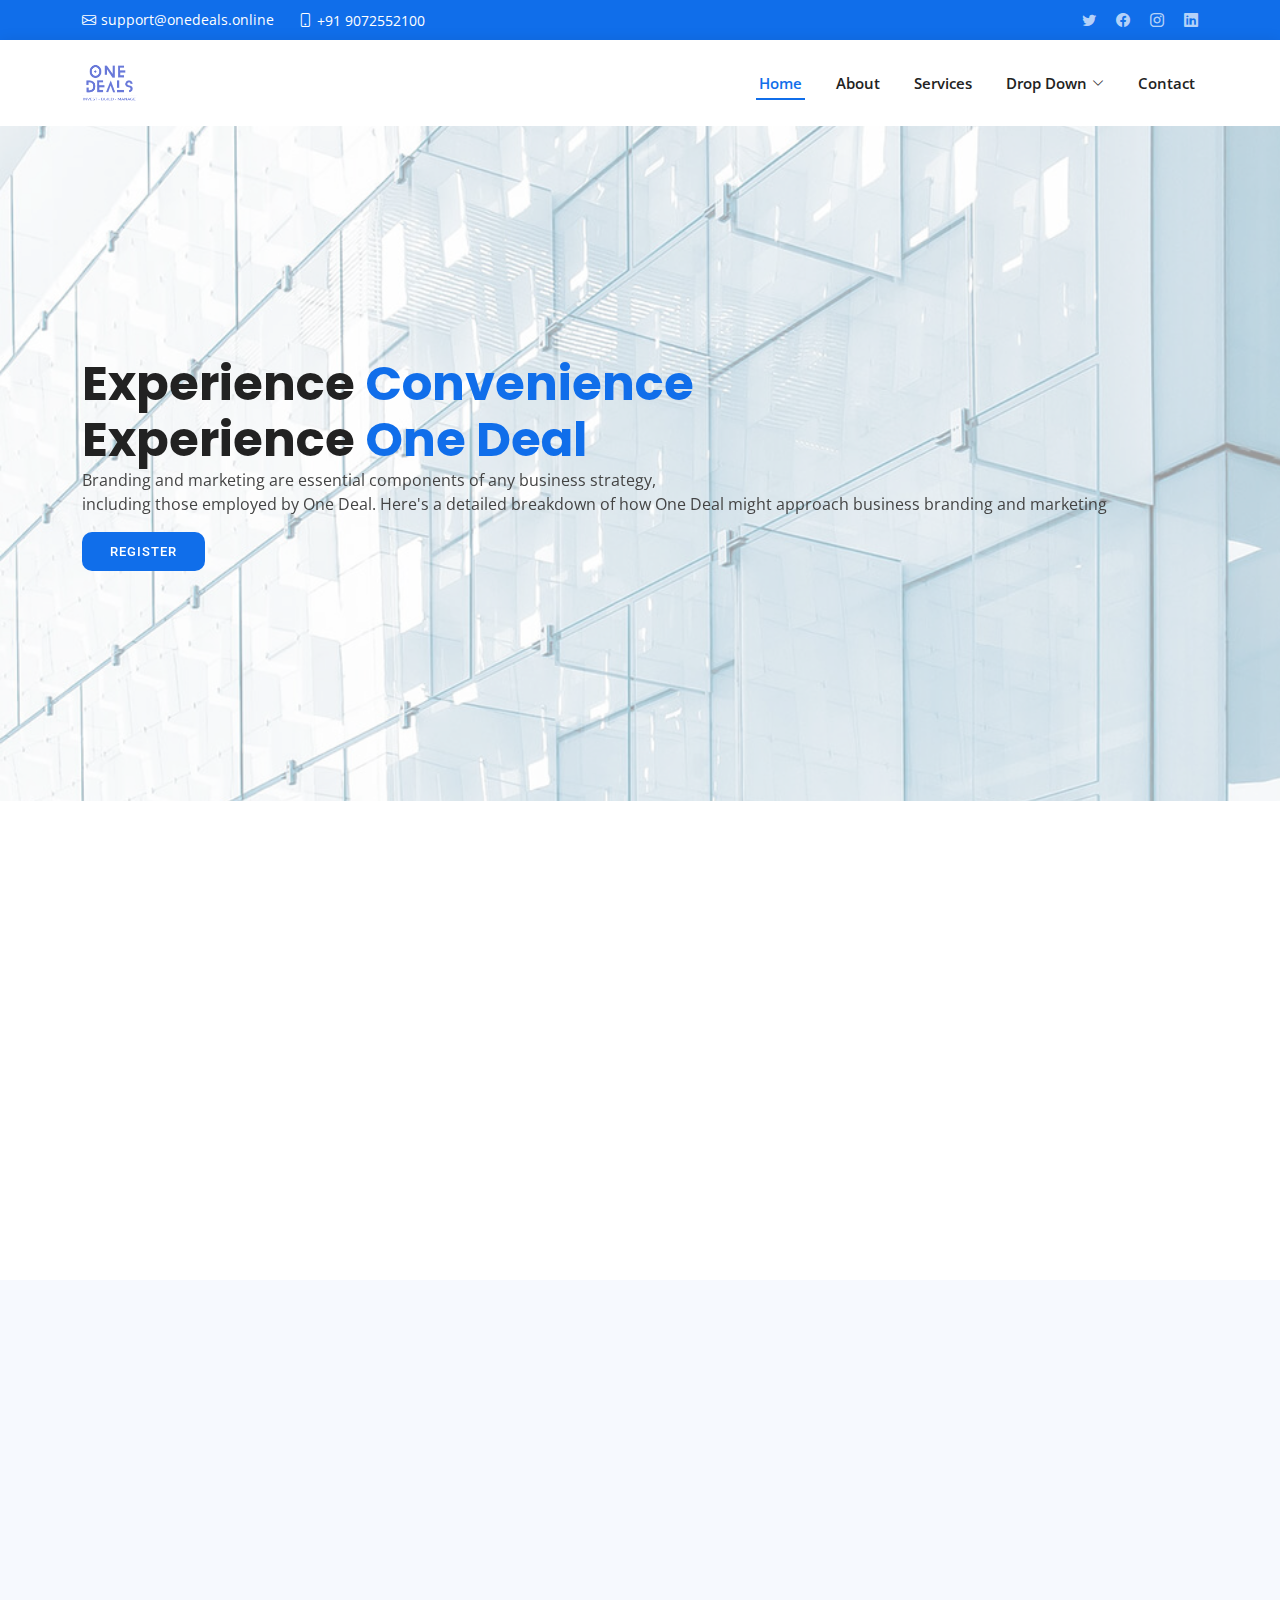
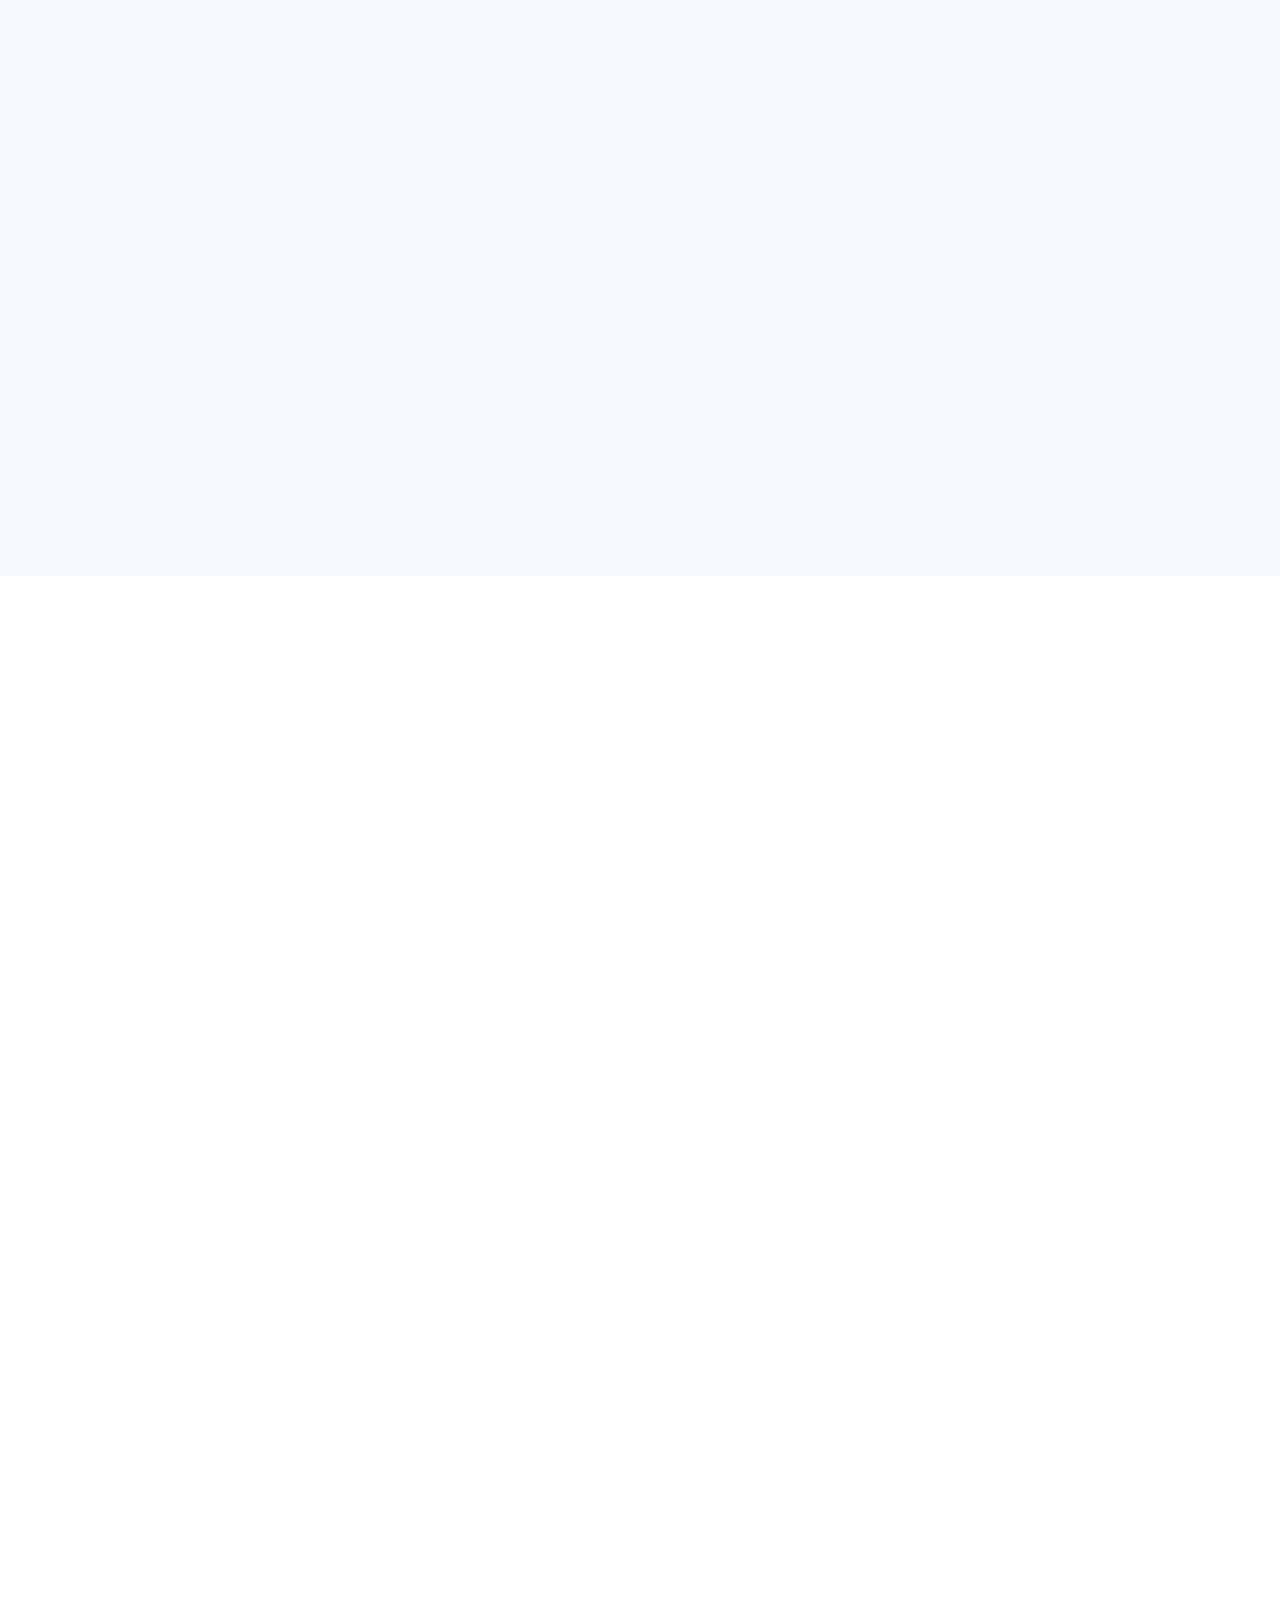
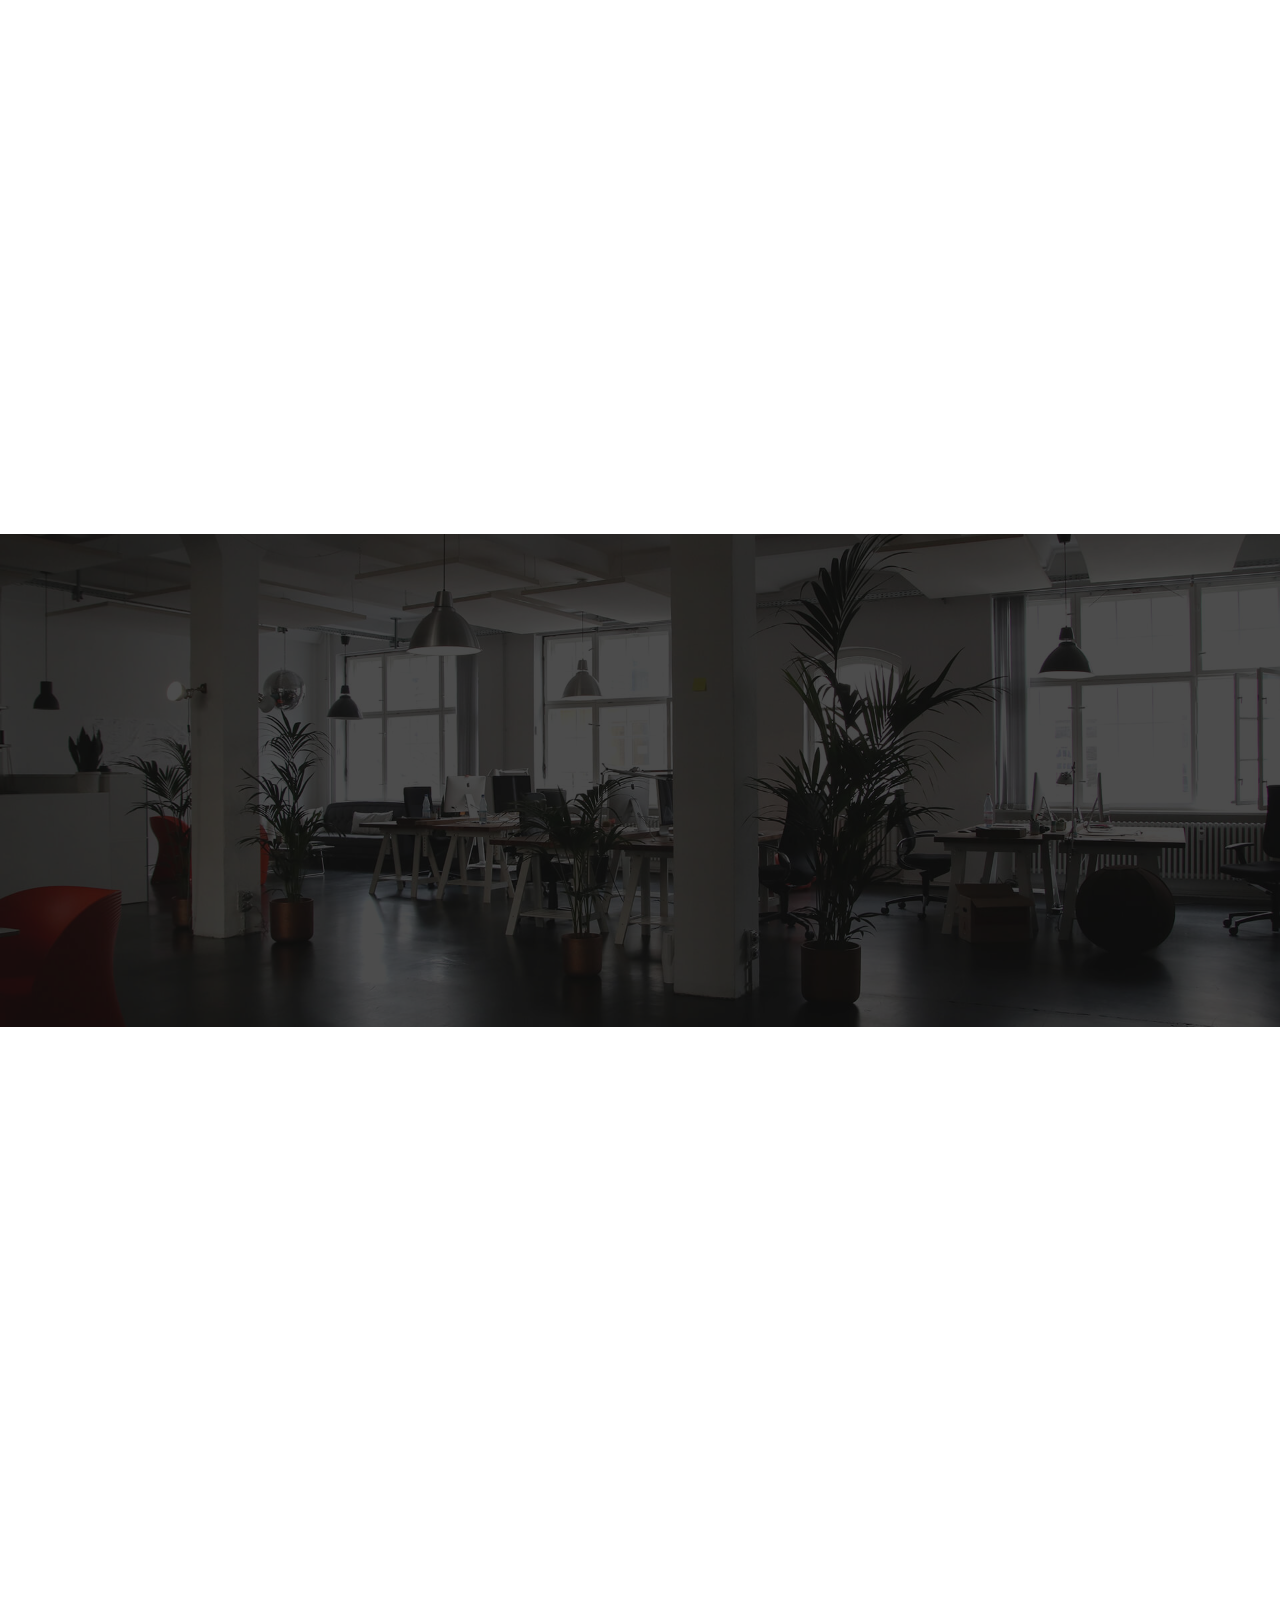
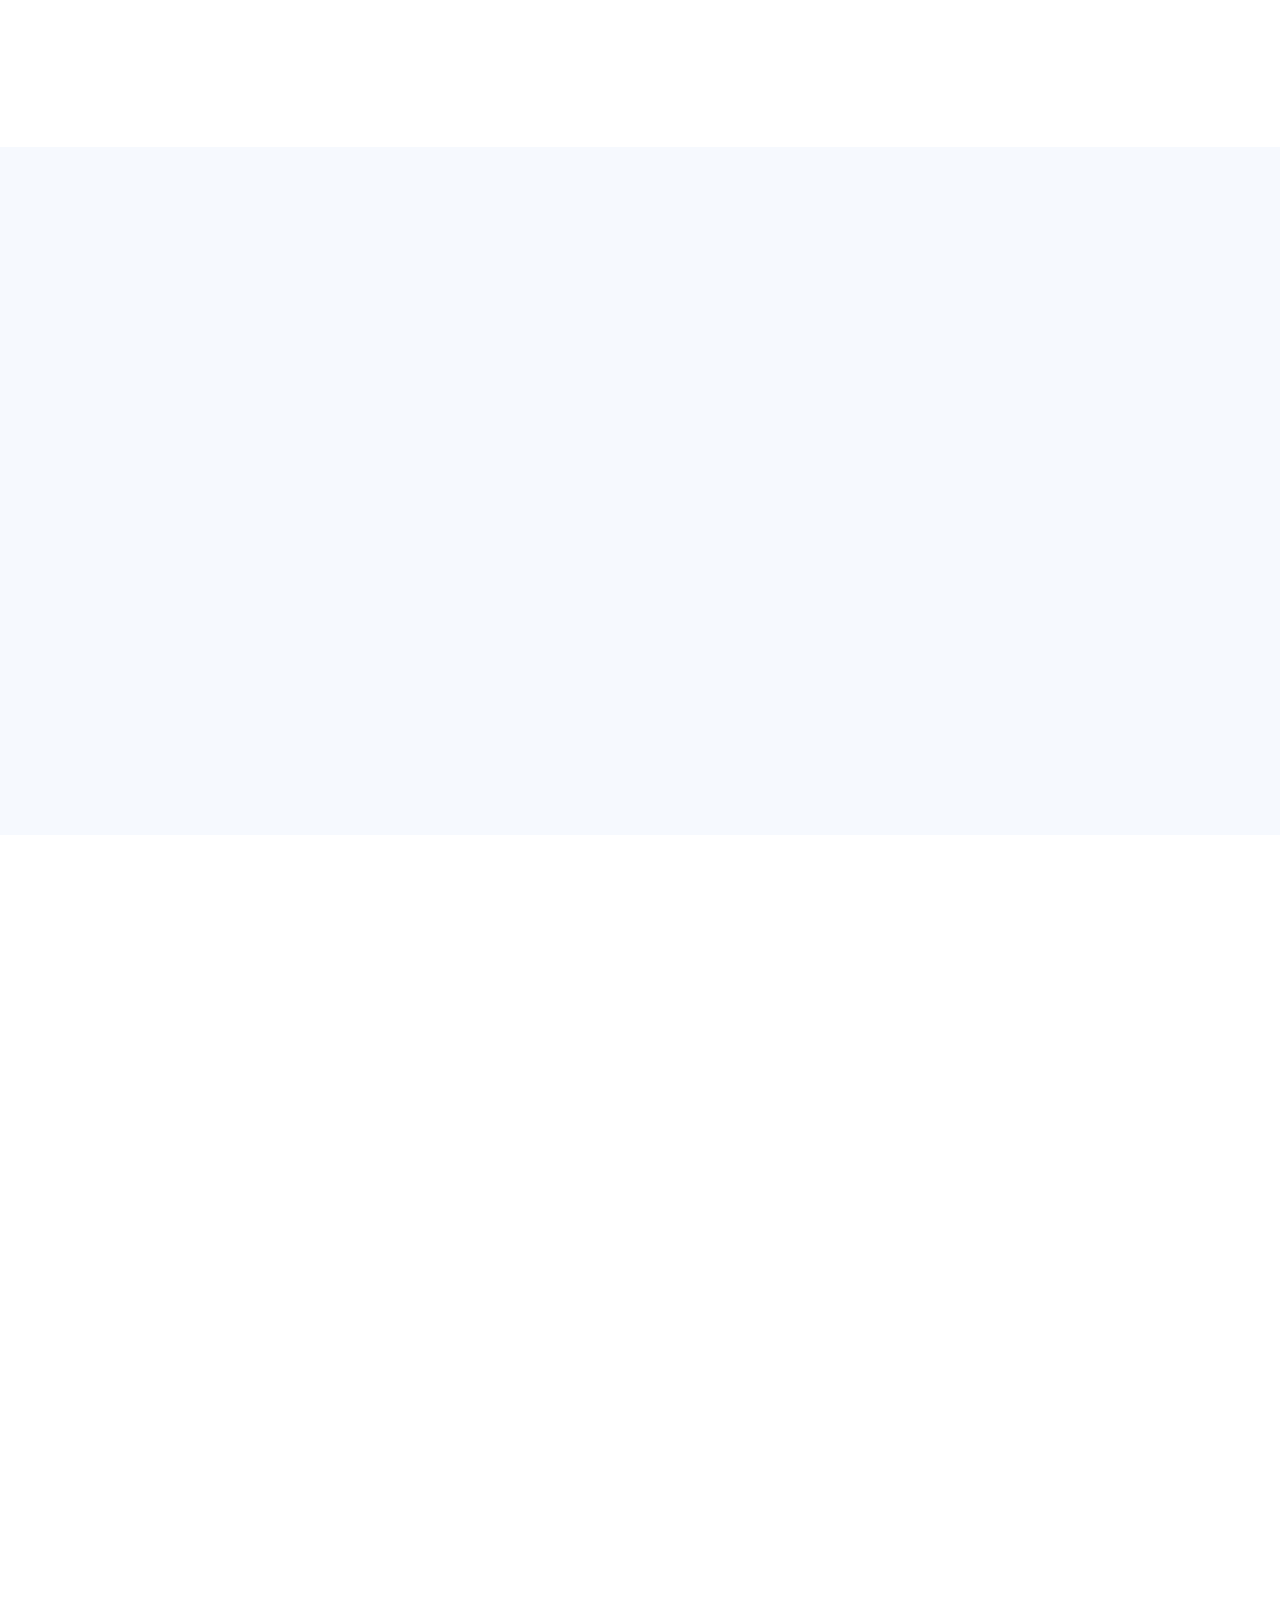
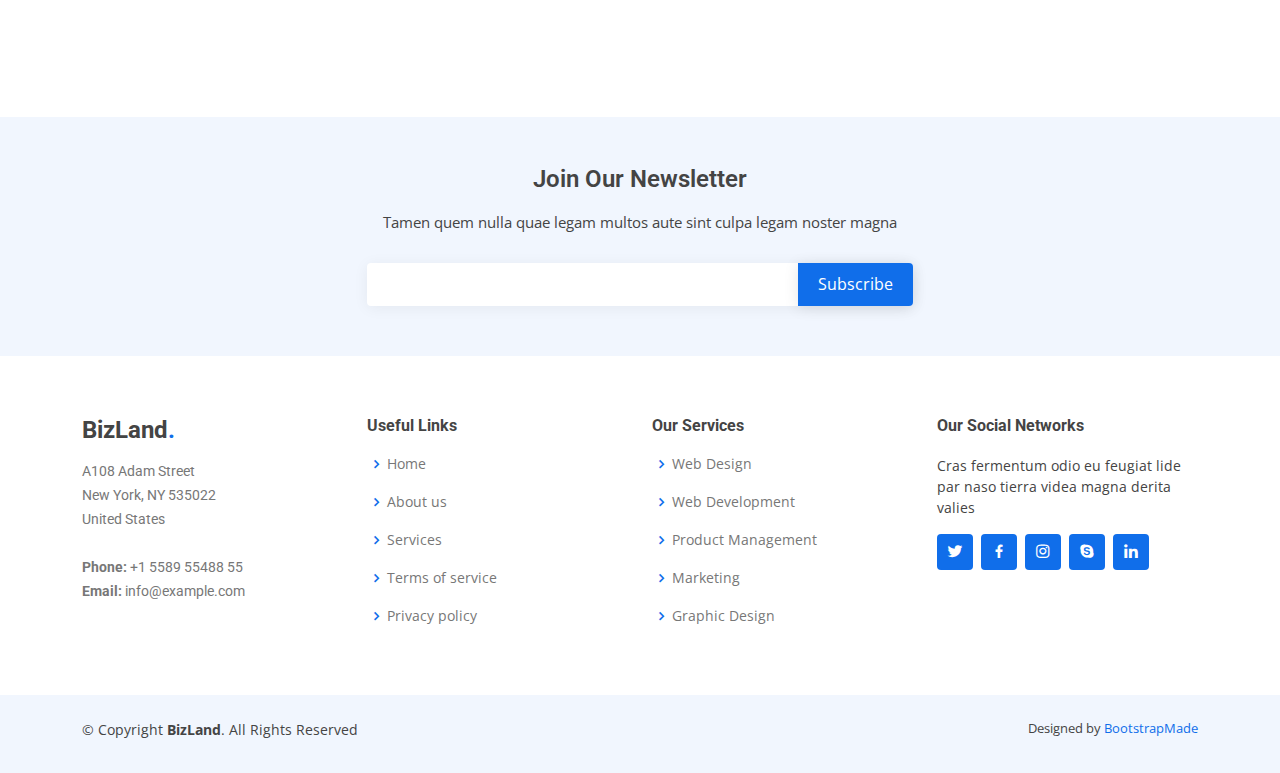
==== commit a58eb217: "after change1" ====
--- a/index.html
+++ b/index.html
@@ -196,10 +196,10 @@
         <div class="container" data-aos="fade-up">
           <div class="section-title">
             <h2>About</h2>
-            <h3>Find Out More <span>About Us</span></h3>
+            <h3>Elevate Your Brand with <span>One Deals</span></h3>
             <p>
-              Ut possimus qui ut temporibus culpa velit eveniet modi omnis est
-              adipisci expedita at voluptas atque vitae autem.
+              Welcome to One Deals, your premier destination for business
+              marketing and branding solutions
             </p>
           </div>
 
@@ -213,41 +213,36 @@
               data-aos-delay="100"
             >
               <h3>
-                Voluptatem dignissimos provident quasi corporis voluptates sit
-                assumenda.
+                Transform Your Marketing Strategy and Boost Your
+                Brand Visibility
               </h3>
-              <p class="fst-italic">
-                Lorem ipsum dolor sit amet, consectetur adipiscing elit, sed do
-                eiusmod tempor incididunt ut labore et dolore magna aliqua.
-              </p>
-              <ul>
-                <li>
-                  <i class="bx bx-store-alt"></i>
-                  <div>
-                    <h5>Ullamco laboris nisi ut aliquip consequat</h5>
-                    <p>
-                      Magni facilis facilis repellendus cum excepturi quaerat
-                      praesentium libre trade
-                    </p>
-                  </div>
-                </li>
-                <li>
-                  <i class="bx bx-images"></i>
-                  <div>
-                    <h5>Magnam soluta odio exercitationem reprehenderi</h5>
-                    <p>
-                      Quo totam dolorum at pariatur aut distinctio dolorum
-                      laudantium illo direna pasata redi
-                    </p>
-                  </div>
-                </li>
-              </ul>
               <p>
-                Ullamco laboris nisi ut aliquip ex ea commodo consequat. Duis
-                aute irure dolor in reprehenderit in voluptate velit esse cillum
-                dolore eu fugiat nulla pariatur. Excepteur sint occaecat
-                cupidatat non proident, sunt in culpa qui officia deserunt
-                mollit anim id est laborum
+                One Deals, we specialize in crafting tailored strategies to
+                effectively market your products and elevate your brand presence
+                across various platforms. Our mission is to help businesses of
+                all sizes thrive by maximizing their marketing efforts while
+                minimizing costs.With our innovative approach to marketing, we
+                streamline the process, saving you valuable time and resources.
+                <br />
+                <br />
+                Our goal is to help you achieve your marketing objectives
+                efficiently and effectively, enabling you to focus on what
+                matters most – growing your business.When it comes to branding,
+                we believe in the power of authenticity and creativity. Our team
+                of experts is dedicated to ensuring that your brand stands out
+                in today's competitive landscape.
+                <br />
+                <br />
+                We work closely with you to develop a unique brand identity that
+                resonates with your target audience and leaves a lasting
+                impression.At One Deals, we understand the importance of a
+                well-executed marketing and branding strategy. That's why we are
+                committed to delivering exceptional results that exceed your
+                expectations. Let us help you unlock the full potential of your
+                business and propel it to new heights.Partner with One Deals
+                today and experience the difference our expertise can make for
+                your brand. Together, we can create marketing and branding
+                solutions that drive growth and success.
               </p>
             </div>
           </div>
@@ -259,14 +254,14 @@
       <section id="skills" class="skills">
         <div class="container" data-aos="fade-up">
           <div class="row skills-content">
-            <div class="col-lg-6">
+            <div class="col-lg-12">
               <div class="progress">
-                <span class="skill">HTML <i class="val">100%</i></span>
+                <span class="skill">Branding <i class="val">85%</i></span>
                 <div class="progress-bar-wrap">
                   <div
                     class="progress-bar"
                     role="progressbar"
-                    aria-valuenow="100"
+                    aria-valuenow="85"
                     aria-valuemin="0"
                     aria-valuemax="100"
                   ></div>
@@ -274,7 +269,7 @@
               </div>
 
               <div class="progress">
-                <span class="skill">CSS <i class="val">90%</i></span>
+                <span class="skill">Marketing <i class="val">90%</i></span>
                 <div class="progress-bar-wrap">
                   <div
                     class="progress-bar"
@@ -287,53 +282,12 @@
               </div>
 
               <div class="progress">
-                <span class="skill">JavaScript <i class="val">75%</i></span>
+                <span class="skill">Advertising <i class="val">95%</i></span>
                 <div class="progress-bar-wrap">
                   <div
                     class="progress-bar"
                     role="progressbar"
-                    aria-valuenow="75"
-                    aria-valuemin="0"
-                    aria-valuemax="100"
-                  ></div>
-                </div>
-              </div>
-            </div>
-
-            <div class="col-lg-6">
-              <div class="progress">
-                <span class="skill">PHP <i class="val">80%</i></span>
-                <div class="progress-bar-wrap">
-                  <div
-                    class="progress-bar"
-                    role="progressbar"
-                    aria-valuenow="80"
-                    aria-valuemin="0"
-                    aria-valuemax="100"
-                  ></div>
-                </div>
-              </div>
-
-              <div class="progress">
-                <span class="skill">WordPress/CMS <i class="val">90%</i></span>
-                <div class="progress-bar-wrap">
-                  <div
-                    class="progress-bar"
-                    role="progressbar"
-                    aria-valuenow="90"
-                    aria-valuemin="0"
-                    aria-valuemax="100"
-                  ></div>
-                </div>
-              </div>
-
-              <div class="progress">
-                <span class="skill">Photoshop <i class="val">55%</i></span>
-                <div class="progress-bar-wrap">
-                  <div
-                    class="progress-bar"
-                    role="progressbar"
-                    aria-valuenow="55"
+                    aria-valuenow="95"
                     aria-valuemin="0"
                     aria-valuemax="100"
                   ></div>
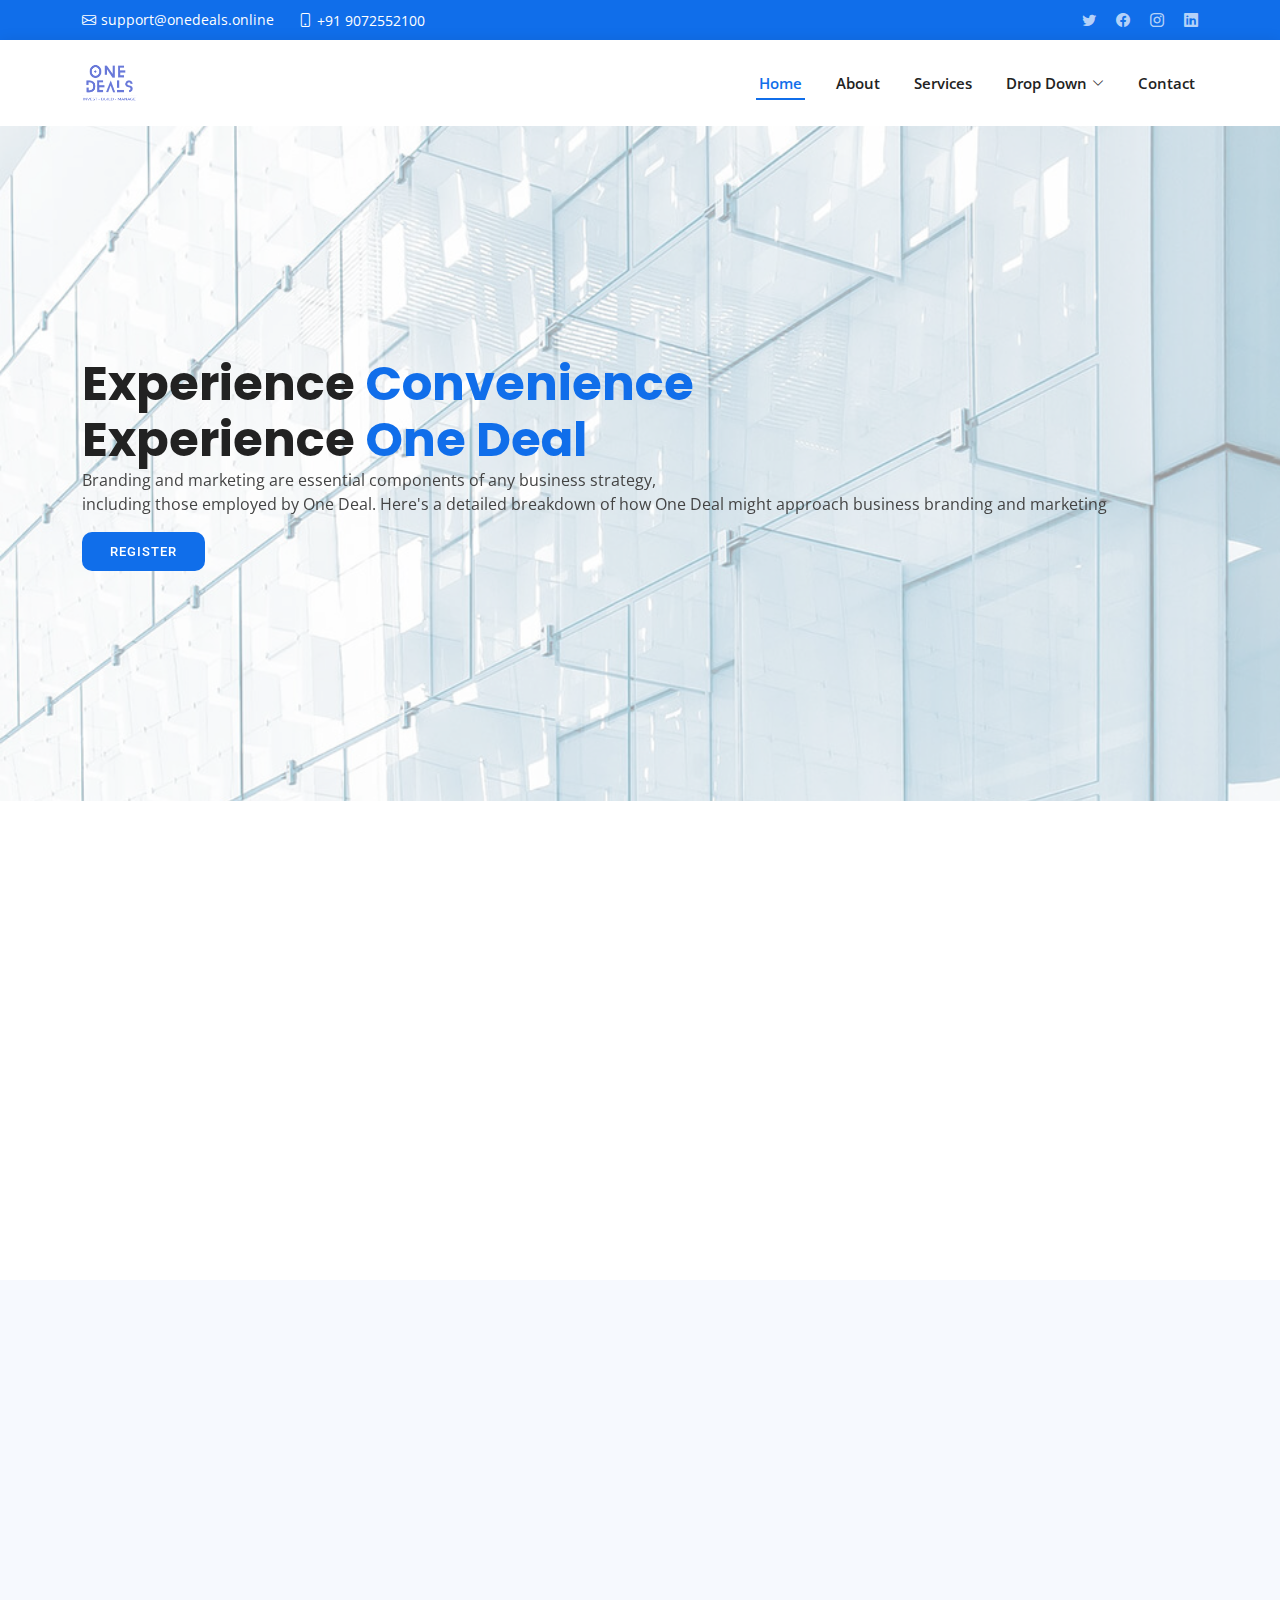
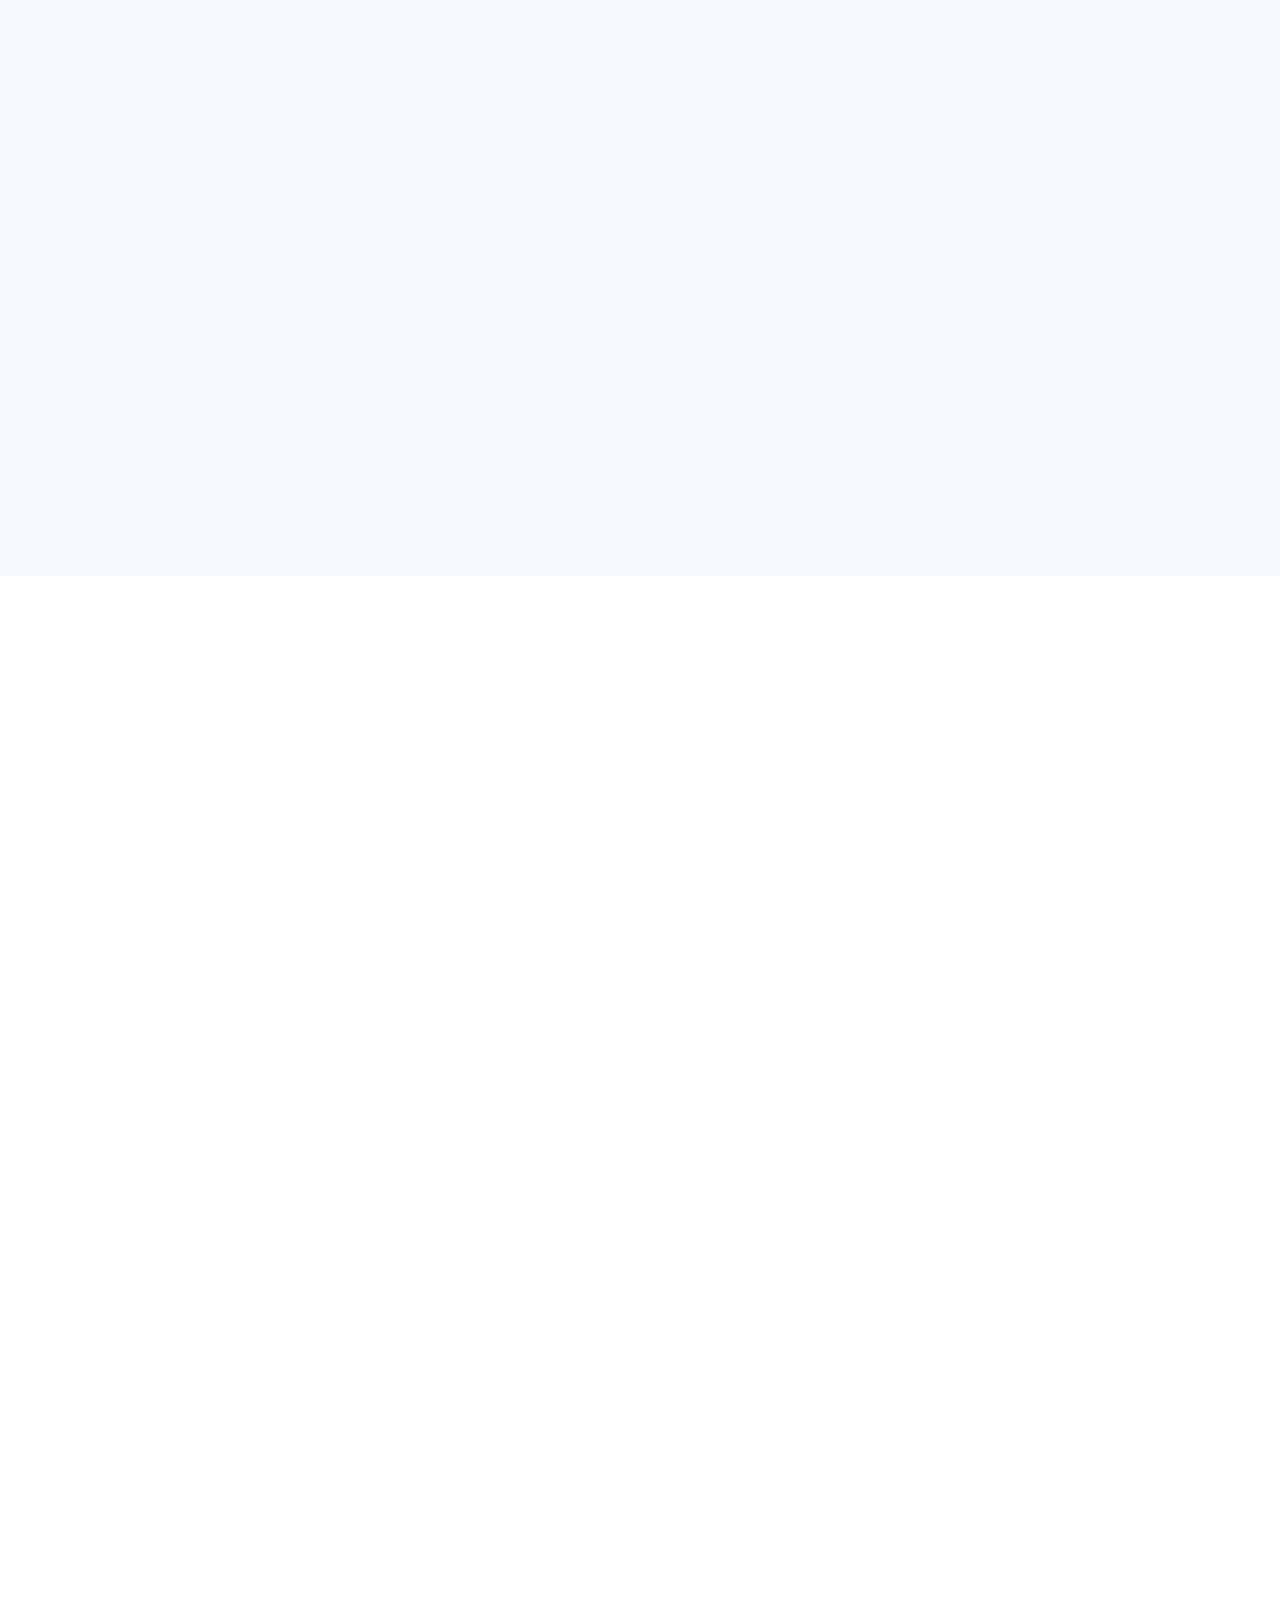
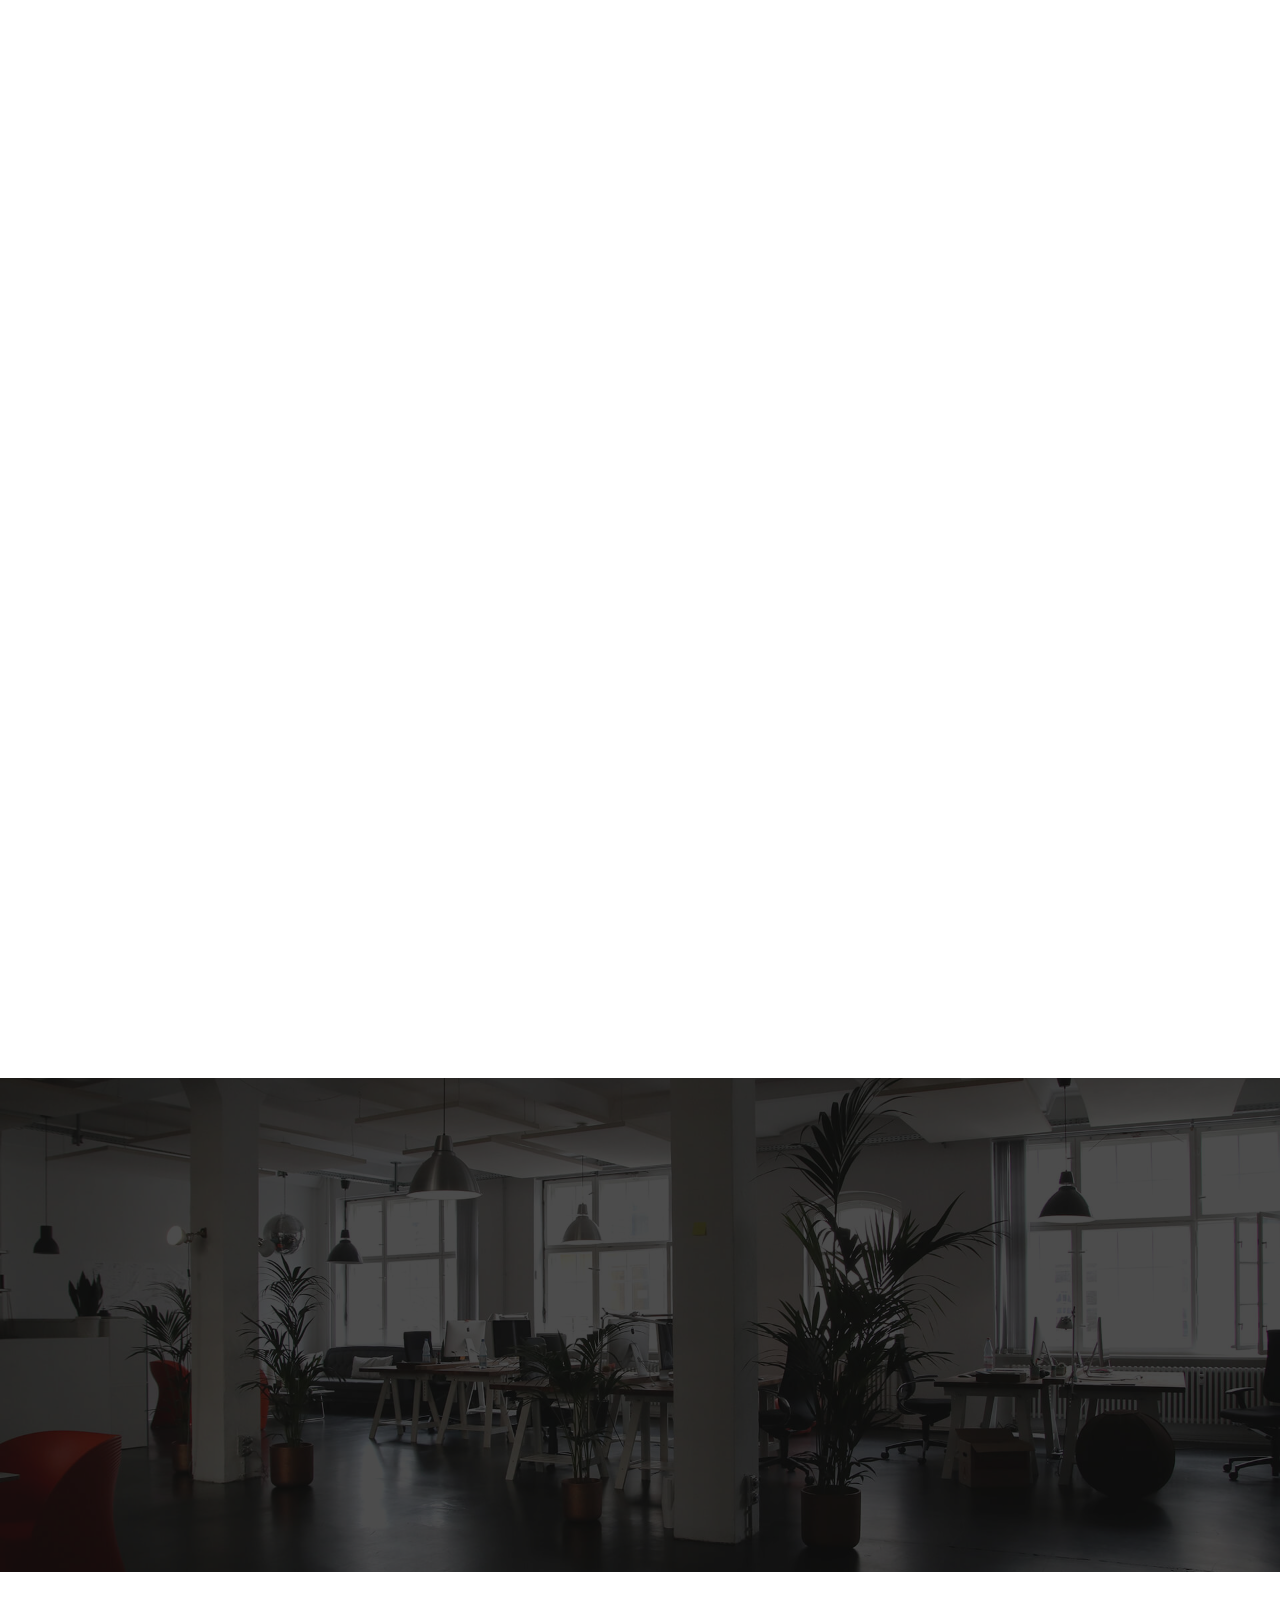
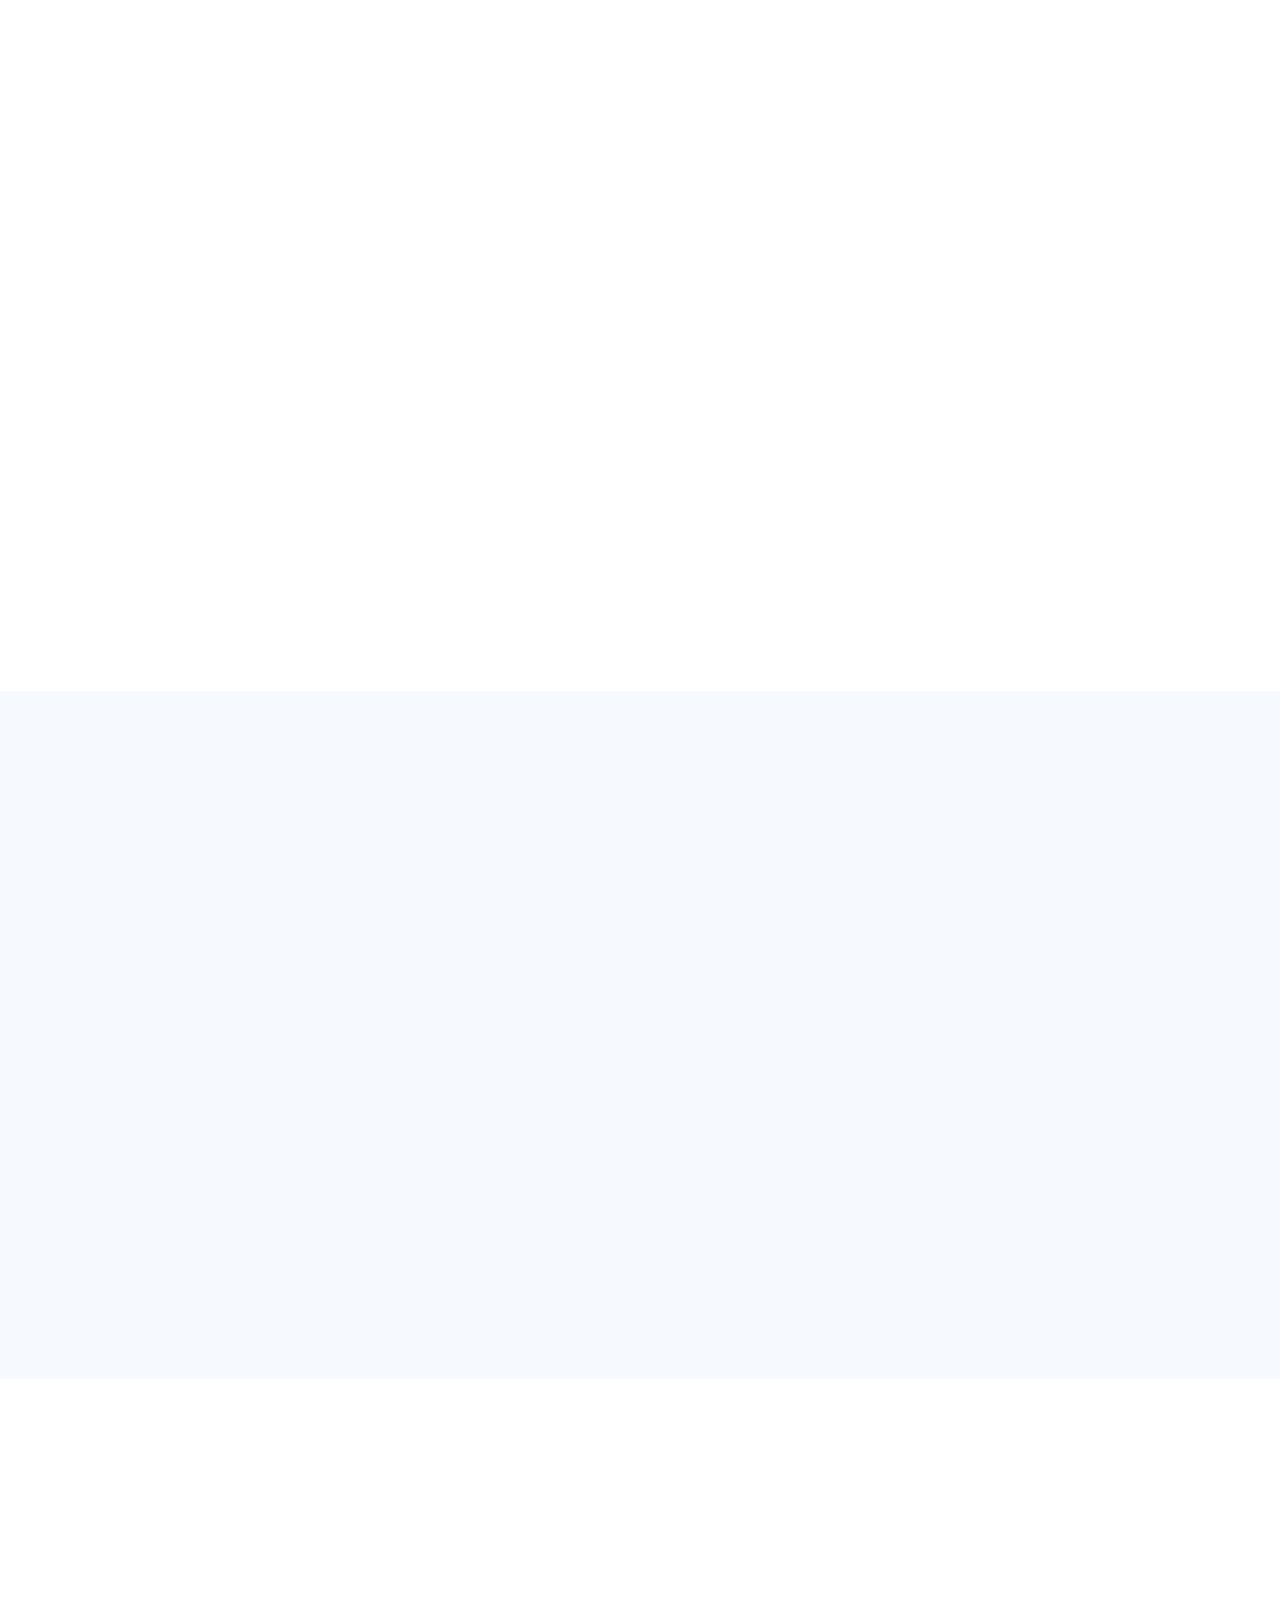
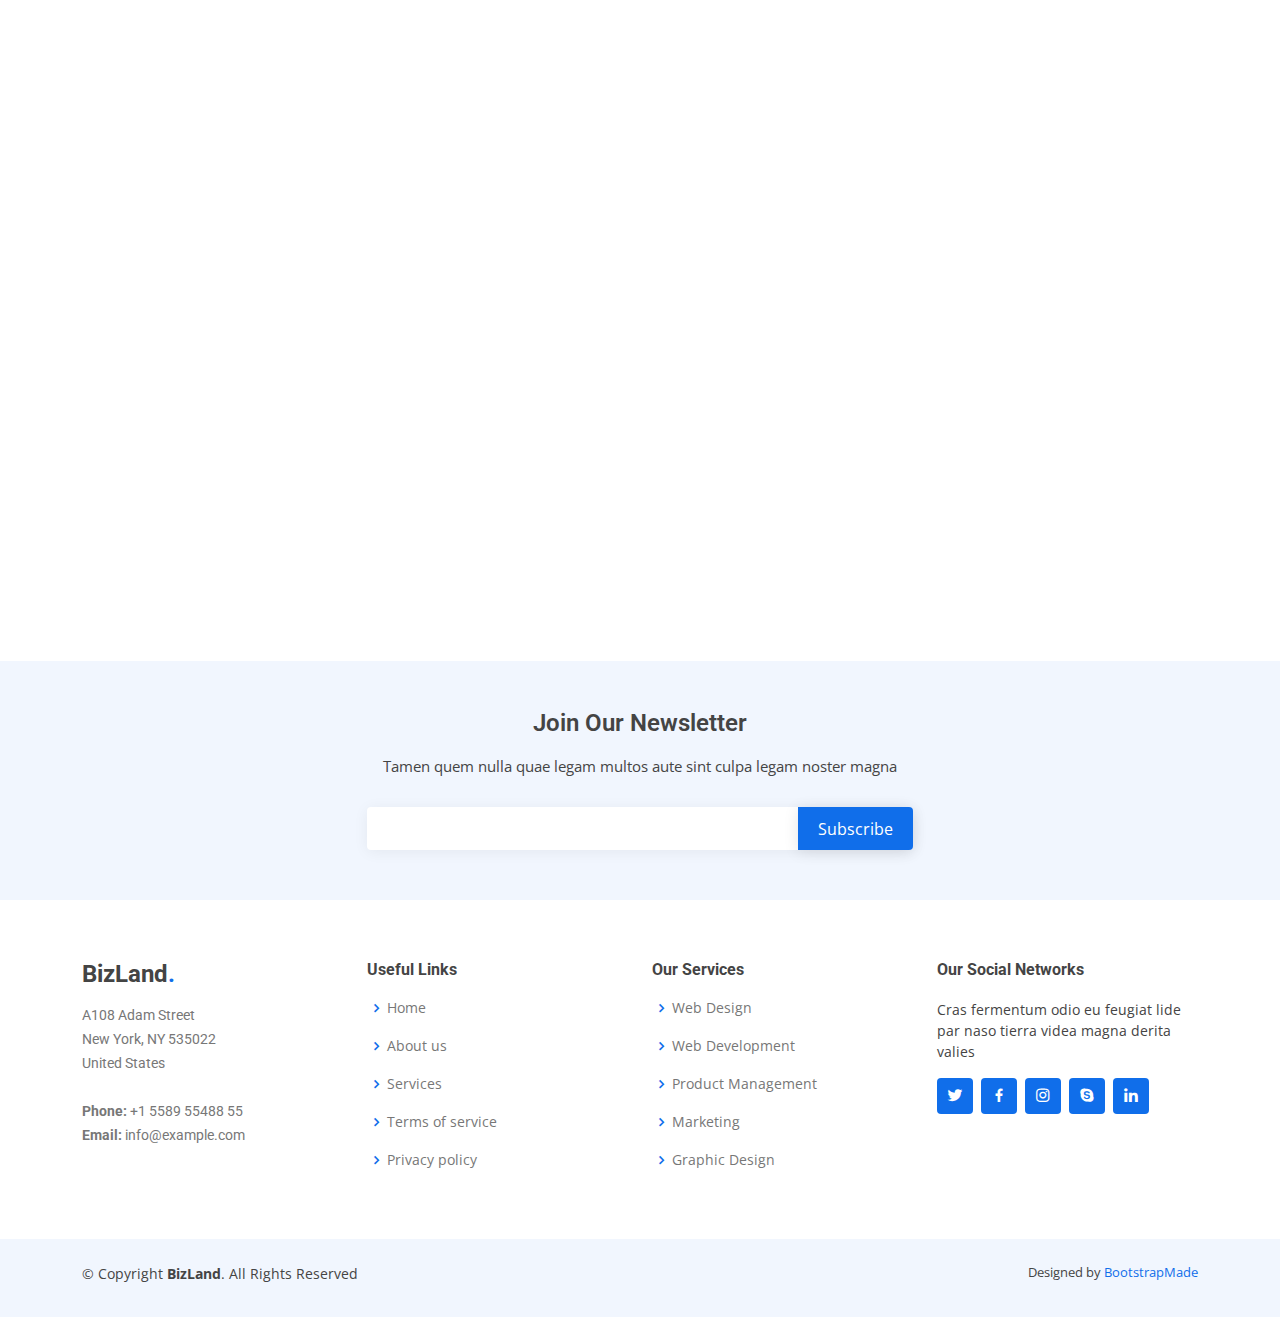
==== commit 4d26e2b8: "after change2" ====
--- a/index.html
+++ b/index.html
@@ -379,10 +379,10 @@
             >
               <div class="icon-box">
                 <div class="icon"><i class="bx bxl-dribbble"></i></div>
-                <h4><a href="">Lorem Ipsum</a></h4>
+                <h4><a href="">Branding Strategy</a></h4>
                 <p>
-                  Voluptatum deleniti atque corrupti quos dolores et quas
-                  molestias excepturi
+                  Branding Strategy : Developing a cohesive brand identity,
+                  including logo design, brand messaging, and brand positioning.
                 </p>
               </div>
             </div>
@@ -394,10 +394,11 @@
             >
               <div class="icon-box">
                 <div class="icon"><i class="bx bx-file"></i></div>
-                <h4><a href="">Sed ut perspiciatis</a></h4>
+                <h4><a href="">Marketing Campaigns</a></h4>
                 <p>
-                  Duis aute irure dolor in reprehenderit in voluptate velit esse
-                  cillum dolore
+                  Creating and executing marketing campaigns across various
+                  channels such as digital advertising, social media, email
+                  marketing, and traditional media.
                 </p>
               </div>
             </div>
@@ -409,10 +410,10 @@
             >
               <div class="icon-box">
                 <div class="icon"><i class="bx bx-tachometer"></i></div>
-                <h4><a href="">Magni Dolores</a></h4>
+                <h4><a href="">Website Development and Design</a></h4>
                 <p>
-                  Excepteur sint occaecat cupidatat non proident, sunt in culpa
-                  qui officia
+                  Designing and developing user-friendly websites that reflect
+                  the brand's identity and engage visitors effectively.
                 </p>
               </div>
             </div>
@@ -424,10 +425,11 @@
             >
               <div class="icon-box">
                 <div class="icon"><i class="bx bx-world"></i></div>
-                <h4><a href="">Nemo Enim</a></h4>
+                <h4><a href="">Content Creation</a></h4>
                 <p>
-                  At vero eos et accusamus et iusto odio dignissimos ducimus qui
-                  blanditiis
+                  Producing high-quality content, including blog posts,
+                  articles, videos, and infographics, to engage and inform the
+                  target audience.
                 </p>
               </div>
             </div>
@@ -439,10 +441,10 @@
             >
               <div class="icon-box">
                 <div class="icon"><i class="bx bx-slideshow"></i></div>
-                <h4><a href="">Dele cardo</a></h4>
+                <h4><a href="">Search Engine Optimization (SEO)</a></h4>
                 <p>
-                  Quis consequatur saepe eligendi voluptatem consequatur dolor
-                  consequuntur
+                  Optimizing website content and structure to improve visibility
+                  in search engine results and drive organic traffic.
                 </p>
               </div>
             </div>
@@ -454,10 +456,59 @@
             >
               <div class="icon-box">
                 <div class="icon"><i class="bx bx-arch"></i></div>
-                <h4><a href="">Divera don</a></h4>
+                <h4><a href="">Social Media Management</a></h4>
                 <p>
-                  Modi nostrum vel laborum. Porro fugit error sit minus sapiente
-                  sit aspernatur
+                  Managing social media accounts to build a strong online
+                  presence, interact with customers, and drive engagement and
+                  conversions.
+                </p>
+              </div>
+            </div>
+
+            <div
+              class="col-lg-4 col-md-6 d-flex align-items-stretch mt-4"
+              data-aos="zoom-in"
+              data-aos-delay="100"
+            >
+              <div class="icon-box">
+                <div class="icon"><i class="bx bx-world"></i></div>
+                <h4><a href="">Pay-Per-Click (PPC) Advertising</a></h4>
+                <p>
+                  Managing paid advertising campaigns on platforms like Google
+                  Ads and social media channels to increase brand visibility and
+                  drive targeted traffic.
+                </p>
+              </div>
+            </div>
+
+            <div
+              class="col-lg-4 col-md-6 d-flex align-items-stretch mt-4"
+              data-aos="zoom-in"
+              data-aos-delay="100"
+            >
+              <div class="icon-box">
+                <div class="icon"><i class="bx bx-world"></i></div>
+                <h4><a href="">Market Research and Analysis</a></h4>
+                <p>
+                  Conducting market research to understand customer preferences,
+                  industry trends, and competitive landscape to inform marketing
+                  strategies.
+                </p>
+              </div>
+            </div>
+
+            <div
+              class="col-lg-4 col-md-6 d-flex align-items-stretch mt-4"
+              data-aos="zoom-in"
+              data-aos-delay="100"
+            >
+              <div class="icon-box">
+                <div class="icon"><i class="bx bx-world"></i></div>
+                <h4><a href="">Analytics and Reporting</a></h4>
+                <p>
+                  Monitoring and analyzing marketing efforts to measure
+                  performance, identify areas for improvement, and make
+                  data-driven decisions.
                 </p>
               </div>
             </div>
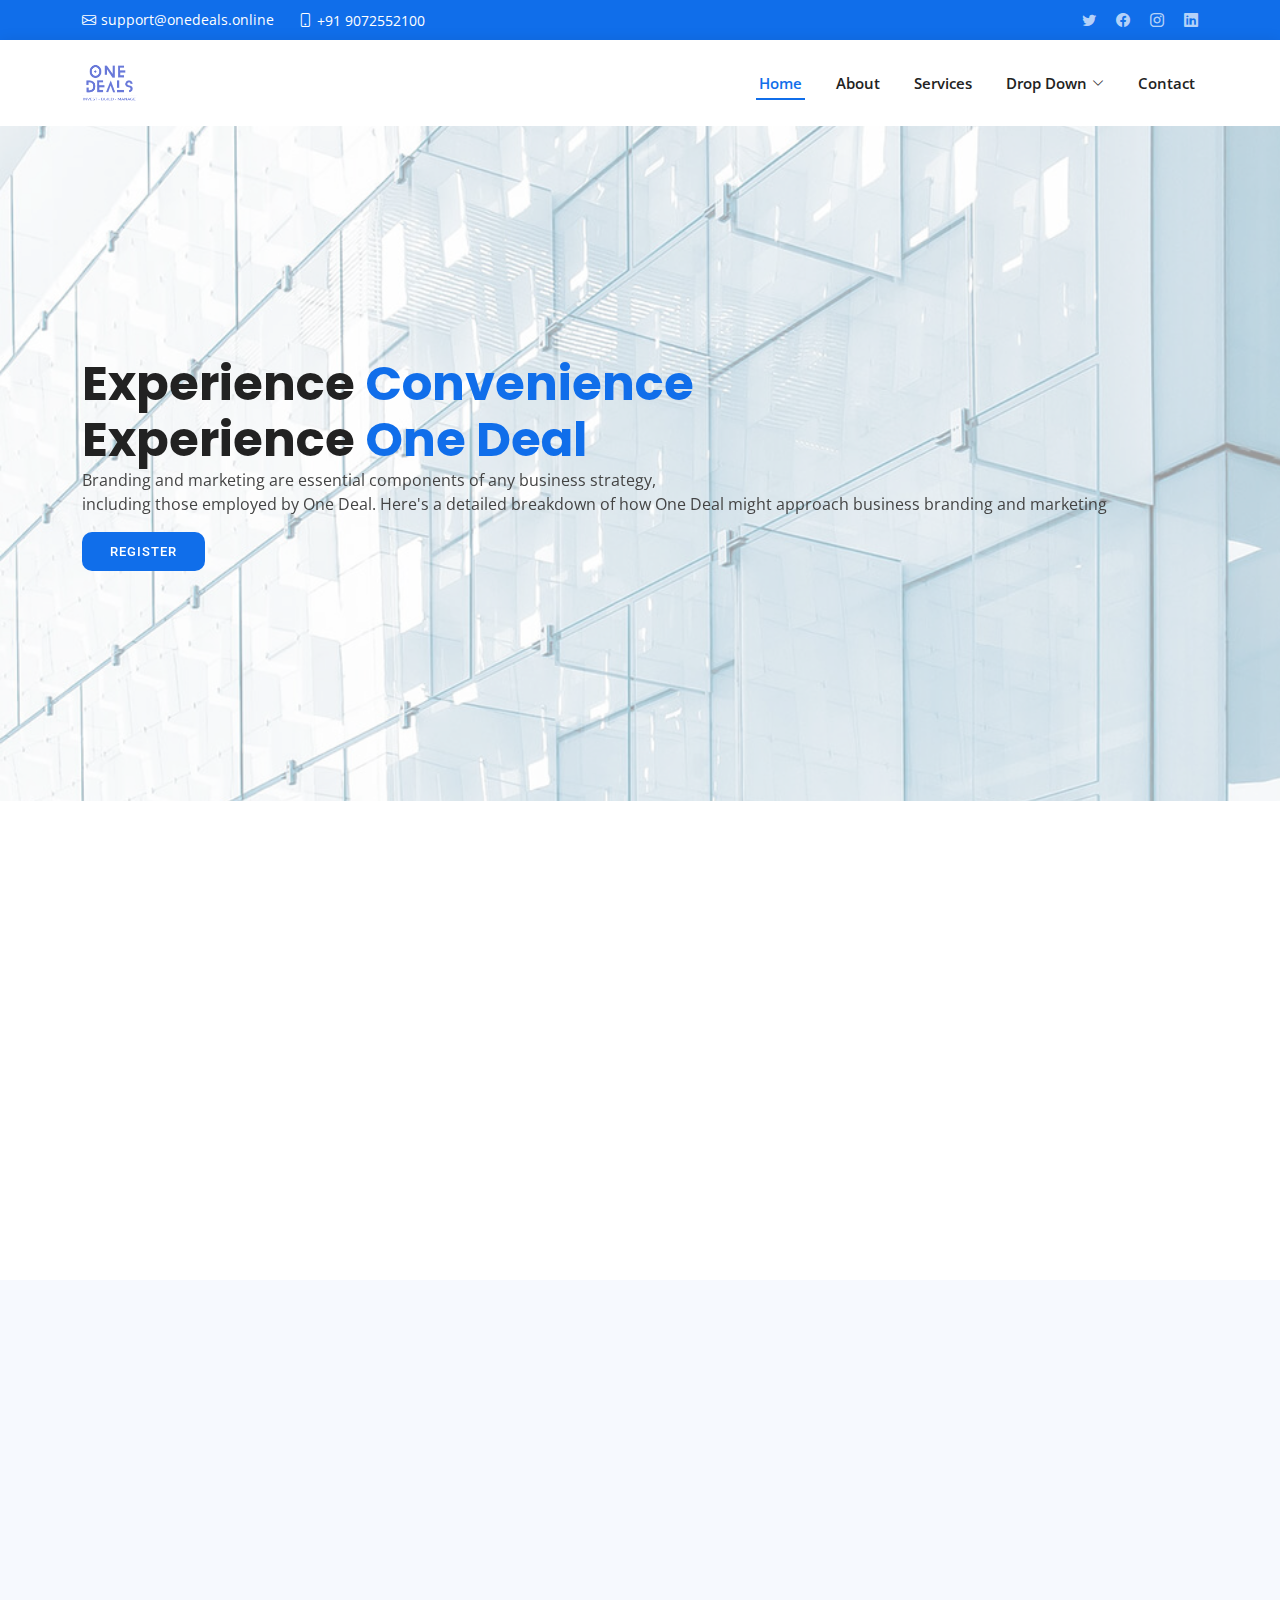
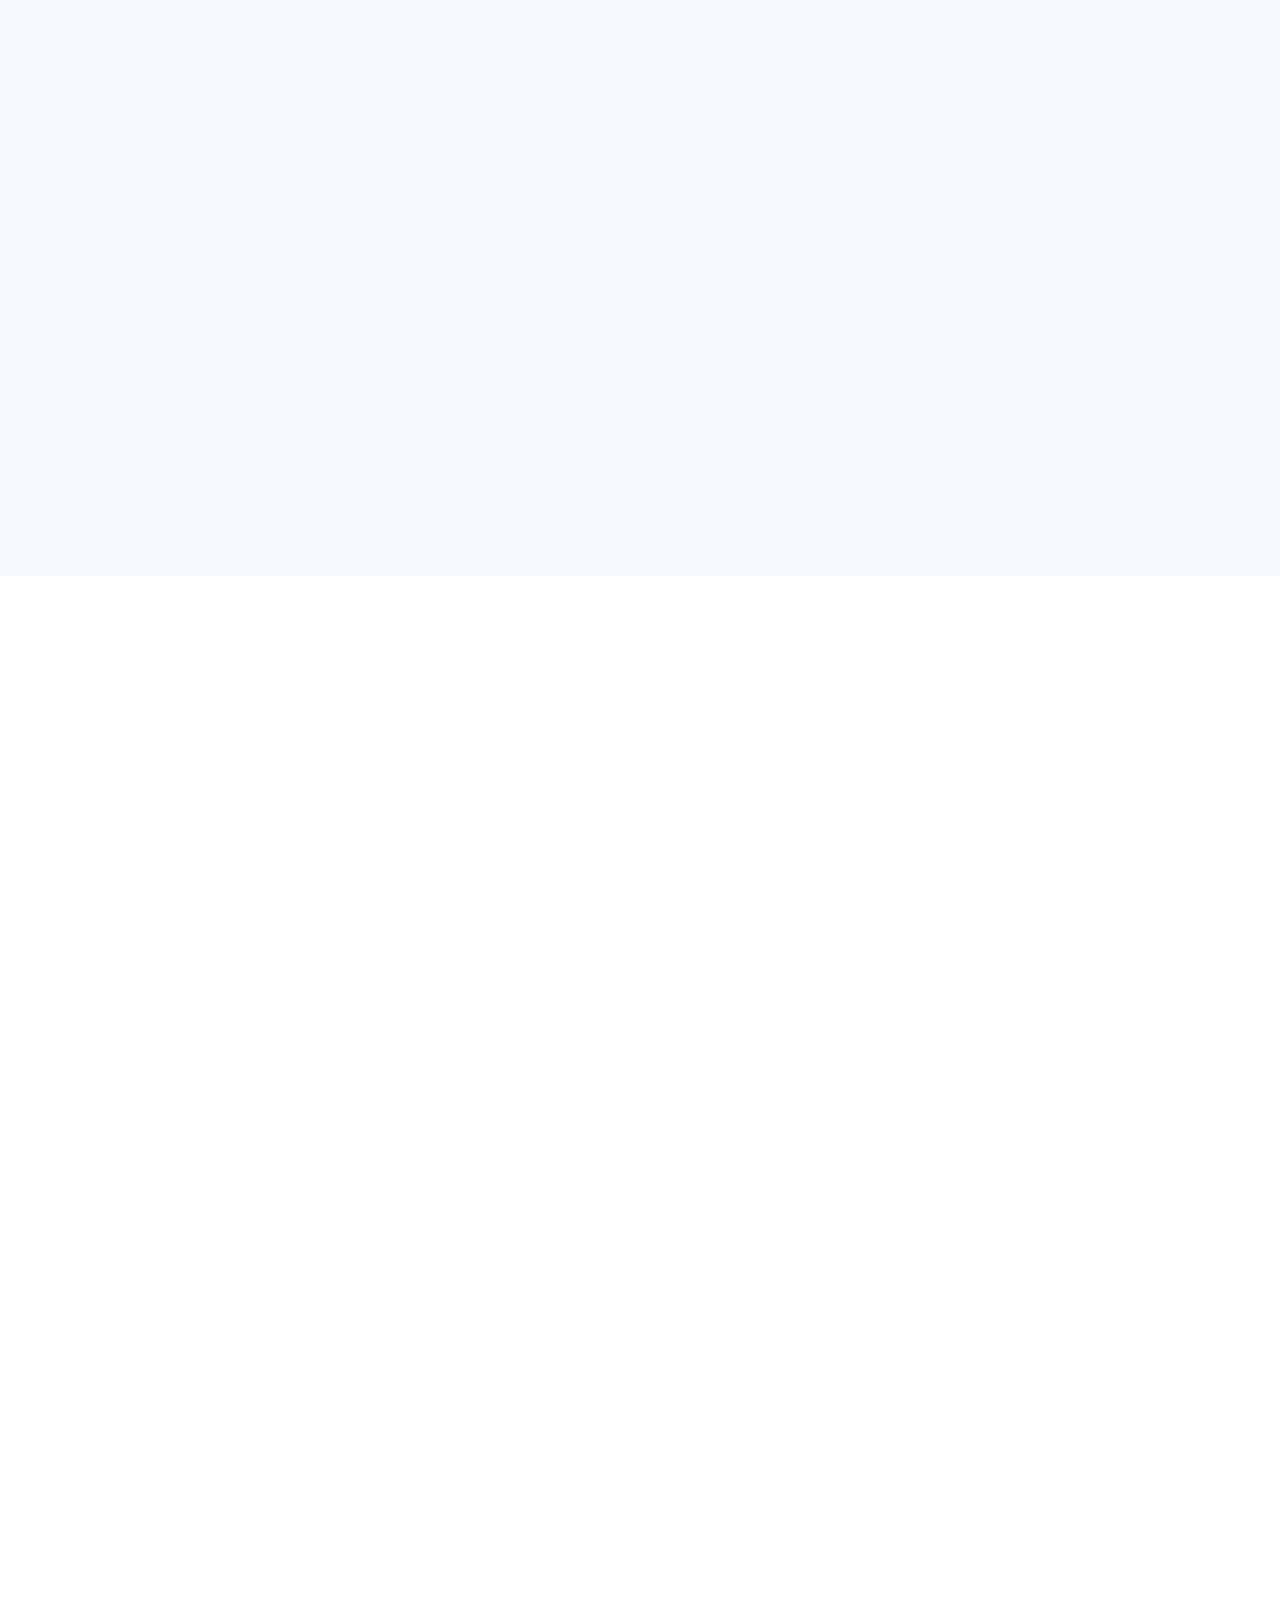
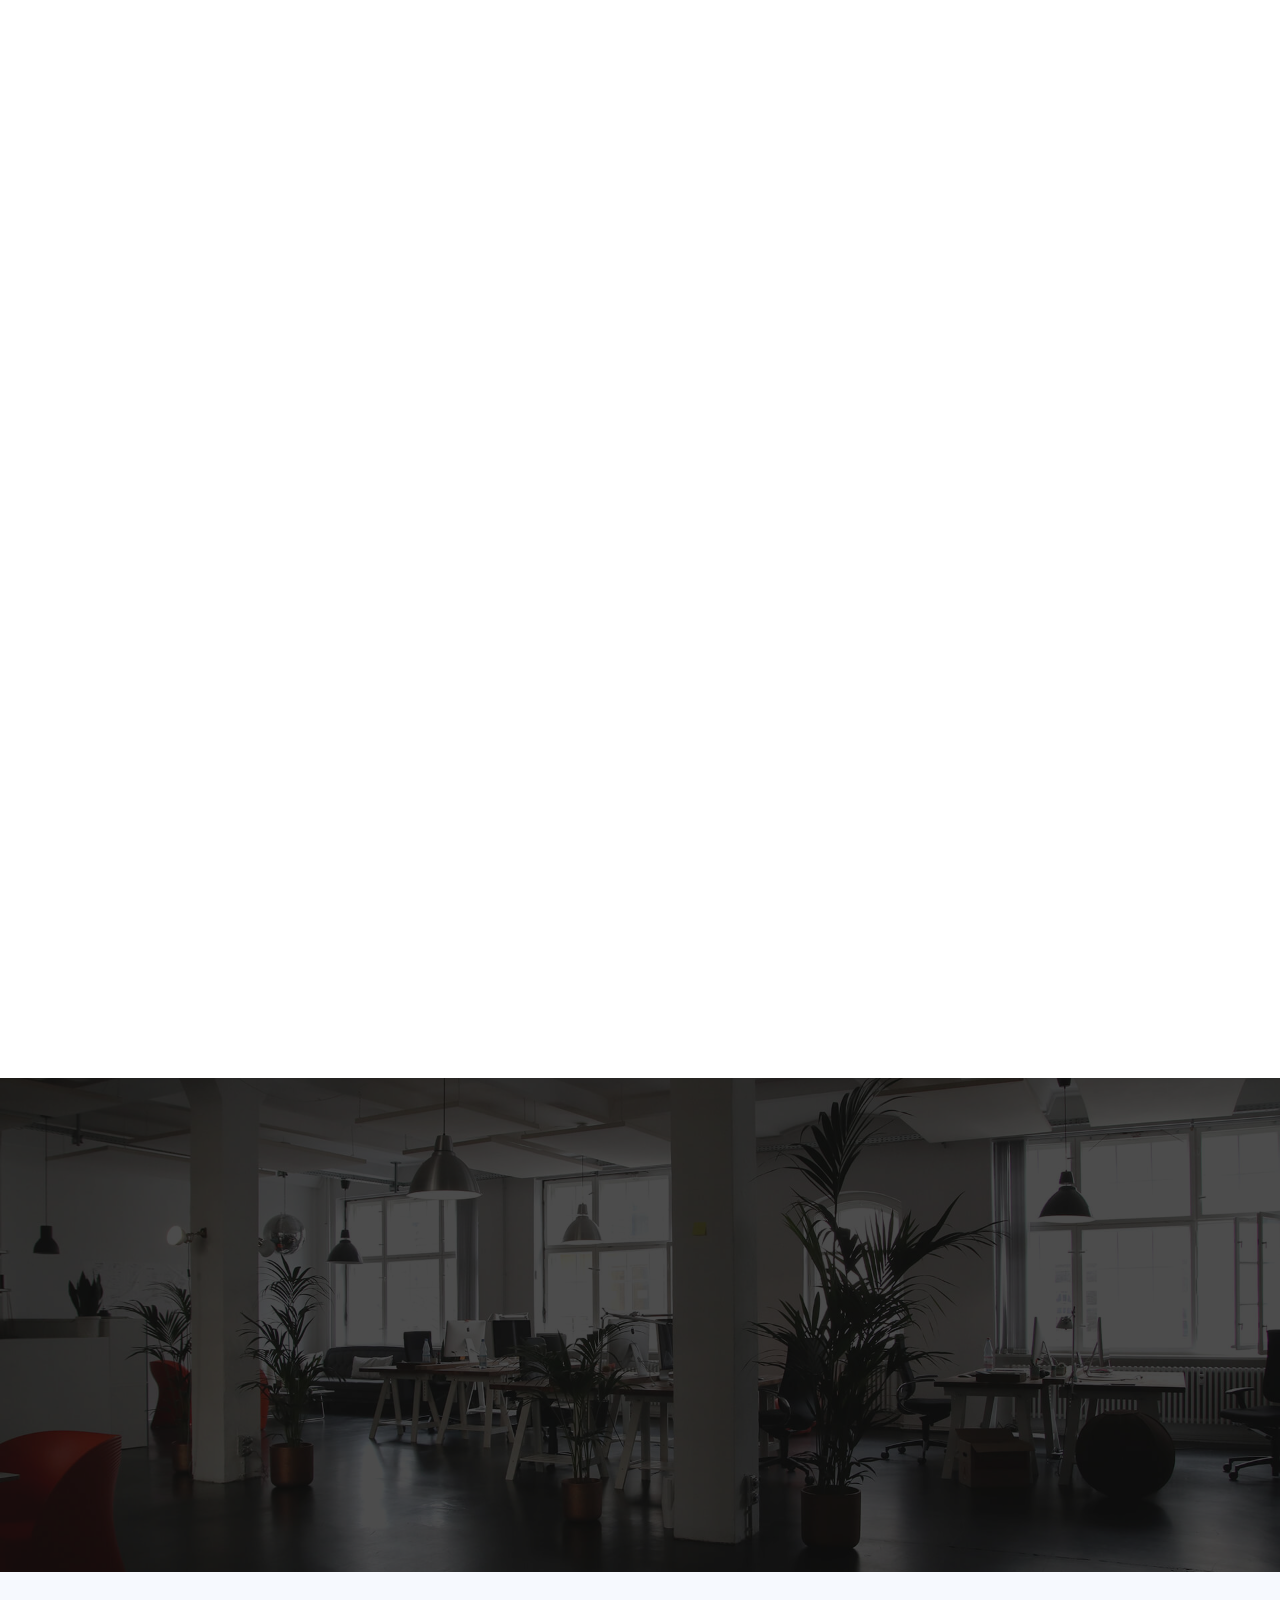
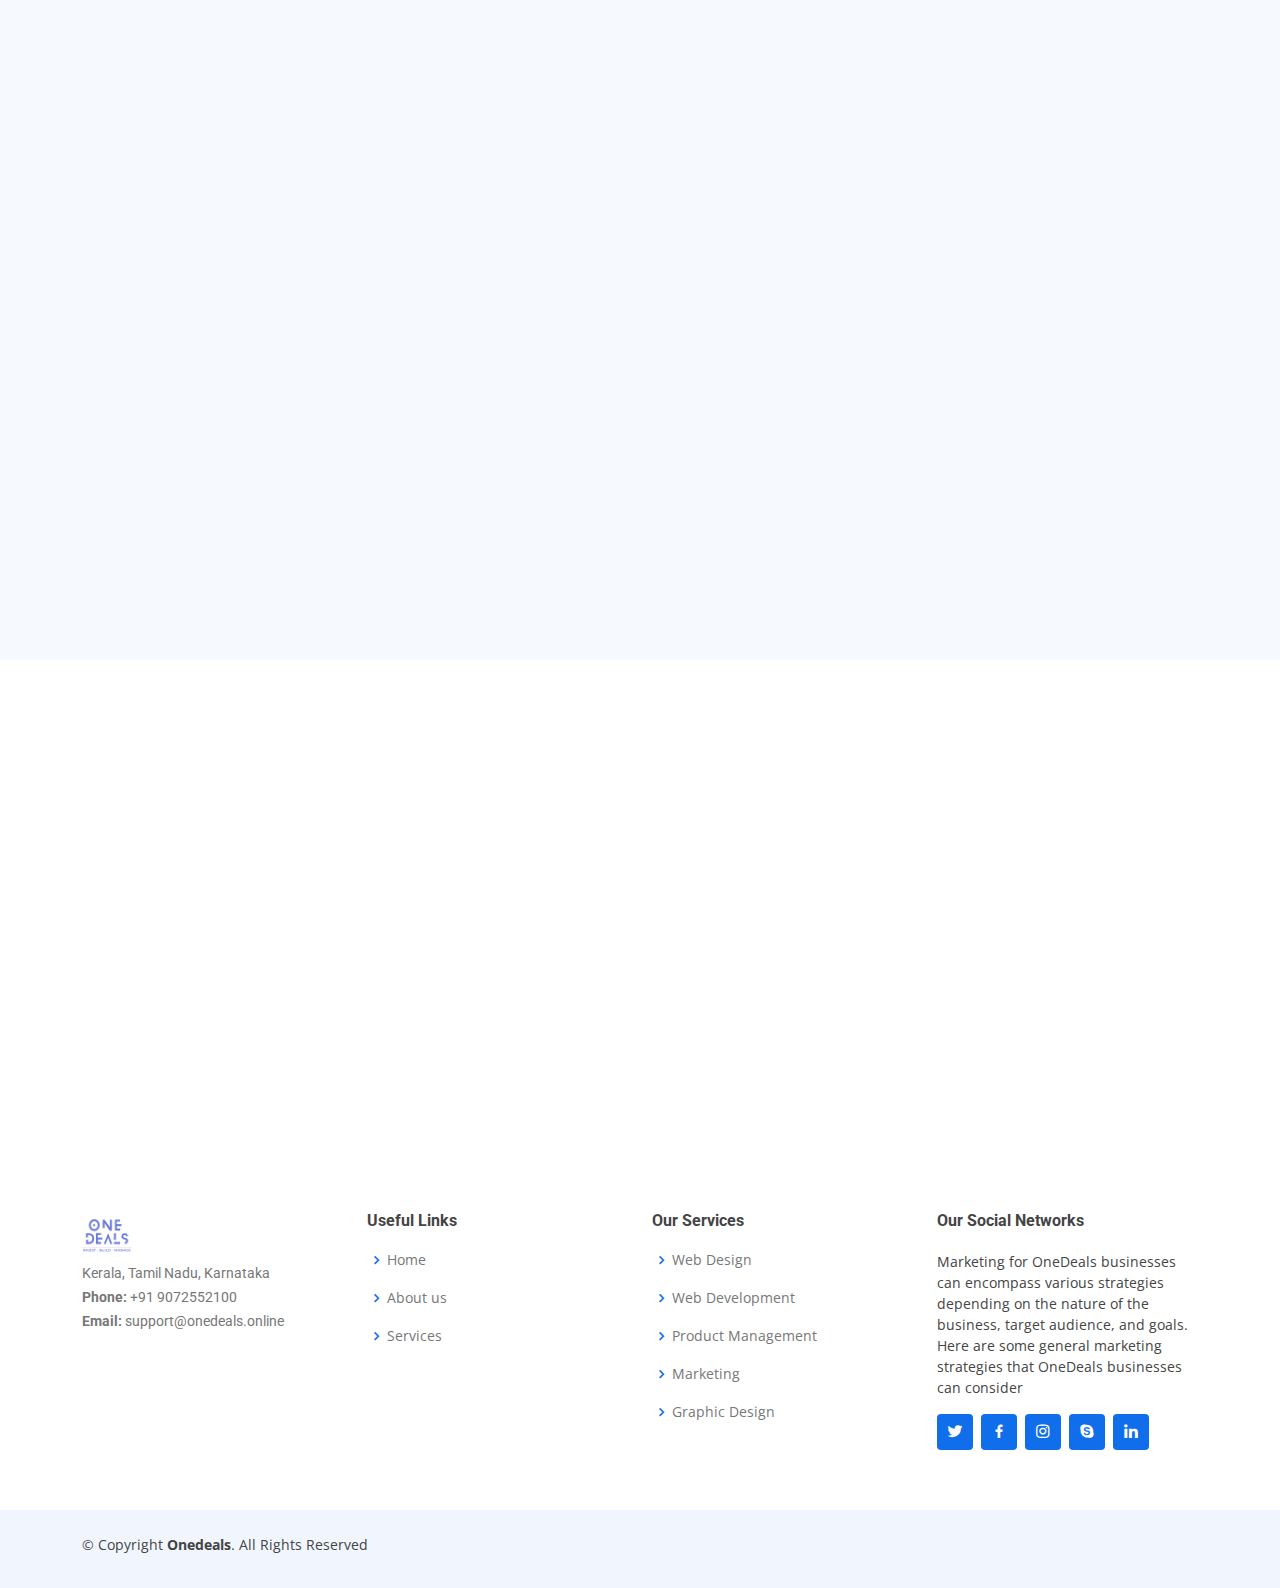
==== commit 2aa7d64b: "after change4" ====
--- a/index.html
+++ b/index.html
@@ -366,8 +366,8 @@
             <h2>Services</h2>
             <h3>Check our <span>Services</span></h3>
             <p>
-              Ut possimus qui ut temporibus culpa velit eveniet modi omnis est
-              adipisci expedita at voluptas atque vitae autem.
+              One Deals, we offer a comprehensive range of services aimed at
+              empowering businesses to excel in today's competitive landscape.
             </p>
           </div>
 
@@ -612,108 +612,6 @@
       </section>
       <!-- End Testimonials Section -->
 
-      <!-- ======= Pricing Section ======= -->
-      <section id="pricing" class="pricing">
-        <div class="container" data-aos="fade-up">
-          <div class="section-title">
-            <h2>Pricing</h2>
-            <h3>Check our <span>Pricing</span></h3>
-            <p>
-              Ut possimus qui ut temporibus culpa velit eveniet modi omnis est
-              adipisci expedita at voluptas atque vitae autem.
-            </p>
-          </div>
-
-          <div class="row">
-            <div
-              class="col-lg-3 col-md-6"
-              data-aos="fade-up"
-              data-aos-delay="100"
-            >
-              <div class="box">
-                <h3>Free</h3>
-                <h4><sup>$</sup>0<span> / month</span></h4>
-                <ul>
-                  <li>Aida dere</li>
-                  <li>Nec feugiat nisl</li>
-                  <li>Nulla at volutpat dola</li>
-                  <li class="na">Pharetra massa</li>
-                  <li class="na">Massa ultricies mi</li>
-                </ul>
-                <div class="btn-wrap">
-                  <a href="#" class="btn-buy">Buy Now</a>
-                </div>
-              </div>
-            </div>
-
-            <div
-              class="col-lg-3 col-md-6 mt-4 mt-md-0"
-              data-aos="fade-up"
-              data-aos-delay="200"
-            >
-              <div class="box featured">
-                <h3>Business</h3>
-                <h4><sup>$</sup>19<span> / month</span></h4>
-                <ul>
-                  <li>Aida dere</li>
-                  <li>Nec feugiat nisl</li>
-                  <li>Nulla at volutpat dola</li>
-                  <li>Pharetra massa</li>
-                  <li class="na">Massa ultricies mi</li>
-                </ul>
-                <div class="btn-wrap">
-                  <a href="#" class="btn-buy">Buy Now</a>
-                </div>
-              </div>
-            </div>
-
-            <div
-              class="col-lg-3 col-md-6 mt-4 mt-lg-0"
-              data-aos="fade-up"
-              data-aos-delay="300"
-            >
-              <div class="box">
-                <h3>Developer</h3>
-                <h4><sup>$</sup>29<span> / month</span></h4>
-                <ul>
-                  <li>Aida dere</li>
-                  <li>Nec feugiat nisl</li>
-                  <li>Nulla at volutpat dola</li>
-                  <li>Pharetra massa</li>
-                  <li>Massa ultricies mi</li>
-                </ul>
-                <div class="btn-wrap">
-                  <a href="#" class="btn-buy">Buy Now</a>
-                </div>
-              </div>
-            </div>
-
-            <div
-              class="col-lg-3 col-md-6 mt-4 mt-lg-0"
-              data-aos="fade-up"
-              data-aos-delay="400"
-            >
-              <div class="box">
-                <span class="advanced">Advanced</span>
-                <h3>Ultimate</h3>
-                <h4><sup>$</sup>49<span> / month</span></h4>
-                <ul>
-                  <li>Aida dere</li>
-                  <li>Nec feugiat nisl</li>
-                  <li>Nulla at volutpat dola</li>
-                  <li>Pharetra massa</li>
-                  <li>Massa ultricies mi</li>
-                </ul>
-                <div class="btn-wrap">
-                  <a href="#" class="btn-buy">Buy Now</a>
-                </div>
-              </div>
-            </div>
-          </div>
-        </div>
-      </section>
-      <!-- End Pricing Section -->
-
       <!-- ======= Frequently Asked Questions Section ======= -->
       <section id="faq" class="faq section-bg">
         <div class="container" data-aos="fade-up">
@@ -882,8 +780,8 @@
             <div class="col-lg-6">
               <div class="info-box mb-4">
                 <i class="bx bx-map"></i>
-                <h3>Our Address</h3>
-                <p>A108 Adam Street, New York, NY 535022</p>
+                <h3>Our Locations</h3>
+                <p>Kerala, Tamil Nadu, Karnataka</p>
               </div>
             </div>
 
@@ -891,7 +789,7 @@
               <div class="info-box mb-4">
                 <i class="bx bx-envelope"></i>
                 <h3>Email Us</h3>
-                <p>contact@example.com</p>
+                <p>support@onedeals.online</p>
               </div>
             </div>
 
@@ -899,81 +797,8 @@
               <div class="info-box mb-4">
                 <i class="bx bx-phone-call"></i>
                 <h3>Call Us</h3>
-                <p>+1 5589 55488 55</p>
-              </div>
-            </div>
-          </div>
-
-          <div class="row" data-aos="fade-up" data-aos-delay="100">
-            <div class="col-lg-6">
-              <iframe
-                class="mb-4 mb-lg-0"
-                src="https://www.google.com/maps/embed?pb=!1m14!1m8!1m3!1d12097.433213460943!2d-74.0062269!3d40.7101282!3m2!1i1024!2i768!4f13.1!3m3!1m2!1s0x0%3A0xb89d1fe6bc499443!2sDowntown+Conference+Center!5e0!3m2!1smk!2sbg!4v1539943755621"
-                frameborder="0"
-                style="border: 0; width: 100%; height: 384px"
-                allowfullscreen
-              ></iframe>
-            </div>
-
-            <div class="col-lg-6">
-              <form
-                action="forms/contact.php"
-                method="post"
-                role="form"
-                class="php-email-form"
-              >
-                <div class="row">
-                  <div class="col form-group">
-                    <input
-                      type="text"
-                      name="name"
-                      class="form-control"
-                      id="name"
-                      placeholder="Your Name"
-                      required
-                    />
-                  </div>
-                  <div class="col form-group">
-                    <input
-                      type="email"
-                      class="form-control"
-                      name="email"
-                      id="email"
-                      placeholder="Your Email"
-                      required
-                    />
-                  </div>
-                </div>
-                <div class="form-group">
-                  <input
-                    type="text"
-                    class="form-control"
-                    name="subject"
-                    id="subject"
-                    placeholder="Subject"
-                    required
-                  />
-                </div>
-                <div class="form-group">
-                  <textarea
-                    class="form-control"
-                    name="message"
-                    rows="5"
-                    placeholder="Message"
-                    required
-                  ></textarea>
-                </div>
-                <div class="my-3">
-                  <div class="loading">Loading</div>
-                  <div class="error-message"></div>
-                  <div class="sent-message">
-                    Your message has been sent. Thank you!
-                  </div>
-                </div>
-                <div class="text-center">
-                  <button type="submit">Send Message</button>
-                </div>
-              </form>
+                <p>+91 9072552100</p>
+              </div>
             </div>
           </div>
         </div>
@@ -984,37 +809,21 @@
 
     <!-- ======= Footer ======= -->
     <footer id="footer">
-      <div class="footer-newsletter">
-        <div class="container">
-          <div class="row justify-content-center">
-            <div class="col-lg-6">
-              <h4>Join Our Newsletter</h4>
-              <p>
-                Tamen quem nulla quae legam multos aute sint culpa legam noster
-                magna
-              </p>
-              <form action="" method="post">
-                <input type="email" name="email" /><input
-                  type="submit"
-                  value="Subscribe"
-                />
-              </form>
-            </div>
-          </div>
-        </div>
-      </div>
 
       <div class="footer-top">
         <div class="container">
           <div class="row">
             <div class="col-lg-3 col-md-6 footer-contact">
-              <h3>BizLand<span>.</span></h3>
+              <a href="index.html" class="logo"
+                ><img
+                  src="assets/img/logo/One Deals New Logo blue crop (1).png"
+                  alt=""
+                  style="width: 50px; height: 50px"
+              /></a>
               <p>
-                A108 Adam Street <br />
-                New York, NY 535022<br />
-                United States <br /><br />
-                <strong>Phone:</strong> +1 5589 55488 55<br />
-                <strong>Email:</strong> info@example.com<br />
+                Kerala, Tamil Nadu, Karnataka <br />
+                <strong>Phone:</strong> +91 9072552100<br />
+                <strong>Email:</strong> support@onedeals.online<br />
               </p>
             </div>
 
@@ -1022,21 +831,15 @@
               <h4>Useful Links</h4>
               <ul>
                 <li>
-                  <i class="bx bx-chevron-right"></i> <a href="#">Home</a>
-                </li>
-                <li>
-                  <i class="bx bx-chevron-right"></i> <a href="#">About us</a>
-                </li>
-                <li>
-                  <i class="bx bx-chevron-right"></i> <a href="#">Services</a>
+                  <i class="bx bx-chevron-right"></i> <a href="#hero">Home</a>
                 </li>
                 <li>
                   <i class="bx bx-chevron-right"></i>
-                  <a href="#">Terms of service</a>
+                  <a href="#about">About us</a>
                 </li>
                 <li>
                   <i class="bx bx-chevron-right"></i>
-                  <a href="#">Privacy policy</a>
+                  <a href="#services">Services</a>
                 </li>
               </ul>
             </div>
@@ -1068,8 +871,10 @@
             <div class="col-lg-3 col-md-6 footer-links">
               <h4>Our Social Networks</h4>
               <p>
-                Cras fermentum odio eu feugiat lide par naso tierra videa magna
-                derita valies
+                Marketing for OneDeals businesses can encompass various
+                strategies depending on the nature of the business, target
+                audience, and goals. Here are some general marketing strategies
+                that OneDeals businesses can consider
               </p>
               <div class="social-links mt-3">
                 <a href="#" class="twitter"><i class="bx bxl-twitter"></i></a>
@@ -1087,15 +892,8 @@
 
       <div class="container py-4">
         <div class="copyright">
-          &copy; Copyright <strong><span>BizLand</span></strong
+          &copy; Copyright <strong><span>Onedeals</span></strong
           >. All Rights Reserved
-        </div>
-        <div class="credits">
-          <!-- All the links in the footer should remain intact. -->
-          <!-- You can delete the links only if you purchased the pro version. -->
-          <!-- Licensing information: https://bootstrapmade.com/license/ -->
-          <!-- Purchase the pro version with working PHP/AJAX contact form: https://bootstrapmade.com/bizland-bootstrap-business-template/ -->
-          Designed by <a href="https://bootstrapmade.com/">BootstrapMade</a>
         </div>
       </div>
     </footer>
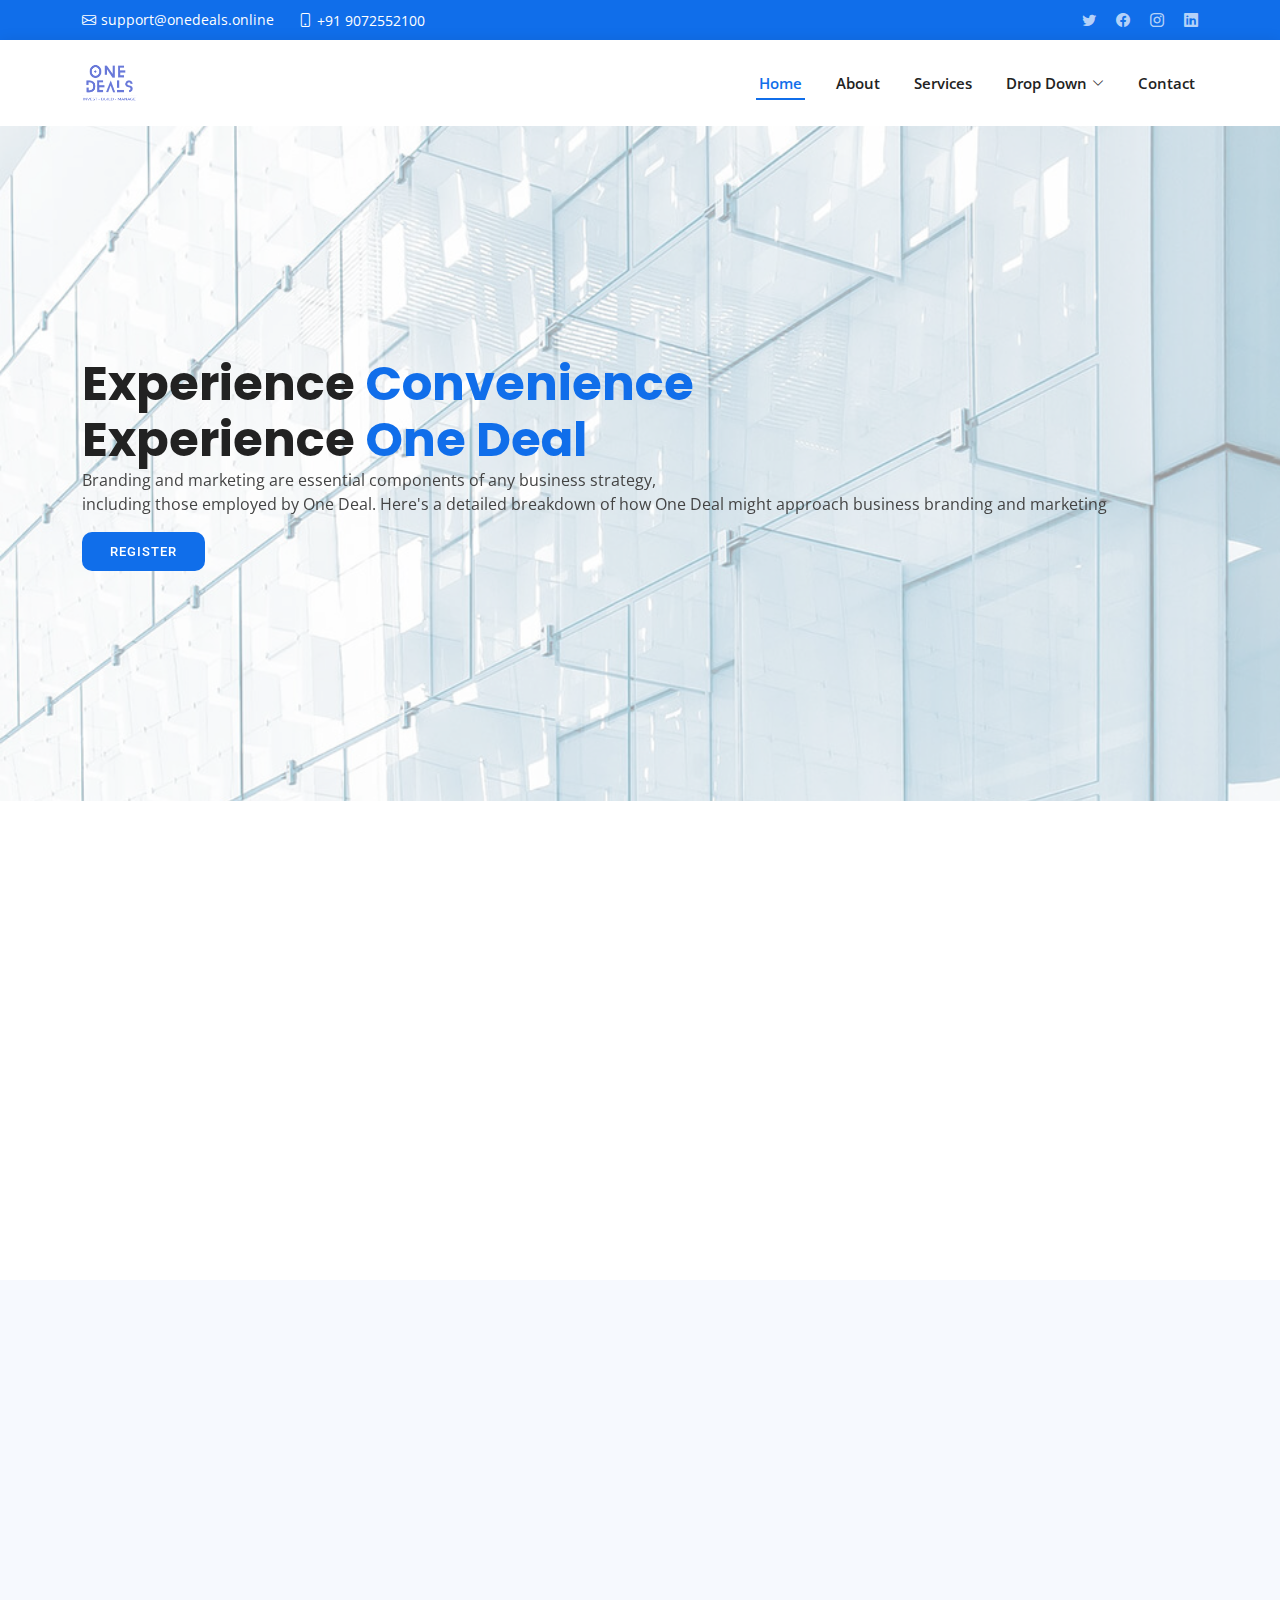
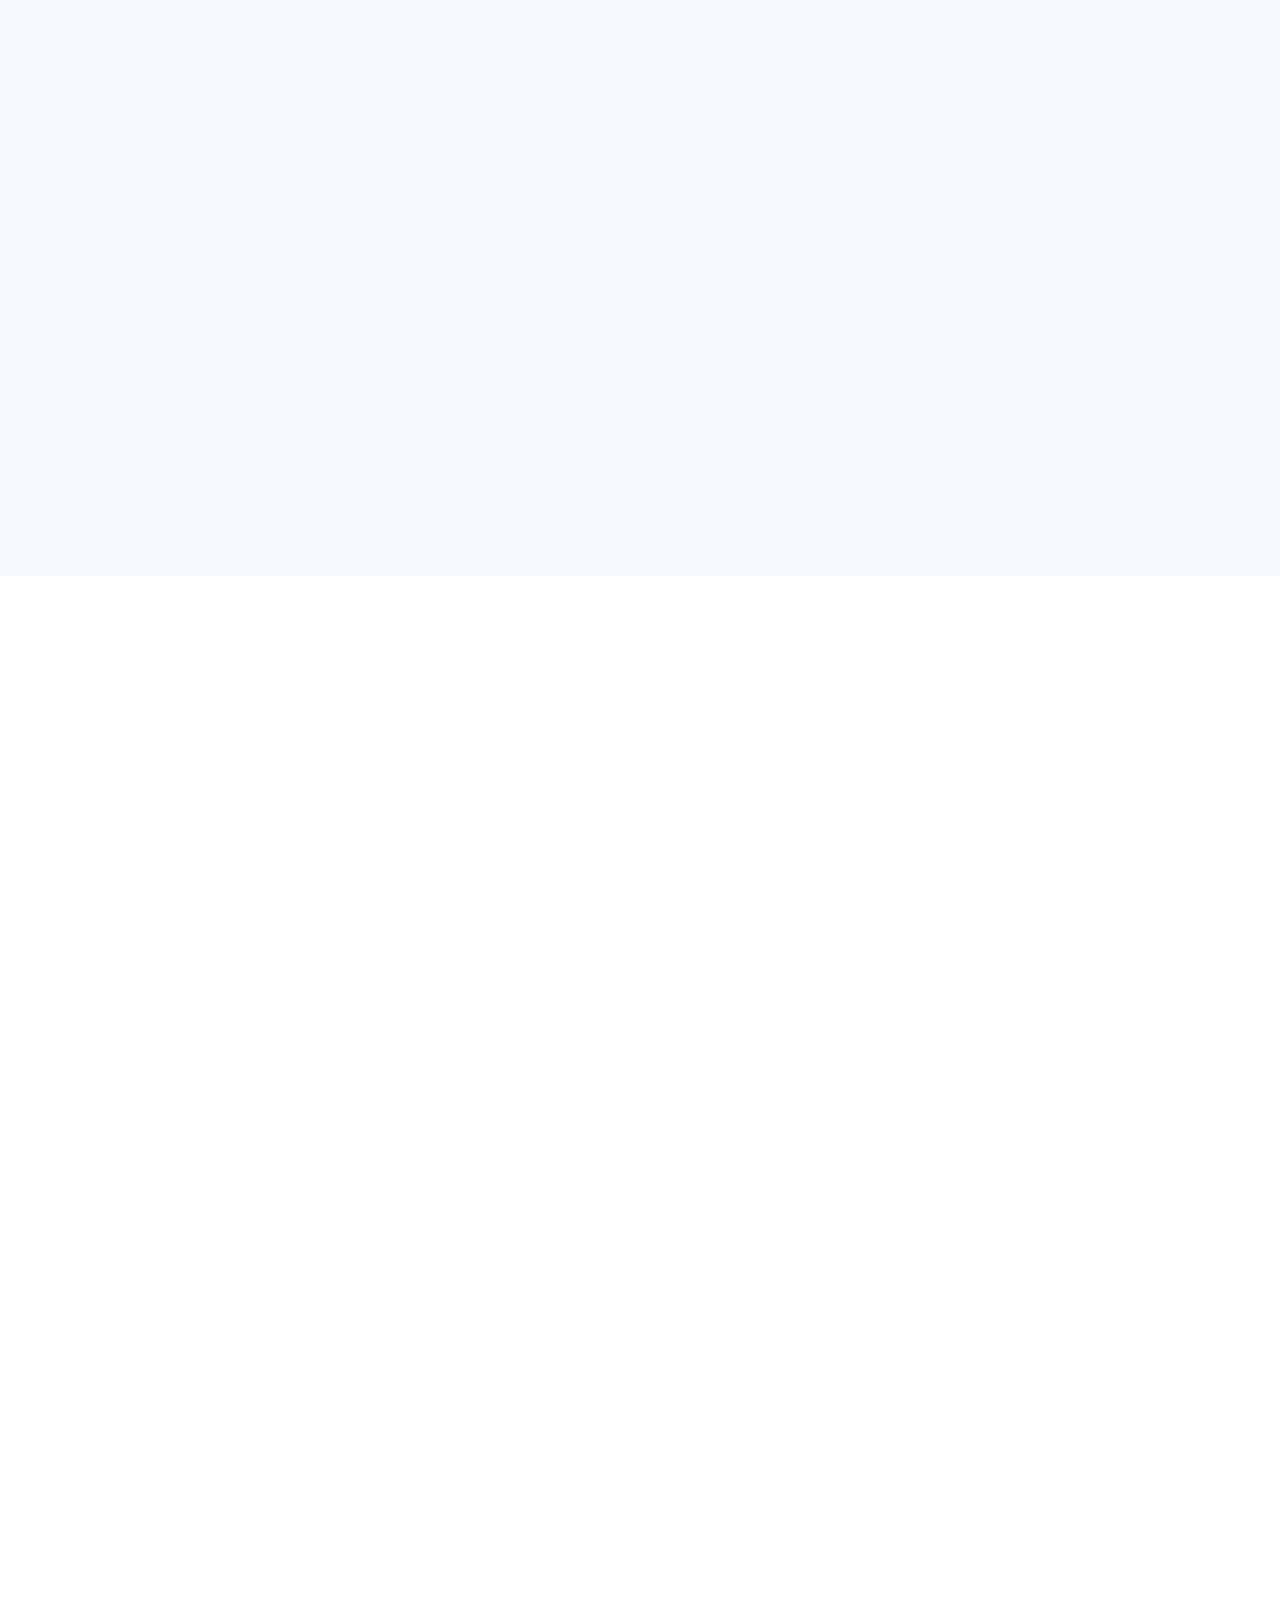
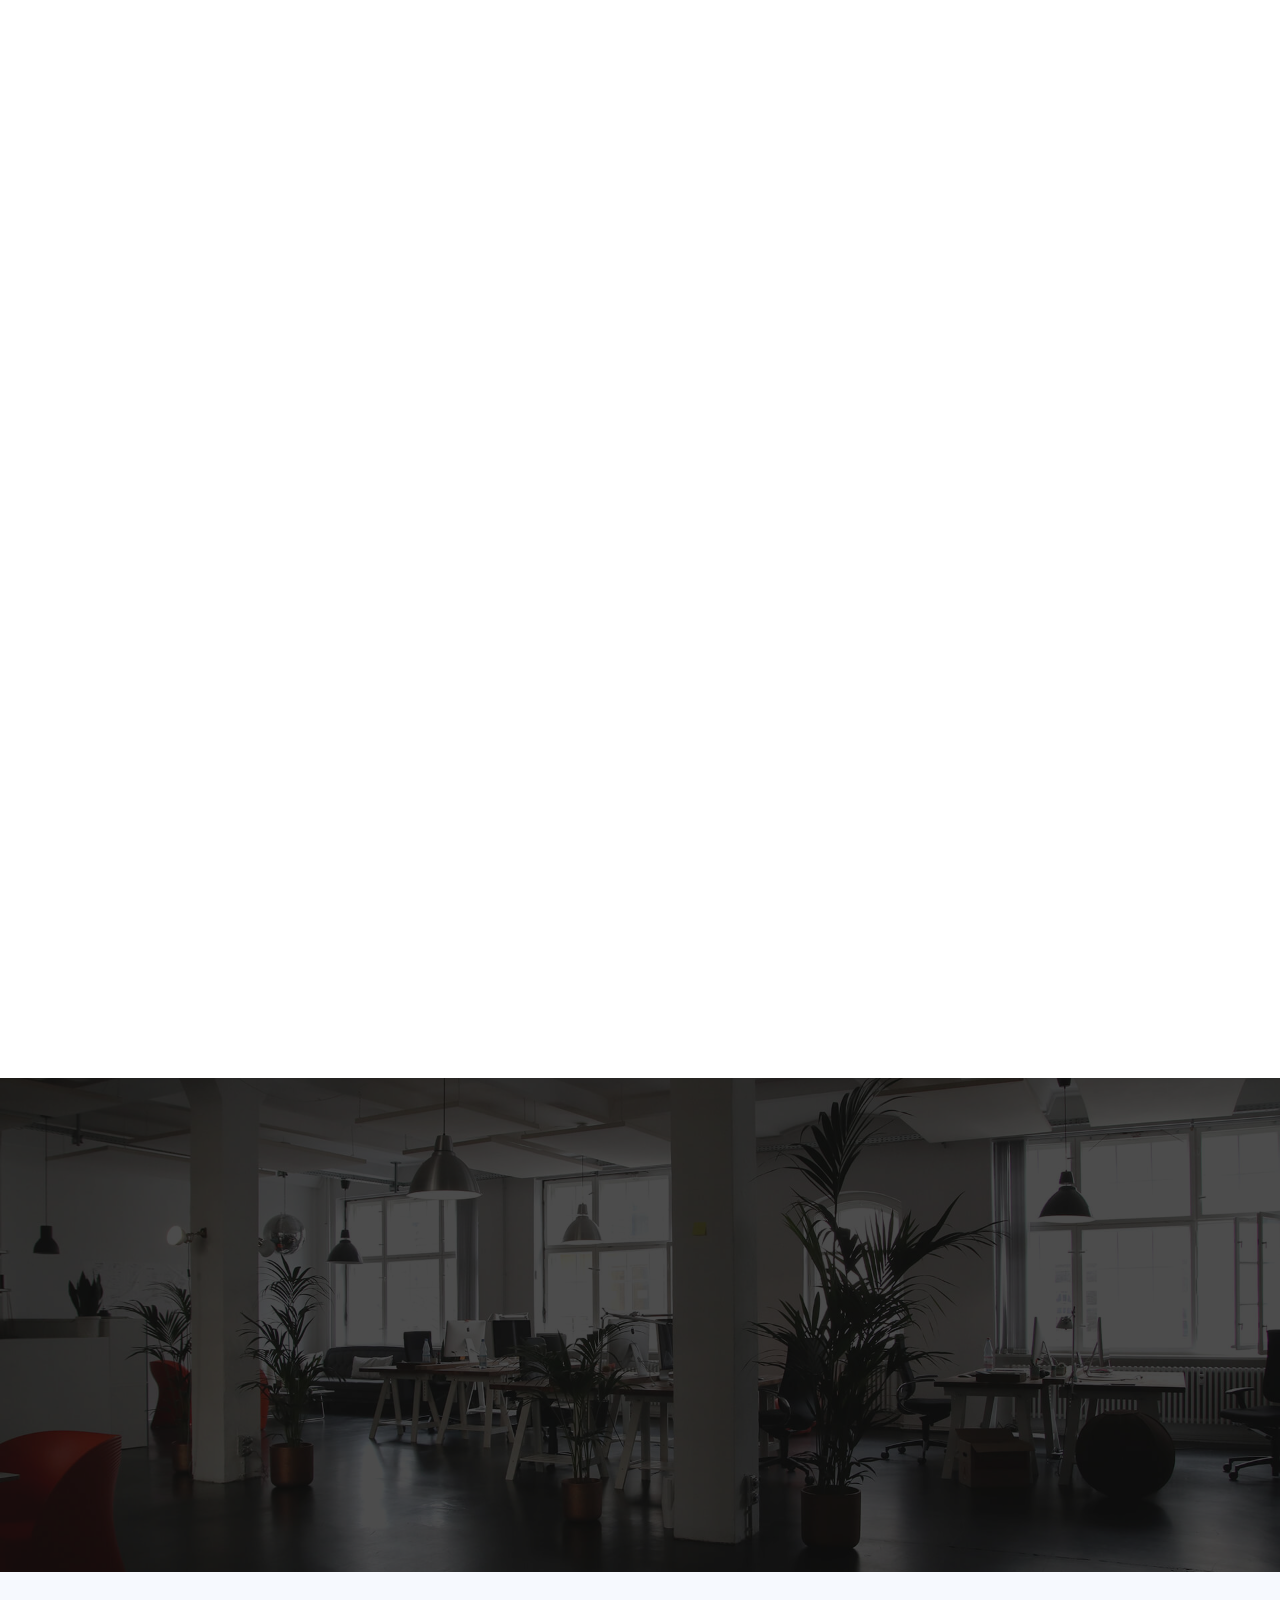
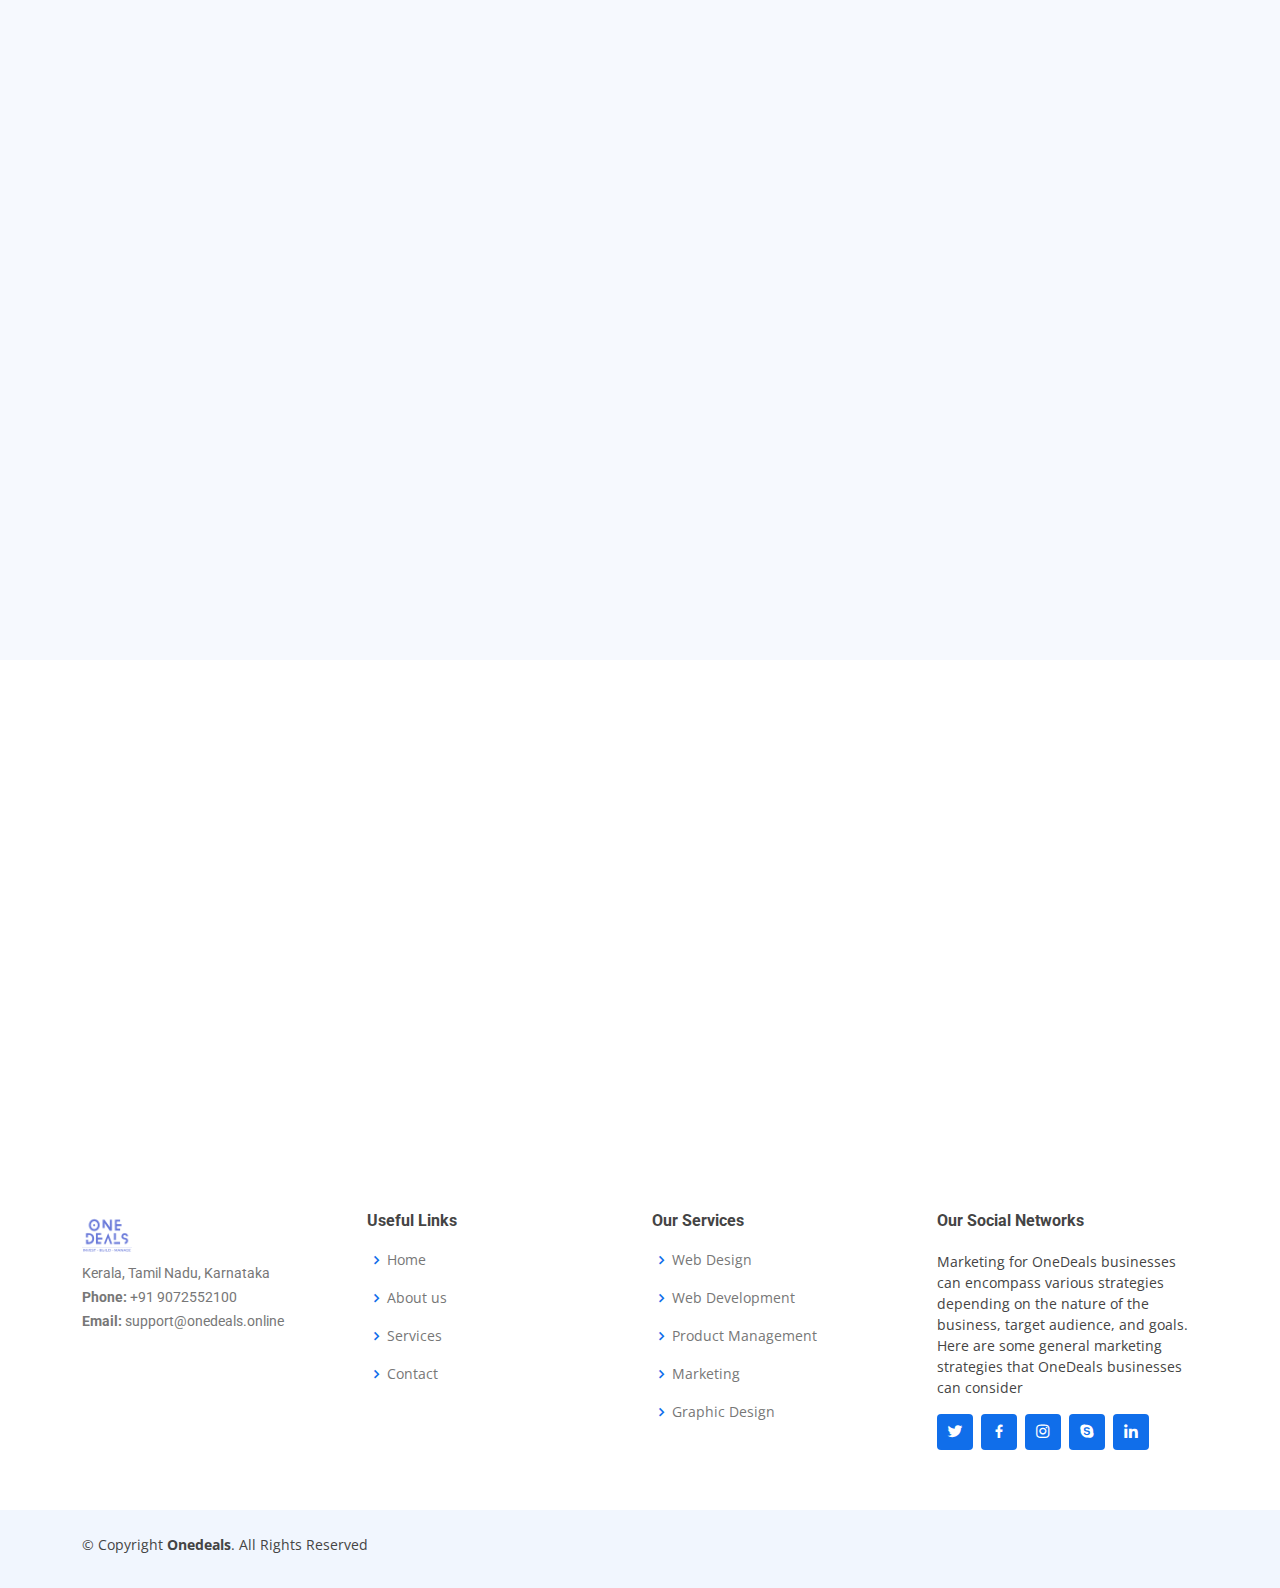
==== commit c8f94c26: "after form added" ====
--- a/index.html
+++ b/index.html
@@ -40,6 +40,8 @@
 
     <!-- Template Main CSS File -->
     <link href="assets/css/style.css" rel="stylesheet" />
+   
+
   </head>
 
   <body>
@@ -126,7 +128,7 @@
           how One Deal might approach business branding and marketing
         </p>
         <div class="d-flex">
-          <a href="#about" class="btn-get-started scrollto">Register</a>
+          <a href="businness-form.html" class="btn-get-started scrollto">Register</a>
           <!-- <a href="https://www.youtube.com/watch?v=jDDaplaOz7Q" class="glightbox btn-watch-video"><i class="bi bi-play-circle"></i><span>Watch Video</span></a> -->
         </div>
       </div>
@@ -633,16 +635,18 @@
                     class="collapsed question"
                     href="#faq1"
                   >
-                    Non consectetur a erat nam at lectus urna duis?
+                    What services does One Deals offer?
                     <i class="bi bi-chevron-down icon-show"></i
                     ><i class="bi bi-chevron-up icon-close"></i>
                   </div>
                   <div id="faq1" class="collapse" data-bs-parent=".faq-list">
                     <p>
-                      Feugiat pretium nibh ipsum consequat. Tempus iaculis urna
-                      id volutpat lacus laoreet non curabitur gravida. Venenatis
-                      lectus magna fringilla urna porttitor rhoncus dolor purus
-                      non.
+                      One Deals offers a comprehensive range of marketing and
+                      branding services tailored to meet the unique needs of
+                      businesses. These services include branding strategy
+                      development, digital marketing campaigns, social media
+                      management, content creation, graphic design, website
+                      development, and more
                     </p>
                   </div>
                 </li>
@@ -653,18 +657,18 @@
                     href="#faq2"
                     class="collapsed question"
                   >
-                    Feugiat scelerisque varius morbi enim nunc faucibus a
-                    pellentesque? <i class="bi bi-chevron-down icon-show"></i
+                    How does One Deals differentiate itself from other marketing
+                    agencies? <i class="bi bi-chevron-down icon-show"></i
                     ><i class="bi bi-chevron-up icon-close"></i>
                   </div>
                   <div id="faq2" class="collapse" data-bs-parent=".faq-list">
                     <p>
-                      Dolor sit amet consectetur adipiscing elit pellentesque
-                      habitant morbi. Id interdum velit laoreet id donec
-                      ultrices. Fringilla phasellus faucibus scelerisque
-                      eleifend donec pretium. Est pellentesque elit ullamcorper
-                      dignissim. Mauris ultrices eros in cursus turpis massa
-                      tincidunt dui.
+                      One Deals distinguishes itself through its personalized
+                      approach to each client, focusing on understanding their
+                      specific goals, target audience, and industry dynamics.
+                      Our team combines creativity with data-driven insights to
+                      deliver effective and measurable results for our clients,
+                      ensuring their brand stands out in a crowded marketplace
                     </p>
                   </div>
                 </li>
@@ -675,18 +679,20 @@
                     href="#faq3"
                     class="collapsed question"
                   >
-                    Dolor sit amet consectetur adipiscing elit pellentesque
-                    habitant morbi? <i class="bi bi-chevron-down icon-show"></i
+                    Can One Deals help a small business with limited budget and
+                    resources? <i class="bi bi-chevron-down icon-show"></i
                     ><i class="bi bi-chevron-up icon-close"></i>
                   </div>
                   <div id="faq3" class="collapse" data-bs-parent=".faq-list">
                     <p>
-                      Eleifend mi in nulla posuere sollicitudin aliquam ultrices
-                      sagittis orci. Faucibus pulvinar elementum integer enim.
-                      Sem nulla pharetra diam sit amet nisl suscipit. Rutrum
-                      tellus pellentesque eu tincidunt. Lectus urna duis
-                      convallis convallis tellus. Urna molestie at elementum eu
-                      facilisis sed odio morbi quis
+                      Absolutely! One Deals understands the challenges that
+                      small businesses face, especially regarding budget and
+                      resources. We offer flexible packages and scalable
+                      solutions tailored to fit the budget constraints and
+                      unique requirements of small businesses. Whether it's
+                      launching a social media campaign, revamping a website, or
+                      creating compelling content, we strive to maximize value
+                      within budgetary limitations
                     </p>
                   </div>
                 </li>
@@ -697,18 +703,21 @@
                     href="#faq4"
                     class="collapsed question"
                   >
-                    Ac odio tempor orci dapibus. Aliquam eleifend mi in nulla?
+                    How does One Deals approach branding strategy development?
                     <i class="bi bi-chevron-down icon-show"></i
                     ><i class="bi bi-chevron-up icon-close"></i>
                   </div>
                   <div id="faq4" class="collapse" data-bs-parent=".faq-list">
                     <p>
-                      Dolor sit amet consectetur adipiscing elit pellentesque
-                      habitant morbi. Id interdum velit laoreet id donec
-                      ultrices. Fringilla phasellus faucibus scelerisque
-                      eleifend donec pretium. Est pellentesque elit ullamcorper
-                      dignissim. Mauris ultrices eros in cursus turpis massa
-                      tincidunt dui.
+                      At One Deals, we believe that a strong branding strategy
+                      is the foundation of a successful business. We begin by
+                      conducting in-depth research to understand our client's
+                      industry, target audience, competitors, and market trends.
+                      Based on this analysis, we work closely with our clients
+                      to define their brand identity, messaging, values, and
+                      positioning. Our goal is to create a cohesive and
+                      memorable brand experience that resonates with the target
+                      audience and sets our clients apart from the competition
                     </p>
                   </div>
                 </li>
@@ -719,17 +728,18 @@
                     href="#faq5"
                     class="collapsed question"
                   >
-                    Tempus quam pellentesque nec nam aliquam sem et tortor
-                    consequat? <i class="bi bi-chevron-down icon-show"></i
+                    What industries does One Deals specialize in?
+                    <i class="bi bi-chevron-down icon-show"></i
                     ><i class="bi bi-chevron-up icon-close"></i>
                   </div>
                   <div id="faq5" class="collapse" data-bs-parent=".faq-list">
                     <p>
-                      Molestie a iaculis at erat pellentesque adipiscing
-                      commodo. Dignissim suspendisse in est ante in. Nunc vel
-                      risus commodo viverra maecenas accumsan. Sit amet nisl
-                      suscipit adipiscing bibendum est. Purus gravida quis
-                      blandit turpis cursus in
+                      One Deals has experience working with clients across
+                      various industries, including technology, healthcare,
+                      retail, hospitality, finance, and more. Our diverse
+                      portfolio demonstrates our ability to adapt our strategies
+                      and creative solutions to meet the unique challenges and
+                      opportunities present in different sectors
                     </p>
                   </div>
                 </li>
@@ -740,20 +750,22 @@
                     href="#faq6"
                     class="collapsed question"
                   >
-                    Tortor vitae purus faucibus ornare. Varius vel pharetra vel
-                    turpis nunc eget lorem dolor?
+                    How does One Deals measure the success of its marketing
+                    campaigns?
                     <i class="bi bi-chevron-down icon-show"></i
                     ><i class="bi bi-chevron-up icon-close"></i>
                   </div>
                   <div id="faq6" class="collapse" data-bs-parent=".faq-list">
                     <p>
-                      Laoreet sit amet cursus sit amet dictum sit amet justo.
-                      Mauris vitae ultricies leo integer malesuada nunc vel.
-                      Tincidunt eget nullam non nisi est sit amet. Turpis nunc
-                      eget lorem dolor sed. Ut venenatis tellus in metus
-                      vulputate eu scelerisque. Pellentesque diam volutpat
-                      commodo sed egestas egestas fringilla phasellus faucibus.
-                      Nibh tellus molestie nunc non blandit massa enim nec.
+                      One Deals employs a variety of metrics and key performance
+                      indicators (KPIs) to measure the success of our marketing
+                      campaigns. These may include website traffic, engagement
+                      rates, conversion rates, lead generation, brand awareness,
+                      return on investment (ROI), and customer acquisition cost
+                      (CAC). By analyzing these metrics, we can evaluate the
+                      effectiveness of our strategies, identify areas for
+                      improvement, and refine our approach to deliver optimal
+                      results for our clients
                     </p>
                   </div>
                 </li>
@@ -809,7 +821,6 @@
 
     <!-- ======= Footer ======= -->
     <footer id="footer">
-
       <div class="footer-top">
         <div class="container">
           <div class="row">
@@ -840,6 +851,10 @@
                 <li>
                   <i class="bx bx-chevron-right"></i>
                   <a href="#services">Services</a>
+                </li>
+                <li>
+                  <i class="bx bx-chevron-right"></i>
+                  <a href="#contact">Contact</a>
                 </li>
               </ul>
             </div>
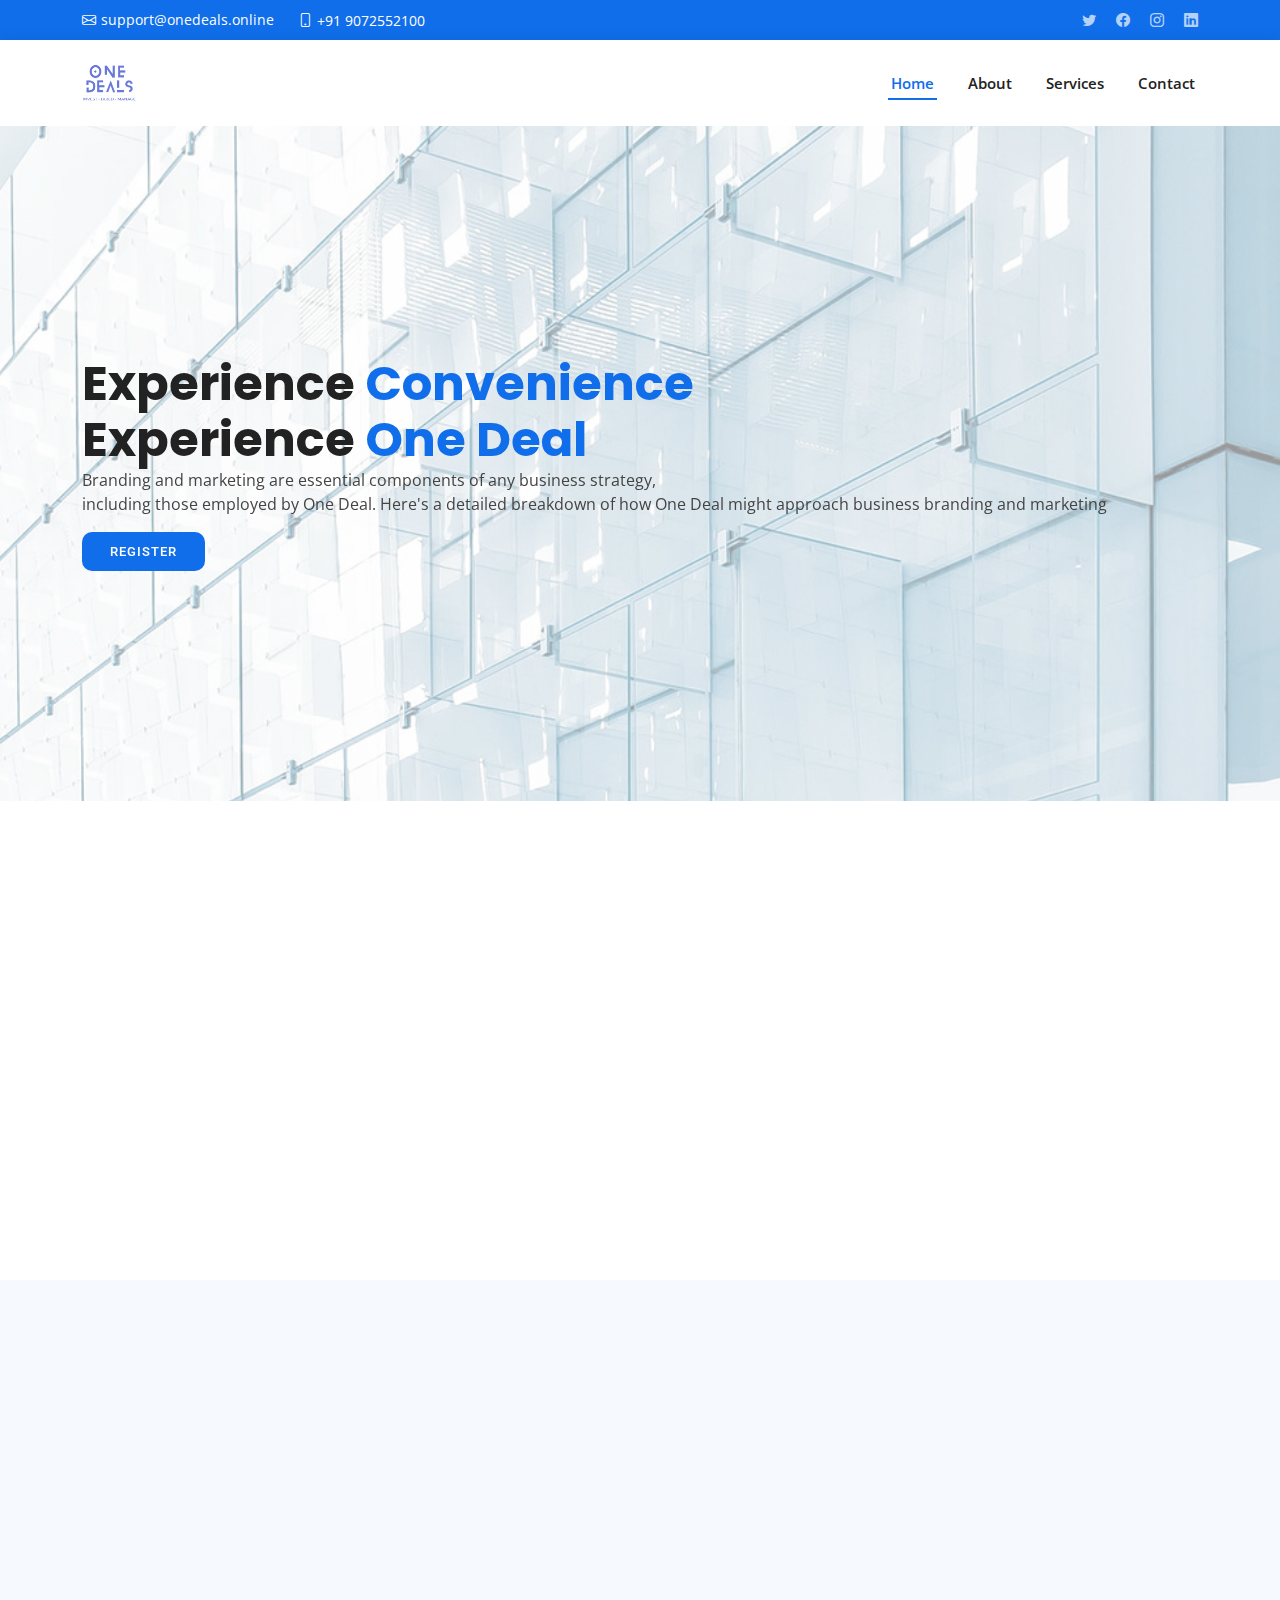
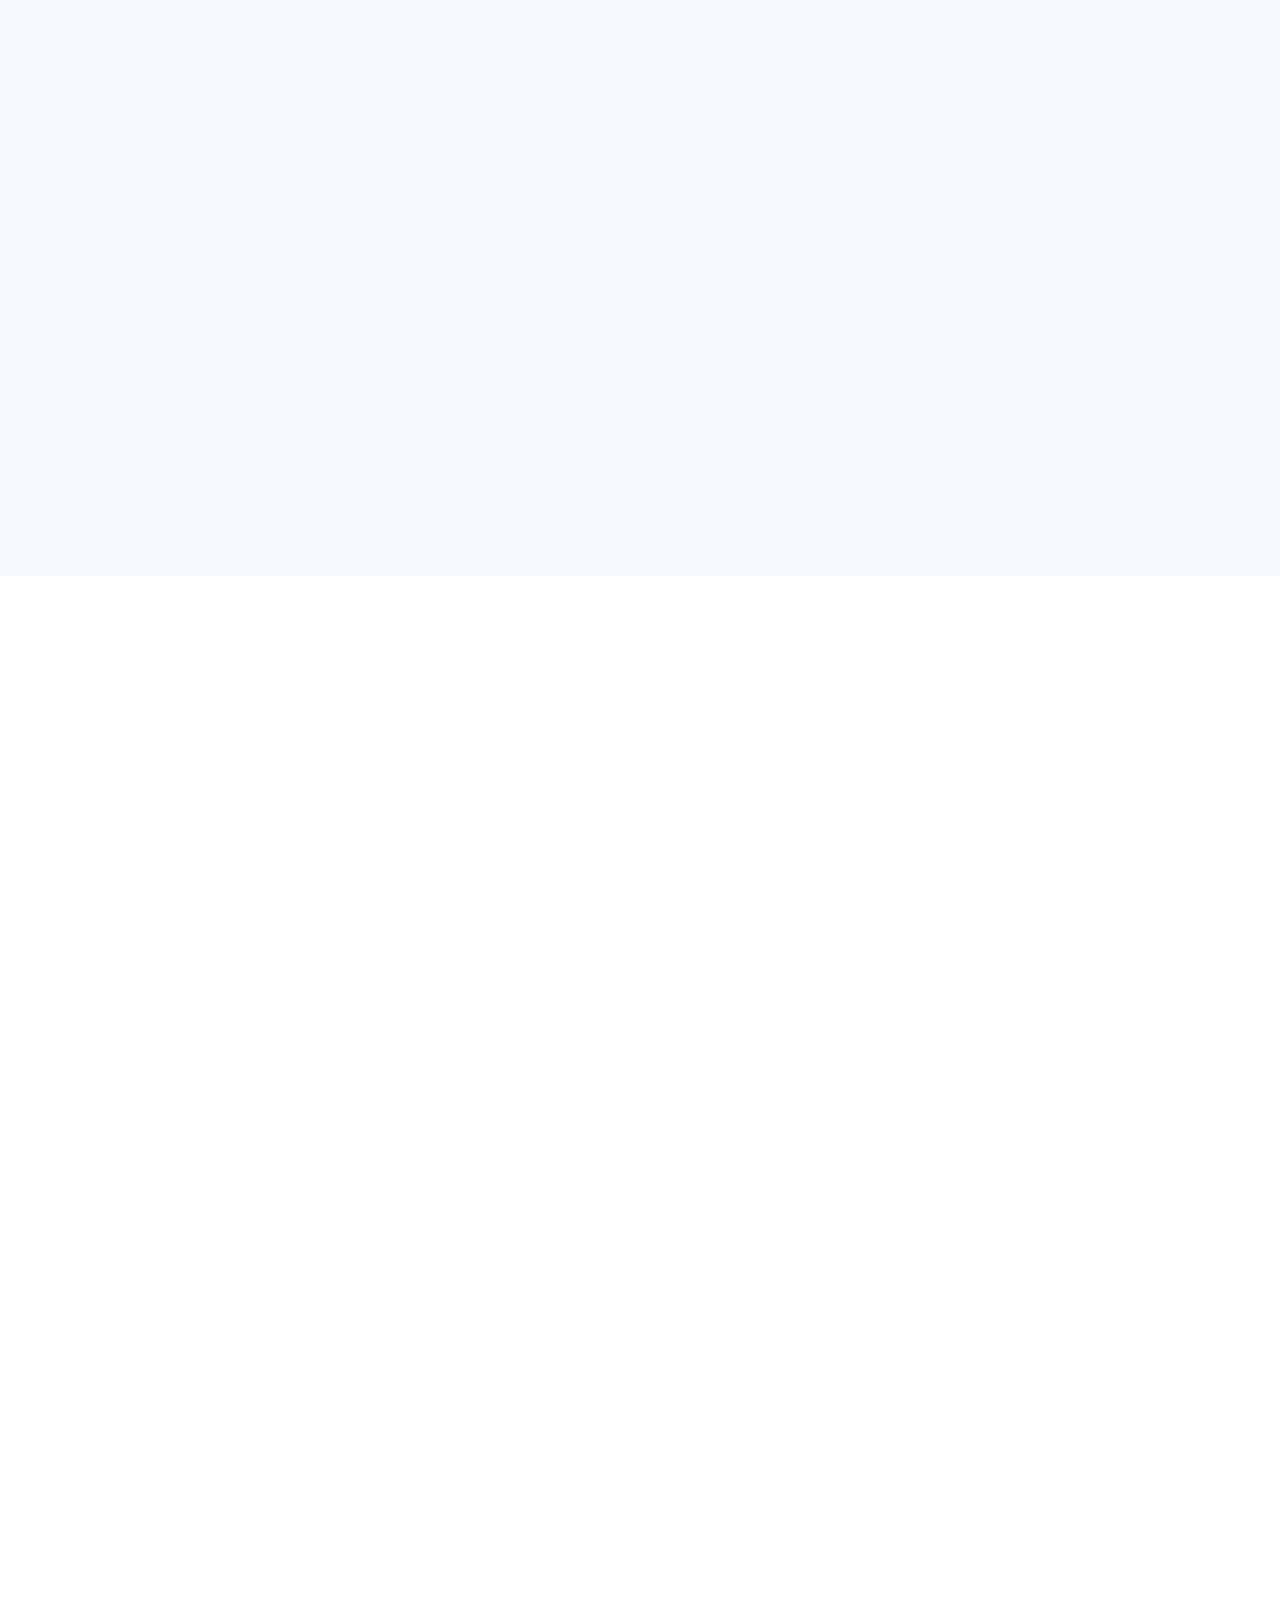
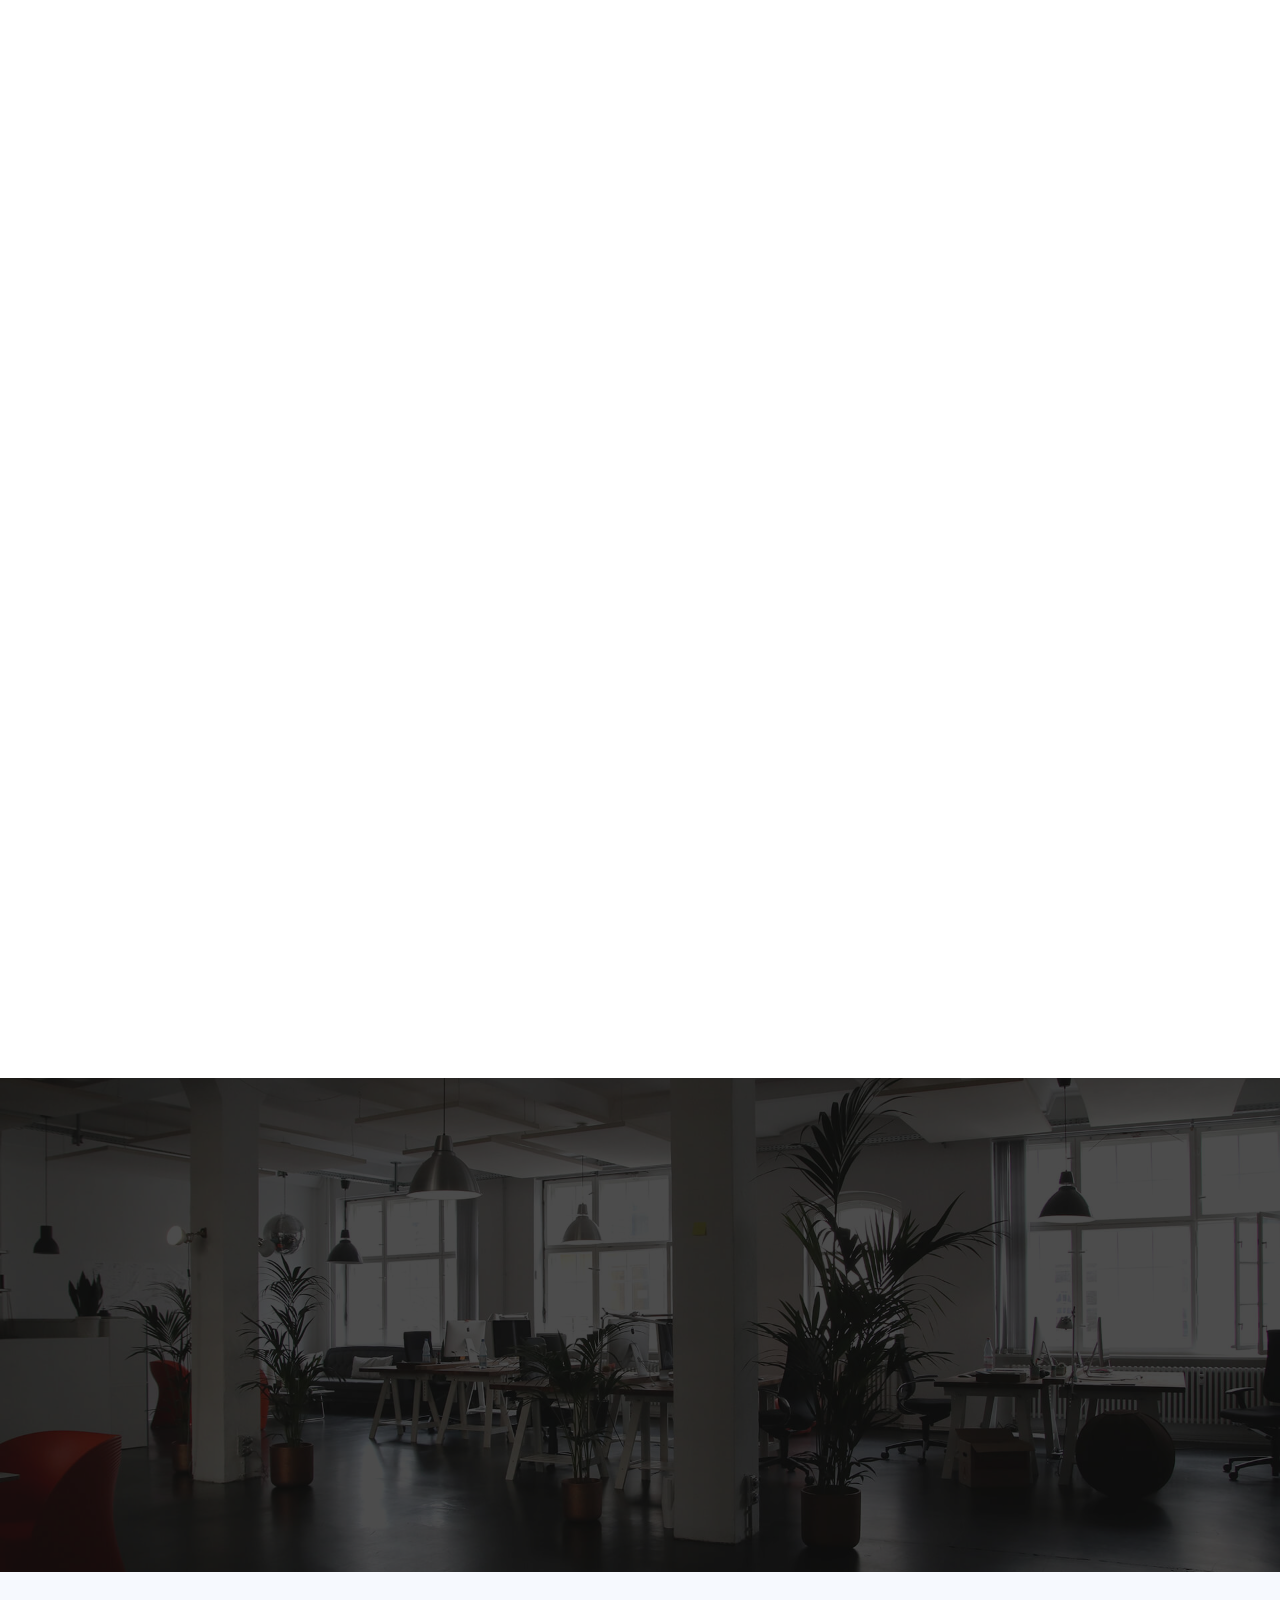
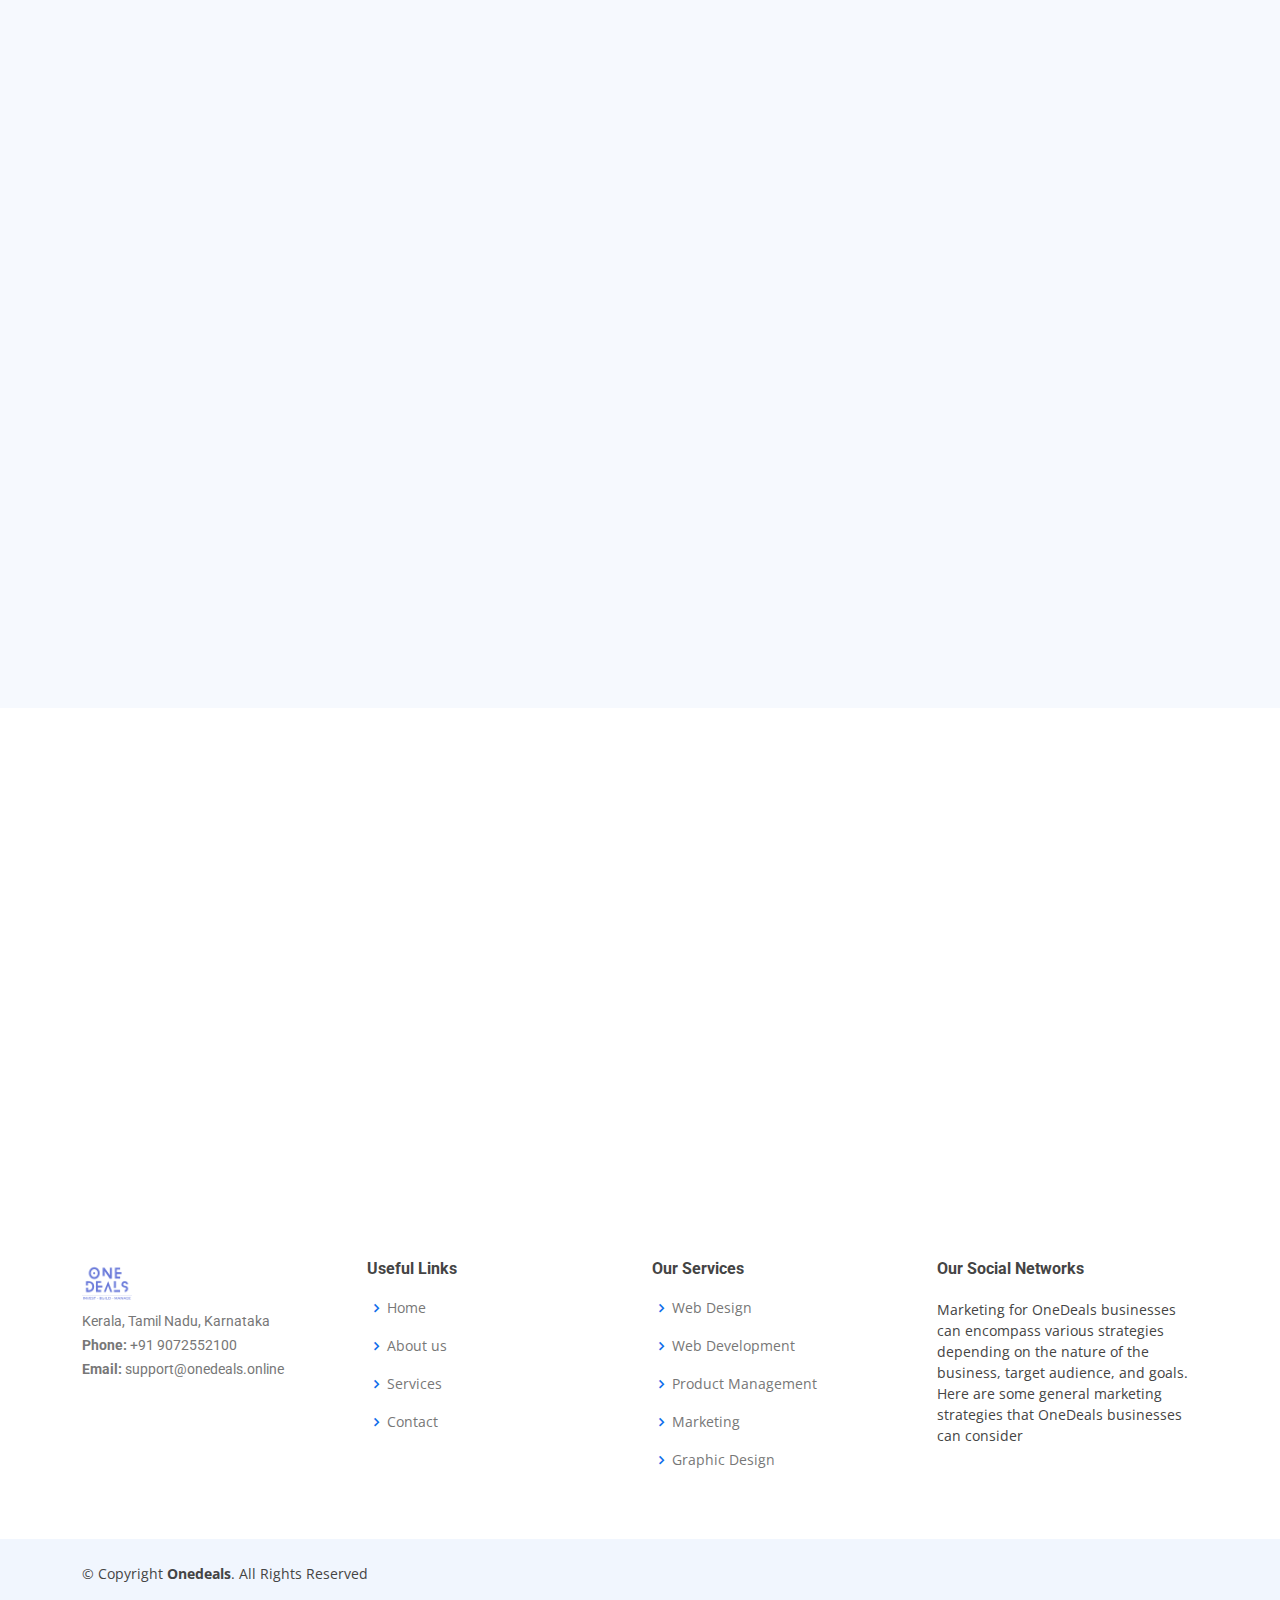
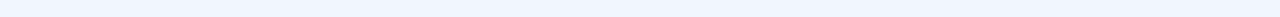
==== commit 7fee9007: "after finished" ====
--- a/index.html
+++ b/index.html
@@ -40,8 +40,6 @@
 
     <!-- Template Main CSS File -->
     <link href="assets/css/style.css" rel="stylesheet" />
-   
-
   </head>
 
   <body>
@@ -83,7 +81,7 @@
             <li><a class="nav-link scrollto active" href="#hero">Home</a></li>
             <li><a class="nav-link scrollto" href="#about">About</a></li>
             <li><a class="nav-link scrollto" href="#services">Services</a></li>
-            <li class="dropdown">
+            <!-- <li class="dropdown">
               <a href="#"
                 ><span>Drop Down</span> <i class="bi bi-chevron-down"></i
               ></a>
@@ -106,7 +104,7 @@
                 <li><a href="#">Drop Down 3</a></li>
                 <li><a href="#">Drop Down 4</a></li>
               </ul>
-            </li>
+            </li> -->
             <li><a class="nav-link scrollto" href="#contact">Contact</a></li>
           </ul>
           <i class="bi bi-list mobile-nav-toggle"></i>
@@ -128,7 +126,9 @@
           how One Deal might approach business branding and marketing
         </p>
         <div class="d-flex">
-          <a href="businness-form.html" class="btn-get-started scrollto">Register</a>
+          <a href="businness-form.html" class="btn-get-started scrollto"
+            >Register</a
+          >
           <!-- <a href="https://www.youtube.com/watch?v=jDDaplaOz7Q" class="glightbox btn-watch-video"><i class="bi bi-play-circle"></i><span>Watch Video</span></a> -->
         </div>
       </div>
@@ -621,8 +621,11 @@
             <h2>F.A.Q</h2>
             <h3>Frequently Asked <span>Questions</span></h3>
             <p>
-              Ut possimus qui ut temporibus culpa velit eveniet modi omnis est
-              adipisci expedita at voluptas atque vitae autem.
+              Depth Analysis of Marketing Strategies, Uncovering Insights,
+              Trends, and Best Practices for Comprehensive Review. Explore
+              Various Tactics and Approaches to Enhance Market Presence and
+              Achieve Sustainable Growth in Today's Competitive
+              Business Environment
             </p>
           </div>
 
@@ -783,8 +786,8 @@
             <h2>Contact</h2>
             <h3><span>Contact Us</span></h3>
             <p>
-              Ut possimus qui ut temporibus culpa velit eveniet modi omnis est
-              adipisci expedita at voluptas atque vitae autem.
+              Your direct line to customer support, inquiries, and feedback.
+              Reach out for assistance, questions, or suggestions today
             </p>
           </div>
 
@@ -891,7 +894,7 @@
                 audience, and goals. Here are some general marketing strategies
                 that OneDeals businesses can consider
               </p>
-              <div class="social-links mt-3">
+              <!-- <div class="social-links mt-3">
                 <a href="#" class="twitter"><i class="bx bxl-twitter"></i></a>
                 <a href="#" class="facebook"><i class="bx bxl-facebook"></i></a>
                 <a href="#" class="instagram"
@@ -899,7 +902,7 @@
                 ></a>
                 <a href="#" class="google-plus"><i class="bx bxl-skype"></i></a>
                 <a href="#" class="linkedin"><i class="bx bxl-linkedin"></i></a>
-              </div>
+              </div> -->
             </div>
           </div>
         </div>
